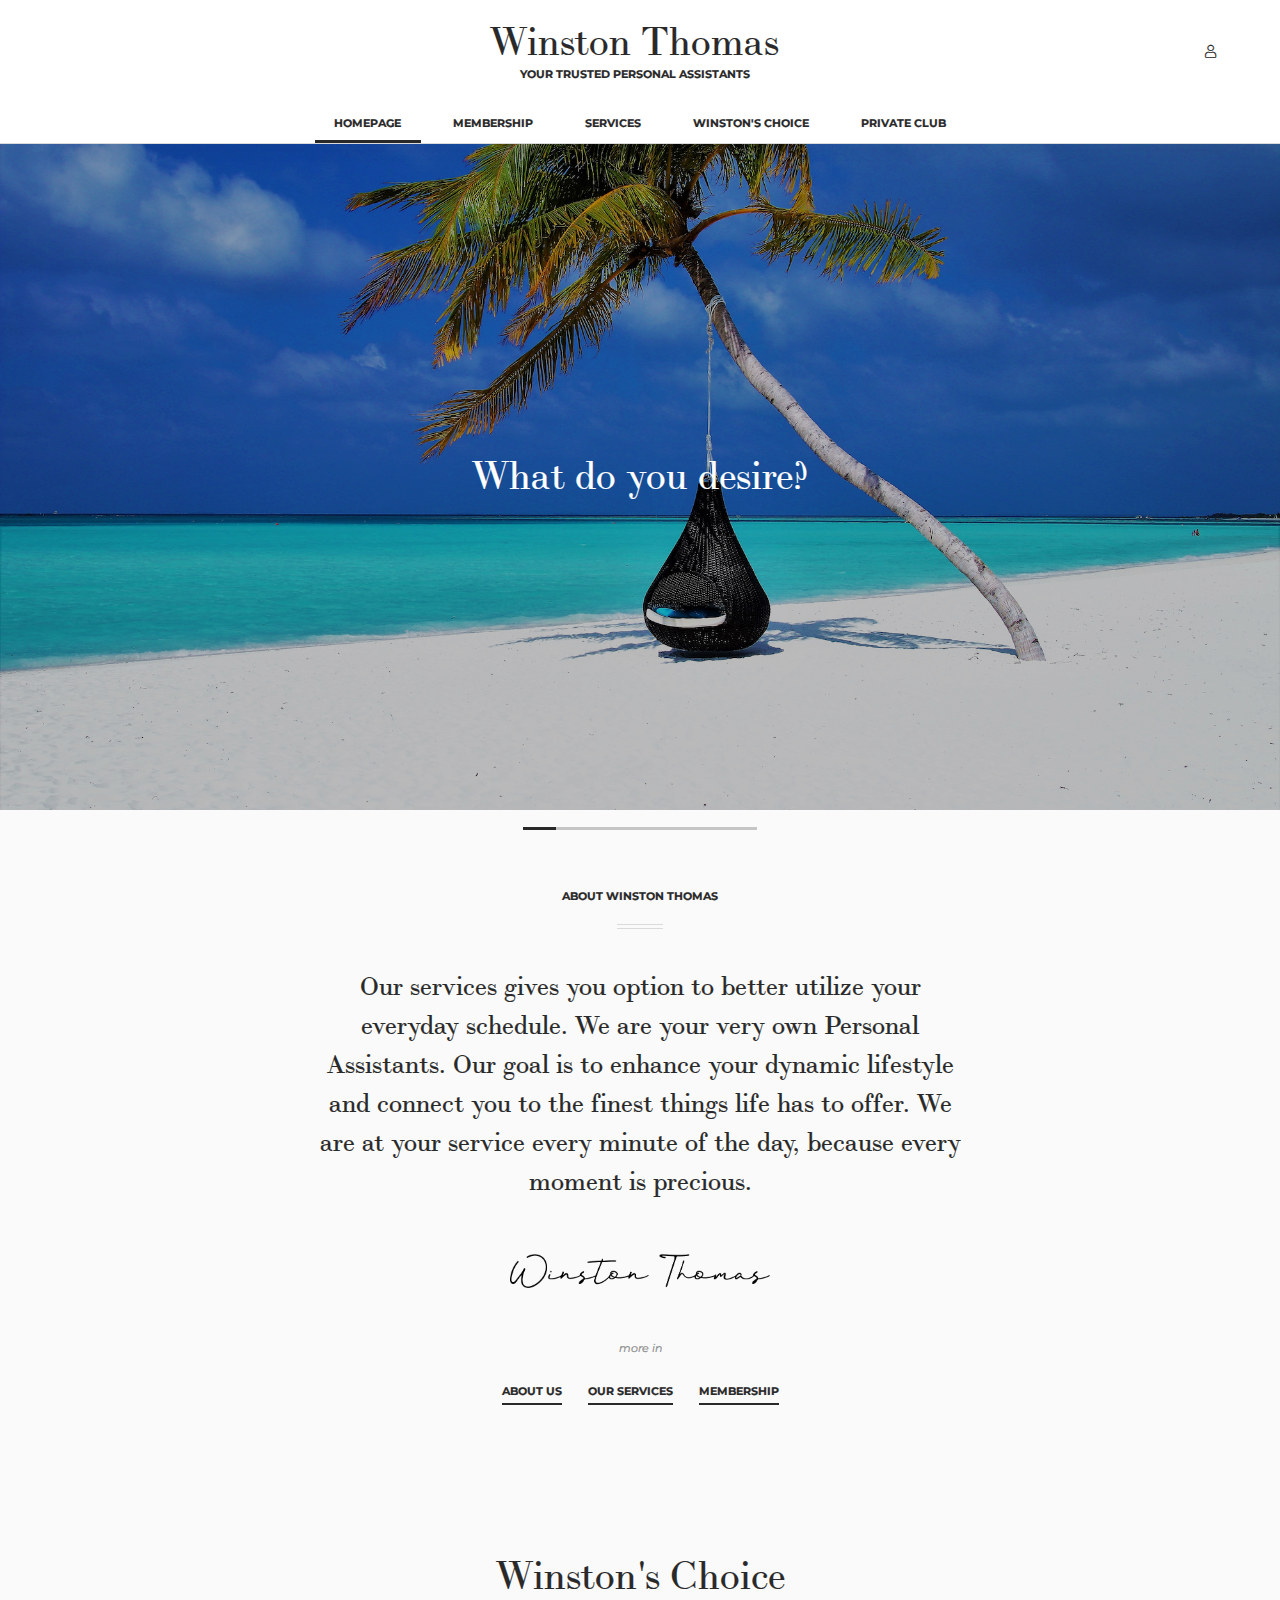
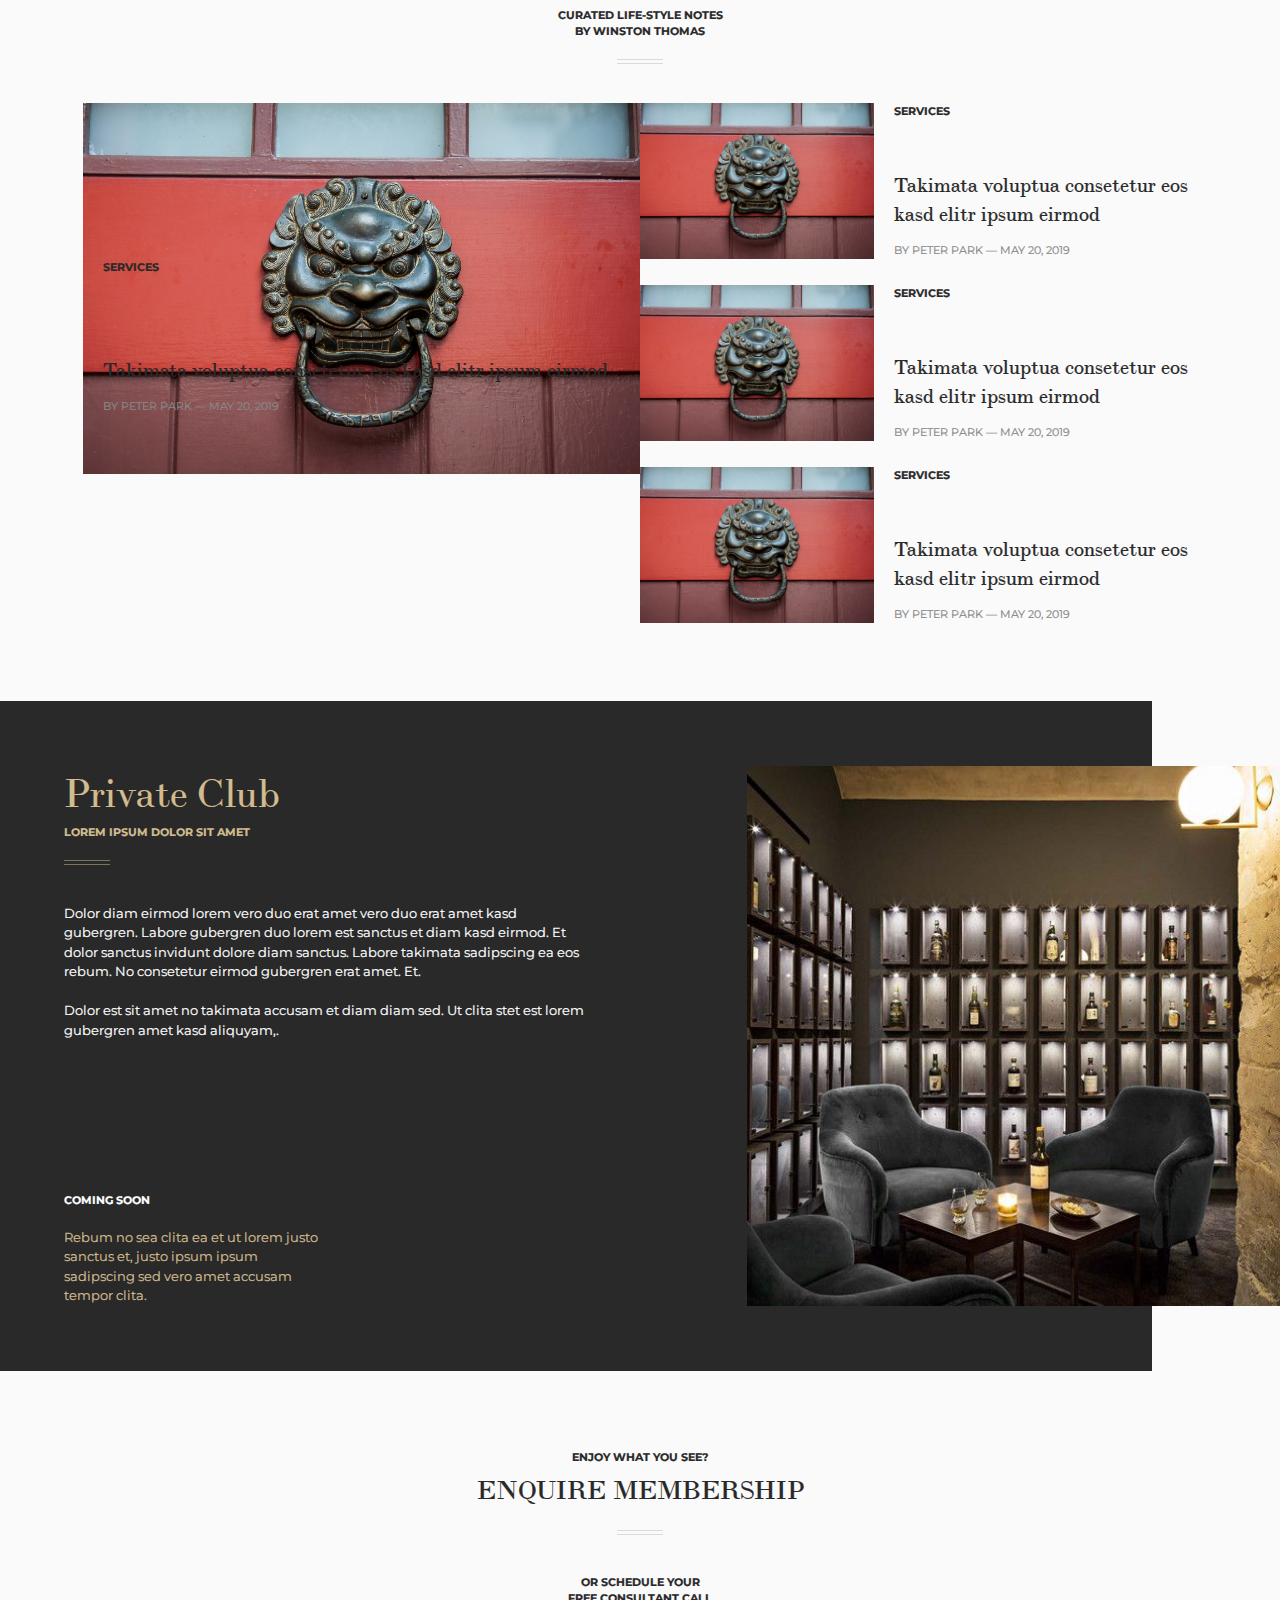
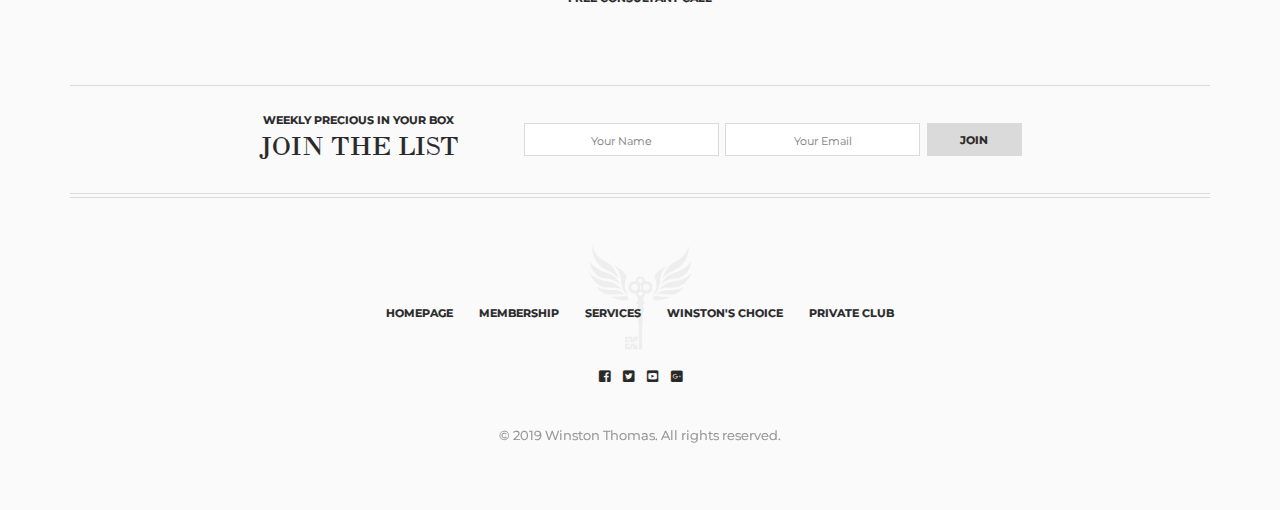
==== index.html @ da26fd66 "Winston's Choice" ====
<!DOCTYPE html>
<html lang="en">

<head>
    <meta charset="UTF-8">
    <meta name="viewport" content="width=device-width, initial-scale=1.0">
    <meta http-equiv="X-UA-Compatible" content="ie=edge">
    <title>Winston Thomas</title>
    <link rel="stylesheet" href="./style.css">
</head>

<body>
    <!-- <div class="header--sub container-fluid">
        <a href="#">Schedule your totally free consultant call!</a>
        <div class="header--sub-close">x</div>
    </div> -->
    <section id="header">
        <div class="header--outer">
            <div class="header--main container-fluid">
                <div class="header--left"></div>
                <div class="header--logo">
                    <h1>Winston Thomas</h1>
                    <h6>Your trusted personal assistants</h6>
                </div>
                <div class="header--right">
                    <i class="fal fa-user"></i>
                </div>
            </div>
            <div class="header--menu container-fluid">
                <div class="header--menu-logo"></div>
                <div class="header--menu-wrapper">
                    <ul class="header--menu-primary">
                        <li class="header--menu-item is-active"><a href="#">Homepage</a></li>
                        <li class="header--menu-item"><a href="#">Membership</a></li>
                        <li class="header--menu-item"><a href="#">Services</a></li>
                        <li class="header--menu-item"><a href="#">Winston's Choice</a></li>
                        <li class="header--menu-item"><a href="#">Private Club</a></li>
                    </ul>
                </div>
            </div>
        </div>
    </section>
    <div class="header--spacer"></div>

    <section id="hero">
        <div class="hero--carousel">
            <div class="hero--carousel-overlay">
                <h1>What do you desire?</h1>
            </div>
            <div class="hero--carousel-item">
                <img src="./img/at-your-service/at-your-service-01.jpg" alt="">
            </div>
            <div class="hero--carousel-item">
                <img src="./img/at-your-service/at-your-service-02.jpg" alt="">
            </div>
            <div class="hero--carousel-item">
                <img src="./img/at-your-service/at-your-service-03.jpg" alt="">
            </div>
            <div class="hero--carousel-item">
                <img src="./img/at-your-service/at-your-service-04.jpg" alt="">
            </div>
            <div class="hero--carousel-item">
                <img src="./img/at-your-service/at-your-service-05.jpg" alt="">
            </div>
            <div class="hero--carousel-item">
                <img src="./img/at-your-service/at-your-service-06.jpg" alt="">
            </div>
            <div class="hero--carousel-item">
                <img src="./img/at-your-service/at-your-service-07.jpg" alt="">
            </div>
        </div>
    </section>

    <section id="intro">
        <div class="container">
            <h5 class="title">About Winston Thomas</h5>
            <span class="divider small"></span>
            <h2>Our services gives you option to better utilize your everyday schedule. We are your very own Personal
                Assistants. Our goal is to enhance your dynamic lifestyle and connect you to the finest things life has
                to offer. We are at your service every minute of the day, because every moment is precious.</h2>
            <img src="./img/signature.png" alt="Winston Thomas" class="signature">
            <p>more in</p>
            <ul class="intro--menu">
                <li class="intro--menu-link"><a href="#">About Us</a></li>
                <li class="intro--menu-link"><a href="#">Our Services</a></li>
                <li class="intro--menu-link"><a href="#">Membership</a></li>
            </ul>
        </div>
    </section>


    <section id="winstons-choice">
        <div class="container">
            <div class="section-title">
                <h1>Winston's Choice</h1>
                <h5>Curated Life-style Notes<br>by Winston Thomas</h5>
                <span class="divider small"></span>
            </div>
            <div class="blog--wrapper">
                <div class="blog--featured">
                    <div class="blog--featured-item">
                        <div class="blog--featured-item-featured">
                            <img src="./img/homepage-lion.jpg" alt="">
                        </div>
                        <div class="blog--featured-item-info">
                            <div class="entry-category">Services</div>
                            <a href="#" class="entry-title">Takimata voluptua consetetur eos kasd elitr
                                ipsum eirmod</a>
                            <div class="entry-content">Et elitr ipsum eirmod amet clita, ea amet dolor elitr
                                et.</div>
                            <div class="entry-meta">by Peter Park &mdash; May 20, 2019</div>
                        </div>
                    </div>
                </div>
                <div class="blog--gallery">
                    <div class="blog--gallery-item">
                        <div class="blog--gallery-item-featured">
                            <img src="./img/homepage-lion.jpg" alt="">
                        </div>
                        <div class="blog--gallery-item-info">
                            <div class="entry-category">Services</div>
                            <a href="#" class="entry-title">Takimata voluptua consetetur eos kasd elitr
                                ipsum eirmod</a>
                            <div class="entry-content">Et elitr ipsum eirmod amet clita, ea amet dolor elitr
                                et.</div>
                            <div class="entry-meta">by Peter Park &mdash; May 20, 2019</div>
                        </div>
                    </div>
                    <div class="blog--gallery-item">
                        <div class="blog--gallery-item-featured">
                            <img src="./img/homepage-lion.jpg" alt="">
                        </div>
                        <div class="blog--gallery-item-info">
                            <div class="entry-category">Services</div>
                            <a href="#" class="entry-title">Takimata voluptua consetetur eos kasd elitr
                                ipsum eirmod</a>
                            <div class="entry-content">Et elitr ipsum eirmod amet clita, ea amet dolor elitr
                                et.</div>
                            <div class="entry-meta">by Peter Park &mdash; May 20, 2019</div>
                        </div>
                    </div>
                    <div class="blog--gallery-item">
                        <div class="blog--gallery-item-featured">
                            <img src="./img/homepage-lion.jpg" alt="">
                        </div>
                        <div class="blog--gallery-item-info">
                            <div class="entry-category">Services</div>
                            <a href="#" class="entry-title">Takimata voluptua consetetur eos kasd elitr
                                ipsum eirmod</a>
                            <div class="entry-content">Et elitr ipsum eirmod amet clita, ea amet dolor elitr
                                et.</div>
                            <div class="entry-meta">by Peter Park &mdash; May 20, 2019</div>
                        </div>
                    </div>
                </div>
            </div>
        </div>
    </section>

    <section id="private-club">
        <div class="row">
            <div class="col-md-7 private-club--left">
                <div class="content-top">
                    <div class="section-title gold left">
                        <h1>Private Club</h1>
                        <h5>Lorem Ipsum Dolor Sit Amet</h5>
                        <span class="divider small"></span>
                    </div>
                    <p>Dolor diam eirmod lorem vero duo erat amet vero duo erat amet kasd gubergren. Labore
                        gubergren
                        duo lorem est sanctus et diam kasd eirmod. Et dolor sanctus invidunt dolore diam sanctus.
                        Labore
                        takimata sadipscing ea eos rebum. No consetetur eirmod gubergren erat amet. Et.</p>
                    <p>Dolor est sit amet no takimata accusam et diam diam sed. Ut clita stet est lorem gubergren
                        amet
                        kasd aliquyam,.</p>
                </div>
                <div class="content-bottom">
                    <h5>Coming Soon</h5>
                    <p>Rebum no sea clita ea et ut lorem justo sanctus et, justo ipsum ipsum sadipscing sed vero amet
                        accusam tempor clita.</p>
                </div>
            </div>
            <div class="col-md-5 private-club--right">
                <img src="./img/private-club.jpg" alt="">
            </div>
        </div>
    </section>

    <section id="enquiry">
        <div class="container">
            <h5>Enjoy what you see?</h5>
            <a href="#" class="link underline">
                <h2>Enquire Membership</h2>
            </a>
            <span class="divider small"></span>
            <a href="#" class="link underline">
                <h5>Or schedule your<br>free consultant call</h5>
            </a>
        </div>
    </section>

    <section id="mailling-list" class="container">
        <div class="mailing-list-title">
            <h6>Weekly precious in your box</h6>
            <h2>JOIN THE LIST</h2>
        </div>
        <div class="mailing-list-form">
            <input type="text" placeholder="Your Name">
            <input type="text" placeholder="Your Email">
            <input type="submit" class="button" value="Join">
        </div>
    </section>

    <section id="footer">
        <div class="footer--outer">
            <div class="footer--sub"></div>
            <div class="footer--main">
                <ul class="footer--menu">
                    <li class="footer--menu-item is-active"><a href="#">Homepage</a></li>
                    <li class="footer--menu-item"><a href="#">Membership</a></li>
                    <li class="footer--menu-item"><a href="#">Services</a></li>
                    <li class="footer--menu-item"><a href="#">Winston's Choice</a></li>
                    <li class="footer--menu-item"><a href="#">Private Club</a></li>
                </ul>
            </div>
            <ul class="footer--social">
                <li class="footer--social-item">
                    <a href="#"><i class="fab fa-facebook-square"></i></a>
                </li>
                <li class="footer--social-item">
                    <a href="#"><i class="fab fa-twitter-square"></i></a>
                </li>
                <li class="footer--social-item">
                    <a href="#"><i class="fab fa-youtube-square"></i></a>
                </li>
                <li class="footer--social-item">
                    <a href="#"><i class="fab fa-google-plus-square"></i></a>
                </li>
            </ul>
            <div class="footer--copyright">
                &copy; 2019 Winston Thomas. All rights reserved.
            </div>
        </div>
    </section>

    <!-- Javascript -->

    <script src="/js/jquery.js"></script>
    <script src="/js/jquery.flickity.js"></script>
    <script src="/js/app.js"></script>

</body>

</html>
---- style.css ----
/* ==========================================================================
   Normalize.scss settings
   ========================================================================== */
/**
 * Includes legacy browser support IE6/7
 *
 * Set to false if you want to drop support for IE6 and IE7
 */
/* Base
    ========================================================================== */
/**
  * 1. Set default font family to sans-serif.
  * 2. Prevent iOS and IE text size adjust after device orientation change,
  *    without disabling user zoom.
  * 3. Corrects text resizing oddly in IE 6/7 when body `font-size` is set using
  *  `em` units.
  */
@import url("addons/jquery.modal.css");
@import url("addons/jquery.flickity.css");
@import url("addons/fontawesome/all.css");
@import url("addons/bootstrap-grid.css");
@import url("https://fonts.googleapis.com/css?family=Montserrat:400,600&display=swap&subset=vietnamese");
html {
  font-family: sans-serif;
  /* 1 */
  -ms-text-size-adjust: 100%;
  /* 2 */
  -webkit-text-size-adjust: 100%;
  /* 2 */
}

/**
  * Remove default margin.
  */
body {
  margin: 0;
}

/* HTML5 display definitions
    ========================================================================== */
/**
  * Correct `block` display not defined for any HTML5 element in IE 8/9.
  * Correct `block` display not defined for `details` or `summary` in IE 10/11
  * and Firefox.
  * Correct `block` display not defined for `main` in IE 11.
  */
article,
aside,
details,
figcaption,
figure,
footer,
header,
hgroup,
main,
menu,
nav,
section,
summary {
  display: block;
}

/**
  * 1. Correct `inline-block` display not defined in IE 6/7/8/9 and Firefox 3.
  * 2. Normalize vertical alignment of `progress` in Chrome, Firefox, and Opera.
  */
audio,
canvas,
progress,
video {
  display: inline-block;
  /* 1 */
  vertical-align: baseline;
  /* 2 */
}

/**
  * Prevents modern browsers from displaying `audio` without controls.
  * Remove excess height in iOS 5 devices.
  */
audio:not([controls]) {
  display: none;
  height: 0;
}

/**
  * Address `[hidden]` styling not present in IE 8/9/10.
  * Hide the `template` element in IE 8/9/10/11, Safari, and Firefox < 22.
  */
[hidden],
template {
  display: none;
}

/* Links
    ========================================================================== */
/**
  * Remove the gray background color from active links in IE 10.
  */
a {
  background-color: transparent;
}

/**
  * Improve readability of focused elements when they are also in an
  * active/hover state.
  */
a:active, a:hover {
  outline: 0;
}

/* Text-level semantics
    ========================================================================== */
/**
  * Address styling not present in IE 8/9/10/11, Safari, and Chrome.
  */
abbr[title] {
  border-bottom: 1px dotted;
}

/**
  * Address style set to `bolder` in Firefox 4+, Safari, and Chrome.
  */
b,
strong {
  font-weight: bold;
}

/**
  * Address styling not present in Safari and Chrome.
  */
dfn {
  font-style: italic;
}

/**
  * Address variable `h1` font-size and margin within `section` and `article`
  * contexts in Firefox 4+, Safari, and Chrome.
  */
h1 {
  font-size: 2em;
  margin: 0.67em 0;
}

/**
  * Addresses styling not present in IE 8/9.
  */
mark {
  background: #ff0;
  color: #000;
}

/**
  * Address inconsistent and variable font size in all browsers.
  */
small {
  font-size: 80%;
}

/**
  * Prevent `sub` and `sup` affecting `line-height` in all browsers.
  */
sub,
sup {
  font-size: 75%;
  line-height: 0;
  position: relative;
  vertical-align: baseline;
}

sup {
  top: -0.5em;
}

sub {
  bottom: -0.25em;
}

/* Embedded content
    ========================================================================== */
/**
  * 1. Remove border when inside `a` element in IE 8/9/10.
  * 2. Improves image quality when scaled in IE 7.
  */
img {
  border: 0;
}

/**
  * Correct overflow not hidden in IE 9/10/11.
  */
svg:not(:root) {
  overflow: hidden;
}

/* Grouping content
    ========================================================================== */
/**
  * Address margin not present in IE 8/9 and Safari.
  */
figure {
  margin: 1em 40px;
}

/**
  * Address differences between Firefox and other browsers.
  */
hr {
  -webkit-box-sizing: content-box;
          box-sizing: content-box;
  height: 0;
}

/**
  * Contain overflow in all browsers.
  */
pre {
  overflow: auto;
}

/**
  * Address odd `em`-unit font size rendering in all browsers.
  * Correct font family set oddly in IE 6, Safari 4/5, and Chrome.
  */
code,
kbd,
pre,
samp {
  font-family: monospace, monospace;
  font-size: 1em;
}

/* Forms
    ========================================================================== */
/**
  * Known limitation: by default, Chrome and Safari on OS X allow very limited
  * styling of `select`, unless a `border` property is set.
  */
/**
  * 1. Correct color not being inherited.
  *  Known issue: affects color of disabled elements.
  * 2. Correct font properties not being inherited.
  * 3. Address margins set differently in Firefox 4+, Safari, and Chrome.
  * 4. Improves appearance and consistency in all browsers.
  */
button,
input,
optgroup,
select,
textarea {
  color: inherit;
  /* 1 */
  font: inherit;
  /* 2 */
  margin: 0;
  /* 3 */
}

/**
  * Address `overflow` set to `hidden` in IE 8/9/10/11.
  */
button {
  overflow: visible;
}

/**
  * Address inconsistent `text-transform` inheritance for `button` and `select`.
  * All other form control elements do not inherit `text-transform` values.
  * Correct `button` style inheritance in Firefox, IE 8/9/10/11, and Opera.
  * Correct `select` style inheritance in Firefox.
  */
button,
select {
  text-transform: none;
}

/**
  * 1. Avoid the WebKit bug in Android 4.0.* where (2) destroys native `audio`
  *  and `video` controls.
  * 2. Correct inability to style clickable `input` types in iOS.
  * 3. Improve usability and consistency of cursor style between image-type
  *  `input` and others.
  * 4. Removes inner spacing in IE 7 without affecting normal text inputs.
  *  Known issue: inner spacing remains in IE 6.
  */
button,
html input[type="button"],
input[type="reset"],
input[type="submit"] {
  -webkit-appearance: button;
  /* 2 */
  cursor: pointer;
  /* 3 */
}

/**
  * Re-set default cursor for disabled elements.
  */
button[disabled],
html input[disabled] {
  cursor: default;
}

/**
  * Remove inner padding and border in Firefox 4+.
  */
button::-moz-focus-inner,
input::-moz-focus-inner {
  border: 0;
  padding: 0;
}

/**
  * Address Firefox 4+ setting `line-height` on `input` using `!important` in
  * the UA stylesheet.
  */
input {
  line-height: normal;
}

/**
  * 1. Address box sizing set to `content-box` in IE 8/9/10.
  * 2. Remove excess padding in IE 8/9/10.
  *  Known issue: excess padding remains in IE 6.
  */
input[type="checkbox"],
input[type="radio"] {
  -webkit-box-sizing: border-box;
          box-sizing: border-box;
  /* 1 */
  padding: 0;
  /* 2 */
}

/**
  * Fix the cursor style for Chrome's increment/decrement buttons. For certain
  * `font-size` values of the `input`, it causes the cursor style of the
  * decrement button to change from `default` to `text`.
  */
input[type="number"]::-webkit-inner-spin-button,
input[type="number"]::-webkit-outer-spin-button {
  height: auto;
}

/**
  * 1. Address `appearance` set to `searchfield` in Safari and Chrome.
  * 2. Address `box-sizing` set to `border-box` in Safari and Chrome.
  */
input[type="search"] {
  -webkit-appearance: textfield;
  /* 1 */
  -webkit-box-sizing: content-box;
          box-sizing: content-box;
  /* 2 */
}

/**
  * Remove inner padding and search cancel button in Safari and Chrome on OS X.
  * Safari (but not Chrome) clips the cancel button when the search input has
  * padding (and `textfield` appearance).
  */
input[type="search"]::-webkit-search-cancel-button,
input[type="search"]::-webkit-search-decoration {
  -webkit-appearance: none;
}

/**
  * Define consistent border, margin, and padding.
  */
fieldset {
  border: 1px solid #c0c0c0;
  margin: 0 2px;
  padding: 0.35em 0.625em 0.75em;
}

/**
  * 1. Correct `color` not being inherited in IE 8/9/10/11.
  * 2. Remove padding so people aren't caught out if they zero out fieldsets.
  * 3. Corrects text not wrapping in Firefox 3.
  * 4. Corrects alignment displayed oddly in IE 6/7.
  */
legend {
  border: 0;
  /* 1 */
  padding: 0;
  /* 2 */
}

/**
  * Remove default vertical scrollbar in IE 8/9/10/11.
  */
textarea {
  overflow: auto;
}

/**
  * Don't inherit the `font-weight` (applied by a rule above).
  * NOTE: the default cannot safely be changed in Chrome and Safari on OS X.
  */
optgroup {
  font-weight: bold;
}

/* Tables
    ========================================================================== */
/**
  * Remove most spacing between table cells.
  */
table {
  border-collapse: collapse;
  border-spacing: 0;
}

td,
th {
  padding: 0;
}

@font-face {
  font-family: 'Bodoni';
  src: url("./addons/bodoni/bodoni.eot?#iefix") format("embedded-opentype"), url("./addons/bodoni/bodoni.woff2") format("woff2"), url("./addons/bodoni/bodoni.woff") format("woff"), url("./addons/bodoni/bodoni.ttf") format("truetype"), url("./addons/bodoni/bodoni.svg#LTC Bodoni 175 W01 Regular") format("svg");
}

html {
  font-family: 'Montserrat', sans-serif;
  font-size: 13px;
  color: #292929;
  line-height: 1.5;
  -webkit-font-smoothing: antialiased;
  -moz-osx-font-smoothing: grayscale;
  -webkit-text-stroke-width: 0.2px;
}

body {
  background-color: #fafafa;
}

body.page-home {
  background-color: white;
}

body.logged-in .logged-in {
  display: initial;
}

body.logged-in .logged-out {
  display: none !important;
}

body.logged-out .logged-out {
  display: initial;
}

body.logged-out .logged-in {
  display: none !important;
}

* {
  -webkit-user-select: none;
     -moz-user-select: none;
      -ms-user-select: none;
          user-select: none;
}

a {
  color: inherit;
  text-decoration: none;
  -webkit-transition: all .25s;
  transition: all .25s;
}

section {
  position: relative;
}

section:not(#header) {
  padding-top: 5rem;
  padding-bottom: 5rem;
}

section + section {
  margin-top: 1rem;
}

.container {
  width: 100%;
  padding-right: 1rem;
  padding-left: 1rem;
  margin-right: auto;
  margin-left: auto;
}

@media (max-width: 767px) {
  .container {
    max-width: 540px;
  }
}

@media (min-width: 768px) {
  .container {
    max-width: 720px;
  }
}

@media (min-width: 992px) {
  .container {
    max-width: 960px;
  }
}

@media (min-width: 1200px) {
  .container {
    max-width: 1140px;
  }
}

.container-fluid {
  padding: 0 1rem;
}

@media (min-width: 992px) {
  .container-fluid {
    padding: 0 5vw;
  }
}

input {
  border: 1px solid #dadada;
  height: 2.5rem;
  padding: .5rem;
  border-radius: 0;
  -webkit-box-shadow: none;
          box-shadow: none;
  -webkit-appearance: none;
}

input::-webkit-input-placeholder {
  color: rgba(41, 41, 41, 0.5);
  font-size: .85rem;
}

input:-ms-input-placeholder {
  color: rgba(41, 41, 41, 0.5);
  font-size: .85rem;
}

input::-ms-input-placeholder {
  color: rgba(41, 41, 41, 0.5);
  font-size: .85rem;
}

input::placeholder {
  color: rgba(41, 41, 41, 0.5);
  font-size: .85rem;
}

.button {
  text-transform: uppercase;
  font-size: .85rem;
  font-weight: bold;
  padding: 0 2.5rem;
  background-color: #dadada;
}

.divider {
  display: -webkit-box;
  display: -ms-flexbox;
  display: flex;
  -webkit-box-align: center;
      -ms-flex-align: center;
          align-items: center;
  -webkit-box-pack: center;
      -ms-flex-pack: center;
          justify-content: center;
  width: 100%;
  height: .35rem;
  border: 1px solid #dadada;
  border-left: 0;
  border-right: 0;
  margin: 1.5rem auto 3rem;
}

.divider.small {
  width: 3.5rem;
}

.divider.gold {
  border-color: #d2bc8f;
  opacity: .25;
}

.section-title {
  display: -webkit-box;
  display: -ms-flexbox;
  display: flex;
  -webkit-box-orient: vertical;
  -webkit-box-direction: normal;
      -ms-flex-direction: column;
          flex-direction: column;
  -webkit-box-align: center;
      -ms-flex-align: center;
          align-items: center;
  -webkit-box-pack: center;
      -ms-flex-pack: center;
          justify-content: center;
  text-align: center;
}

.section-title h5 {
  margin: 0;
}

@media (min-width: 992px) {
  .section-title.left {
    -webkit-box-align: start;
        -ms-flex-align: start;
            align-items: flex-start;
    text-align: left;
  }
  .section-title.left .divider {
    margin-left: 0;
  }
}

.section-title.gold h1,
.section-title.gold h2,
.section-title.gold h3,
.section-title.gold h4,
.section-title.gold h5,
.section-title.gold h6 {
  color: #d2bc8f;
}

.section-title.gold .divider {
  border-color: #d2bc8f;
  opacity: .5;
}

* + h1,
* + h2,
* + h3,
* + h4,
* + h5,
* + h6,
* + p {
  margin-bottom: 1.5rem;
}

h1,
h2,
h3,
h4,
h5,
h6,
p,
.h1,
.h2,
.h3,
.h4,
.h5,
.h6 {
  margin: 0;
}

h1 + *,
h2 + *,
h3 + *,
h4 + *,
h5 + *,
h6 + *,
p + *,
.h1 + *,
.h2 + *,
.h3 + *,
.h4 + *,
.h5 + *,
.h6 + * {
  margin-top: 1.5rem;
}

h1 {
  font-size: 3rem;
  font-weight: normal;
  font-family: "Bodoni", serif;
  text-transform: none;
  line-height: 1.5;
}

h2 {
  font-size: 2rem;
  font-weight: normal;
  font-family: "Bodoni", serif;
  text-transform: none;
  line-height: 1.5;
  -webkit-text-stroke-width: 0.2px;
}

h3 {
  font-size: 1.5rem;
  font-weight: normal;
  font-family: "Bodoni", serif;
  text-transform: none;
  line-height: 1.5;
  -webkit-text-stroke-width: 0.2px;
}

h4 {
  font-size: 1.25rem;
  font-weight: normal;
  font-family: "Bodoni", serif;
  text-transform: none;
  line-height: 1.5;
  -webkit-text-stroke-width: 0.2px;
}

h5 {
  font-size: 0.85rem;
  font-weight: bold;
  font-family: "Montserrat", sans-serif;
  text-transform: uppercase;
  line-height: 1.5;
}

h6 {
  font-size: 0.85rem;
  font-weight: bold;
  font-family: "Montserrat", sans-serif;
  text-transform: uppercase;
  line-height: 1.5;
}

#header {
  position: fixed;
  width: 100%;
  -webkit-box-shadow: 0 5px 20px rgba(41, 41, 41, 0.04);
          box-shadow: 0 5px 20px rgba(41, 41, 41, 0.04);
  -webkit-transition: all .25s;
  transition: all .25s;
  z-index: 999;
}

.header--outer {
  background-color: white;
  border-bottom: 1px solid #dadada;
}

.header--main {
  display: -webkit-box;
  display: -ms-flexbox;
  display: flex;
  -webkit-box-align: center;
      -ms-flex-align: center;
          align-items: center;
  -webkit-box-pack: justify;
      -ms-flex-pack: justify;
          justify-content: space-between;
  -webkit-transition: all .25s;
  transition: all .25s;
}

.header--logo {
  display: -webkit-box;
  display: -ms-flexbox;
  display: flex;
  -webkit-box-orient: vertical;
  -webkit-box-direction: normal;
      -ms-flex-direction: column;
          flex-direction: column;
  -webkit-box-align: center;
      -ms-flex-align: center;
          align-items: center;
  -webkit-box-pack: center;
      -ms-flex-pack: center;
          justify-content: center;
  height: 4rem;
  -webkit-transform: scale(0.75);
          transform: scale(0.75);
  margin: 1rem 0;
  -webkit-transition: all .25s, max-height .5s;
  transition: all .25s, max-height .5s;
}

@media (min-width: 992px) {
  .header--logo {
    -webkit-transform: scale(1);
            transform: scale(1);
    margin: 2rem 0;
  }
}

.header--logo * {
  margin: 0;
  line-height: 1;
  white-space: nowrap;
}

.header--logo h6 {
  margin-top: .5rem;
  font-size: .85rem;
  -webkit-transition: all .25s;
  transition: all .25s;
}

.header--sub {
  position: absolute;
  top: 0;
  left: 0;
  right: 0;
  display: -webkit-box;
  display: -ms-flexbox;
  display: flex;
  -webkit-box-align: center;
      -ms-flex-align: center;
          align-items: center;
  -webkit-box-pack: center;
      -ms-flex-pack: center;
          justify-content: center;
  height: 2rem;
  font-size: .75rem;
  color: white;
  background-color: #292929;
  z-index: 99;
}

.header--sub-close {
  position: absolute;
  top: 0;
  right: 5vw;
  display: -webkit-box;
  display: -ms-flexbox;
  display: flex;
  -webkit-box-align: center;
      -ms-flex-align: center;
          align-items: center;
  -webkit-box-pack: center;
      -ms-flex-pack: center;
          justify-content: center;
  height: 2rem;
  width: 2rem;
  text-align: center;
  cursor: pointer;
}

.header--menu {
  display: none;
  -webkit-box-align: center;
      -ms-flex-align: center;
          align-items: center;
  -webkit-box-pack: center;
      -ms-flex-pack: center;
          justify-content: center;
}

@media (min-width: 992px) {
  .header--menu {
    display: -webkit-box;
    display: -ms-flexbox;
    display: flex;
  }
}

.header--menu-primary {
  list-style: none;
  display: -webkit-box;
  display: -ms-flexbox;
  display: flex;
  margin: 0;
  padding: 0;
}

.header--menu-primary .header--menu-item {
  position: relative;
  display: -webkit-box;
  display: -ms-flexbox;
  display: flex;
  -webkit-box-align: center;
      -ms-flex-align: center;
          align-items: center;
  -webkit-box-pack: center;
      -ms-flex-pack: center;
          justify-content: center;
  height: 3rem;
  text-transform: uppercase;
  font-size: .85rem;
  font-weight: bold;
  padding: 0 1.5rem;
  cursor: pointer;
}

.header--menu-primary .header--menu-item + .header--menu-item {
  margin-left: 1rem;
}

.header--menu-primary .header--menu-item:after {
  content: '';
  position: absolute;
  bottom: 0;
  left: 0;
  right: 0;
  display: block;
  height: 0;
  width: 100%;
  background-color: transparent;
  -webkit-transition: all .5s;
  transition: all .5s;
}

.header--menu-primary .header--menu-item:hover:after {
  height: 0.2rem;
  background-color: #dadada;
}

.header--menu-primary .header--menu-item.is-active:after {
  height: 0.2rem;
  background-color: #292929;
}

#header.is-scroll {
  margin-top: 0;
}

@media (min-width: 992px) {
  #header.is-scroll {
    margin-top: -3rem;
  }
}

#header.is-scroll .header--main {
  -webkit-transform: translateY(0);
          transform: translateY(0);
}

@media (min-width: 992px) {
  #header.is-scroll .header--main {
    -webkit-transform: translateY(3rem);
            transform: translateY(3rem);
  }
}

#header.is-scroll .header--logo {
  margin: 0;
  -webkit-transform: scale(0.75);
          transform: scale(0.75);
}

#header.is-scroll .header--logo h6 {
  display: none;
}

#header.is-scroll .header--menu {
  -webkit-transform: scale(0);
          transform: scale(0);
}

#header.is-scroll.is-scroll-up {
  margin-top: 0;
}

#header.is-scroll.is-scroll-up .header--main {
  -webkit-transform: translateY(0);
          transform: translateY(0);
}

#header.is-scroll.is-scroll-up .header--logo {
  -webkit-transform: scale(0.75);
          transform: scale(0.75);
}

#header.is-scroll.is-scroll-up .header--menu {
  -webkit-transform: scale(1);
          transform: scale(1);
}

#footer {
  padding: 5rem 0;
}

.footer--outer {
  position: relative;
  display: -webkit-box;
  display: -ms-flexbox;
  display: flex;
  -webkit-box-orient: vertical;
  -webkit-box-direction: normal;
      -ms-flex-direction: column;
          flex-direction: column;
  -webkit-box-align: center;
      -ms-flex-align: center;
          align-items: center;
  -webkit-box-pack: center;
      -ms-flex-pack: center;
          justify-content: center;
}

.footer--outer:after {
  content: '';
  position: absolute;
  top: -4rem;
  display: block;
  height: 8rem;
  width: 8rem;
  background-image: url("./img/winston-thomas-key-logo.svg");
  background-size: contain;
  background-repeat: no-repeat;
  background-position: center;
  -webkit-filter: grayscale(1);
          filter: grayscale(1);
  opacity: .125;
  z-index: -1;
}

.footer--menu {
  list-style: none;
  display: -webkit-box;
  display: -ms-flexbox;
  display: flex;
  -webkit-box-align: center;
      -ms-flex-align: center;
          align-items: center;
  -webkit-box-pack: center;
      -ms-flex-pack: center;
          justify-content: center;
  -ms-flex-wrap: wrap;
      flex-wrap: wrap;
  margin: 0;
  padding: 0;
}

.footer--menu-item {
  text-transform: uppercase;
  font-size: .85rem;
  font-weight: bold;
  margin: .5rem 1rem;
}

.footer--social {
  list-style: none;
  display: -webkit-box;
  display: -ms-flexbox;
  display: flex;
  -webkit-box-align: center;
      -ms-flex-align: center;
          align-items: center;
  -webkit-box-pack: center;
      -ms-flex-pack: center;
          justify-content: center;
  margin: 3rem 0;
  padding: 0;
}

.footer--social-item {
  margin: 0 .5rem;
}

.footer--copyright {
  opacity: .5;
  margin: 1rem 0 0;
}

@media (min-width: 992px) {
  .footer--copyright {
    margin: 0;
  }
}

#hero {
  display: block;
  width: 100%;
  height: 100vh;
  padding: 0 !important;
}

.hero--carousel .flickity-page-dots {
  max-width: 18rem;
  display: -webkit-box;
  display: -ms-flexbox;
  display: flex;
  -webkit-box-align: center;
      -ms-flex-align: center;
          align-items: center;
  -webkit-box-pack: center;
      -ms-flex-pack: center;
          justify-content: center;
  left: 0;
  right: 0;
  bottom: -1.5rem;
  margin: 0 auto;
}

.hero--carousel .flickity-button {
  z-index: 5;
}

.hero--carousel .dot {
  display: inline-block;
  width: 5rem;
  height: .2rem;
  margin: 0;
  background: #292929;
  border-radius: 0;
  opacity: 0.25;
  cursor: pointer;
}

.hero--carousel-overlay {
  position: absolute;
  top: 0;
  left: 0;
  z-index: 2;
  display: -webkit-box;
  display: -ms-flexbox;
  display: flex;
  -webkit-box-orient: vertical;
  -webkit-box-direction: normal;
      -ms-flex-direction: column;
          flex-direction: column;
  -webkit-box-align: center;
      -ms-flex-align: center;
          align-items: center;
  -webkit-box-pack: center;
      -ms-flex-pack: center;
          justify-content: center;
  width: 100%;
  height: 100%;
  color: white;
  background: rgba(0, 0, 0, 0.25);
  pointer-events: none;
}

.hero--carousel-item {
  display: -webkit-box;
  display: -ms-flexbox;
  display: flex;
  -webkit-box-align: center;
      -ms-flex-align: center;
          align-items: center;
  -webkit-box-pack: center;
      -ms-flex-pack: center;
          justify-content: center;
  width: 100%;
}

.hero--carousel-item img {
  width: 100%;
  -o-object-fit: cover;
     object-fit: cover;
}

#intro {
  padding: 7.5rem 0;
}

#intro .container {
  display: -webkit-box;
  display: -ms-flexbox;
  display: flex;
  -webkit-box-orient: vertical;
  -webkit-box-direction: normal;
      -ms-flex-direction: column;
          flex-direction: column;
  -webkit-box-align: center;
      -ms-flex-align: center;
          align-items: center;
  -webkit-box-pack: center;
      -ms-flex-pack: center;
          justify-content: center;
}

#intro h2 {
  text-align: center;
  max-width: 50rem;
}

#intro p {
  font-size: .85rem;
  text-transform: lowercase;
  font-style: italic;
  color: #888888;
  margin: 2rem 0;
}

#intro .signature {
  width: 20rem;
  margin: 4rem 1rem 2rem;
}

.intro--menu {
  list-style: none;
  display: -webkit-box;
  display: -ms-flexbox;
  display: flex;
  -webkit-box-align: center;
      -ms-flex-align: center;
          align-items: center;
  -webkit-box-pack: center;
      -ms-flex-pack: center;
          justify-content: center;
  margin: 0;
  padding: 0;
}

.intro--menu-link {
  text-transform: uppercase;
  font-weight: bold;
  font-size: .85rem;
  border-bottom: .2rem solid currentColor;
  padding-bottom: .3rem;
}

.intro--menu-link + .intro--menu-link {
  margin-left: 2rem;
}

.blog--wrapper {
  display: -webkit-box;
  display: -ms-flexbox;
  display: flex;
  -webkit-box-align: start;
      -ms-flex-align: start;
          align-items: flex-start;
  -webkit-box-pack: start;
      -ms-flex-pack: start;
          justify-content: flex-start;
}

.blog--featured {
  -webkit-box-flex: 0;
      -ms-flex: 0 50%;
          flex: 0 50%;
}

.blog--featured-item {
  display: -webkit-box;
  display: -ms-flexbox;
  display: flex;
  -webkit-box-orient: vertical;
  -webkit-box-direction: normal;
      -ms-flex-direction: column;
          flex-direction: column;
}

.blog--featured-item-featured {
  height: 12rem;
}

.blog--featured-item-featured img {
  width: 100%;
}

.blog--featured-item-info {
  display: -webkit-box;
  display: -ms-flexbox;
  display: flex;
  -webkit-box-orient: vertical;
  -webkit-box-direction: normal;
      -ms-flex-direction: column;
          flex-direction: column;
  -webkit-box-align: start;
      -ms-flex-align: start;
          align-items: flex-start;
  -webkit-box-pack: end;
      -ms-flex-pack: end;
          justify-content: flex-end;
  height: 12rem;
}

.blog--featured-item-info .entry-category {
  text-transform: uppercase;
  font-size: .85rem;
  font-weight: bold;
  margin-bottom: auto;
}

.blog--featured-item-info .entry-title {
  font-family: 'Bodoni', serif;
  font-size: 1.5rem;
}

.blog--featured-item-info .entry-content {
  display: none;
}

.blog--featured-item-info .entry-meta {
  text-transform: uppercase;
  font-size: .85rem;
  color: #888888;
  margin-top: 1rem;
}

@media (min-width: 992px) {
  .blog--featured-item-info {
    margin-left: 1.5rem;
  }
}

.blog--gallery {
  display: -webkit-box;
  display: -ms-flexbox;
  display: flex;
  -webkit-box-align: center;
      -ms-flex-align: center;
          align-items: center;
  -webkit-box-pack: center;
      -ms-flex-pack: center;
          justify-content: center;
  -ms-flex-wrap: wrap;
      flex-wrap: wrap;
  -webkit-box-flex: 0;
      -ms-flex: 0 50%;
          flex: 0 50%;
}

.blog--gallery-item {
  display: -webkit-box;
  display: -ms-flexbox;
  display: flex;
  -webkit-box-align: start;
      -ms-flex-align: start;
          align-items: flex-start;
  -webkit-box-pack: start;
      -ms-flex-pack: start;
          justify-content: flex-start;
}

.blog--gallery-item + .blog--gallery-item {
  margin-top: 2rem;
}

.blog--gallery-item-featured {
  height: 12rem;
}

.blog--gallery-item-featured img {
  height: 100%;
}

.blog--gallery-item-info {
  display: -webkit-box;
  display: -ms-flexbox;
  display: flex;
  -webkit-box-orient: vertical;
  -webkit-box-direction: normal;
      -ms-flex-direction: column;
          flex-direction: column;
  -webkit-box-align: start;
      -ms-flex-align: start;
          align-items: flex-start;
  -webkit-box-pack: end;
      -ms-flex-pack: end;
          justify-content: flex-end;
  height: 12rem;
}

.blog--gallery-item-info .entry-category {
  text-transform: uppercase;
  font-size: .85rem;
  font-weight: bold;
  margin-bottom: auto;
}

.blog--gallery-item-info .entry-title {
  font-family: 'Bodoni', serif;
  font-size: 1.5rem;
}

.blog--gallery-item-info .entry-content {
  display: none;
}

.blog--gallery-item-info .entry-meta {
  text-transform: uppercase;
  font-size: .85rem;
  color: #888888;
  margin-top: 1rem;
}

@media (min-width: 992px) {
  .blog--gallery-item-info {
    margin-left: 1.5rem;
  }
}

#private-club {
  width: 100%;
  color: white;
  background: #292929;
  padding-bottom: 0 !important;
}

@media (min-width: 992px) {
  #private-club {
    padding-bottom: 5rem !important;
    background: -webkit-gradient(linear, left top, right top, from(#292929), color-stop(90%, #292929), color-stop(90%, rgba(41, 41, 41, 0)), to(rgba(41, 41, 41, 0)));
    background: linear-gradient(to right, #292929 0%, #292929 90%, rgba(41, 41, 41, 0) 90%, rgba(41, 41, 41, 0) 100%);
  }
}

#private-club .row {
  margin: 0;
}

.private-club--left {
  display: -webkit-box;
  display: -ms-flexbox;
  display: flex;
  -webkit-box-orient: vertical;
  -webkit-box-direction: normal;
      -ms-flex-direction: column;
          flex-direction: column;
  -webkit-box-align: start;
      -ms-flex-align: start;
          align-items: flex-start;
  -webkit-box-pack: justify;
      -ms-flex-pack: justify;
          justify-content: space-between;
  padding: 1rem;
}

@media (min-width: 992px) {
  .private-club--left {
    padding: 0 5vw;
  }
}

.private-club--left .content-top h1 {
  color: #d2bc8f;
}

.private-club--left .content-top p {
  max-width: 40rem;
}

.private-club--left .content-bottom {
  margin-top: 3rem;
}

.private-club--left .content-bottom h5 {
  color: #d2bc8f;
}

@media (min-width: 992px) {
  .private-club--left .content-bottom h5 {
    color: white;
  }
}

.private-club--left .content-bottom p {
  max-width: 20rem;
  color: white;
}

@media (min-width: 992px) {
  .private-club--left .content-bottom p {
    color: #d2bc8f;
  }
}

.private-club--right {
  display: -webkit-box;
  display: -ms-flexbox;
  display: flex;
  -webkit-box-align: center;
      -ms-flex-align: center;
          align-items: center;
  padding: 1.5rem 0 0;
}

@media (min-width: 992px) {
  .private-club--right {
    padding: 0;
  }
}

.private-club--right img {
  display: block;
  height: 60vh;
  width: 100%;
  -o-object-fit: cover;
     object-fit: cover;
}

#enquiry {
  padding: 5rem 0;
}

#enquiry .container {
  text-align: center;
}

#enquiry .container h2 {
  text-transform: uppercase;
  margin-top: .5rem;
}

#enquiry .container a:hover {
  color: #d2bc8f;
}

#mailling-list {
  display: -webkit-box;
  display: -ms-flexbox;
  display: flex;
  -webkit-box-orient: vertical;
  -webkit-box-direction: normal;
      -ms-flex-direction: column;
          flex-direction: column;
  -webkit-box-align: center;
      -ms-flex-align: center;
          align-items: center;
  -webkit-box-pack: center;
      -ms-flex-pack: center;
          justify-content: center;
  border: 1px solid #dadada;
  border-right: 0;
  border-left: 0;
  margin-bottom: 3rem;
  padding: 2rem 0 !important;
}

@media (min-width: 992px) {
  #mailling-list {
    -webkit-box-orient: horizontal;
    -webkit-box-direction: normal;
        -ms-flex-direction: row;
            flex-direction: row;
  }
  #mailling-list > * + * {
    margin-left: 5rem;
  }
}

#mailling-list:after {
  position: absolute;
  bottom: -0.35rem;
  left: 0;
  right: 0;
  content: '';
  display: block;
  height: 1px;
  width: 100%;
  background-color: #dadada;
}

.mailing-list-title {
  text-align: center;
  margin-bottom: 1rem;
}

@media (min-width: 992px) {
  .mailing-list-title {
    margin-bottom: 0;
  }
}

.mailing-list-title h2 {
  margin-top: 0rem;
}

.mailing-list-form {
  display: -webkit-box;
  display: -ms-flexbox;
  display: flex;
  -webkit-box-orient: vertical;
  -webkit-box-direction: normal;
      -ms-flex-direction: column;
          flex-direction: column;
  -webkit-box-align: center;
      -ms-flex-align: center;
          align-items: center;
  -webkit-box-pack: center;
      -ms-flex-pack: center;
          justify-content: center;
}

@media (min-width: 992px) {
  .mailing-list-form {
    -webkit-box-orient: horizontal;
    -webkit-box-direction: normal;
        -ms-flex-direction: row;
            flex-direction: row;
  }
}

.mailing-list-form input {
  width: 80vw;
  text-align: center;
}

.mailing-list-form input + input {
  margin-top: .5rem;
}

.mailing-list-form input::-webkit-input-placeholder {
  text-align: center;
}

.mailing-list-form input:-ms-input-placeholder {
  text-align: center;
}

.mailing-list-form input::-ms-input-placeholder {
  text-align: center;
}

.mailing-list-form input::placeholder {
  text-align: center;
}

@media (min-width: 992px) {
  .mailing-list-form input {
    width: auto;
  }
  .mailing-list-form input + input {
    margin-top: 0;
    margin-left: .5rem;
  }
}
/*# sourceMappingURL=style.css.map */
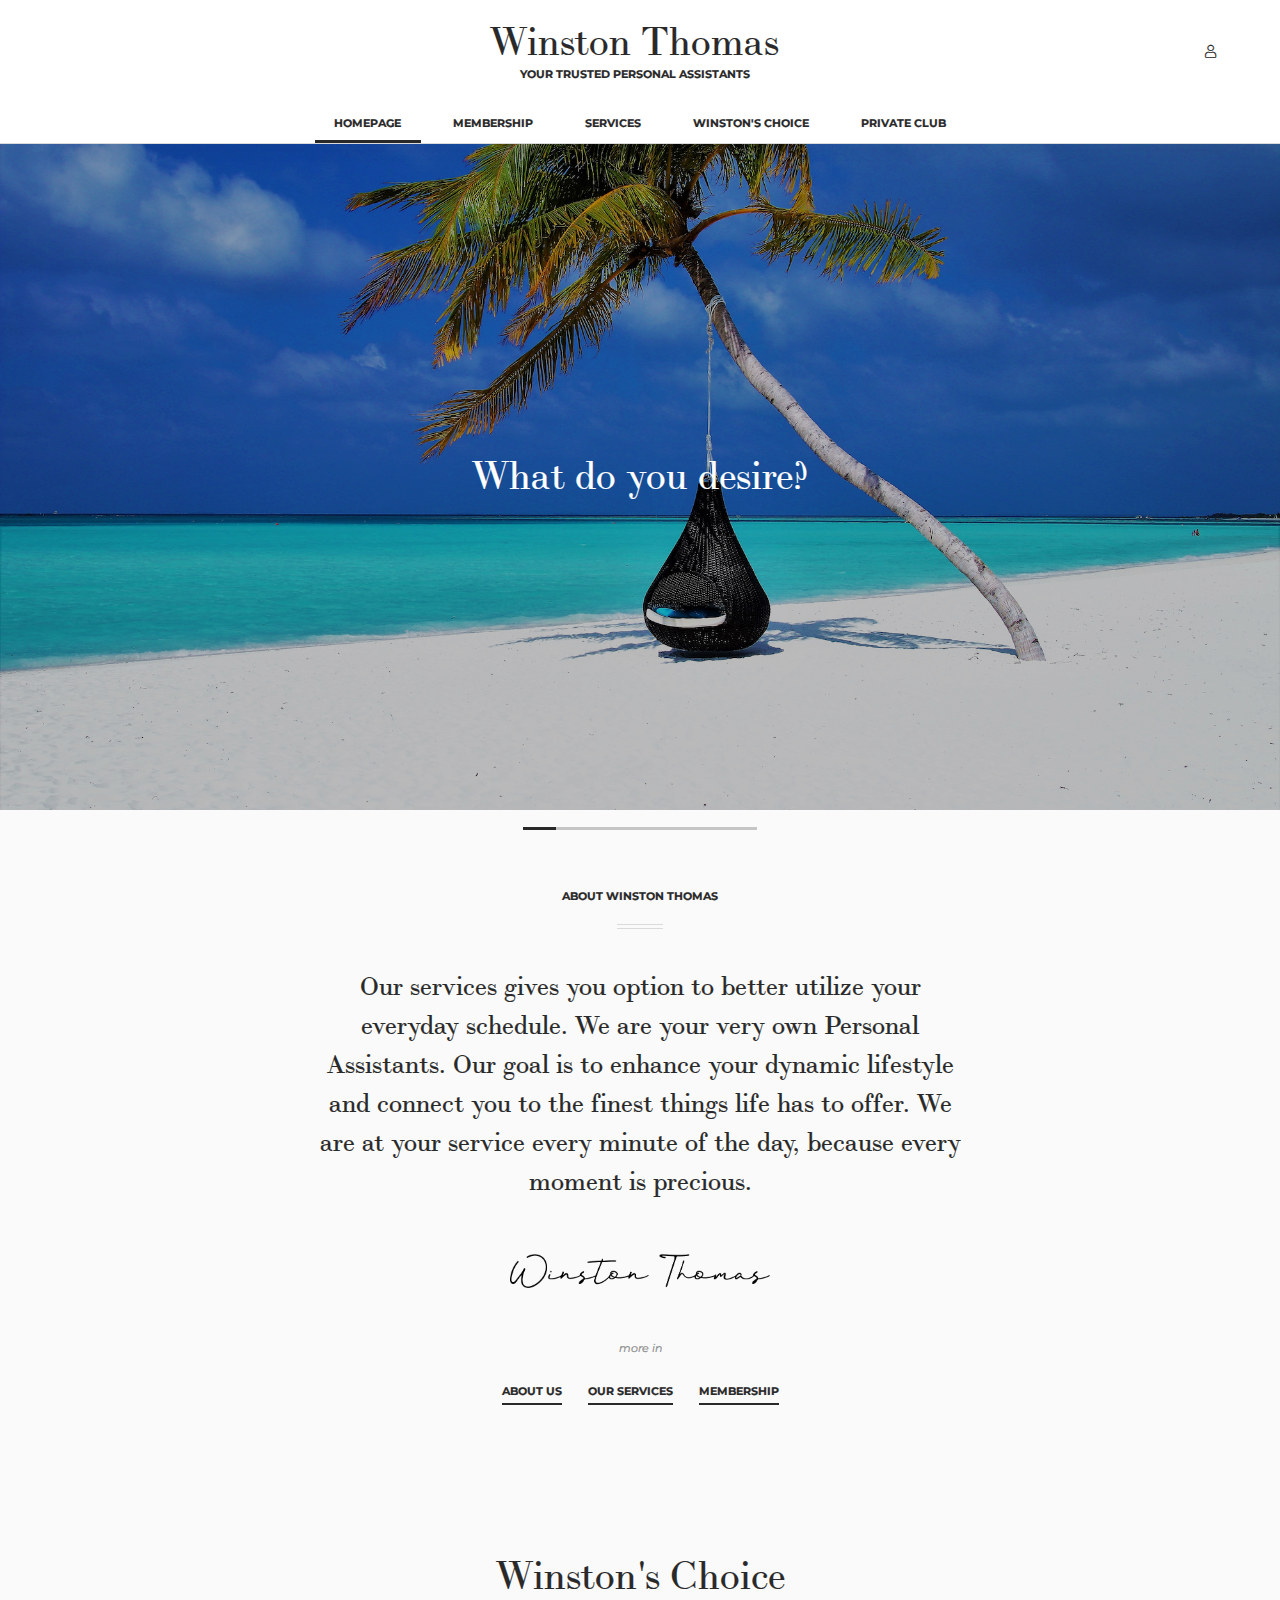
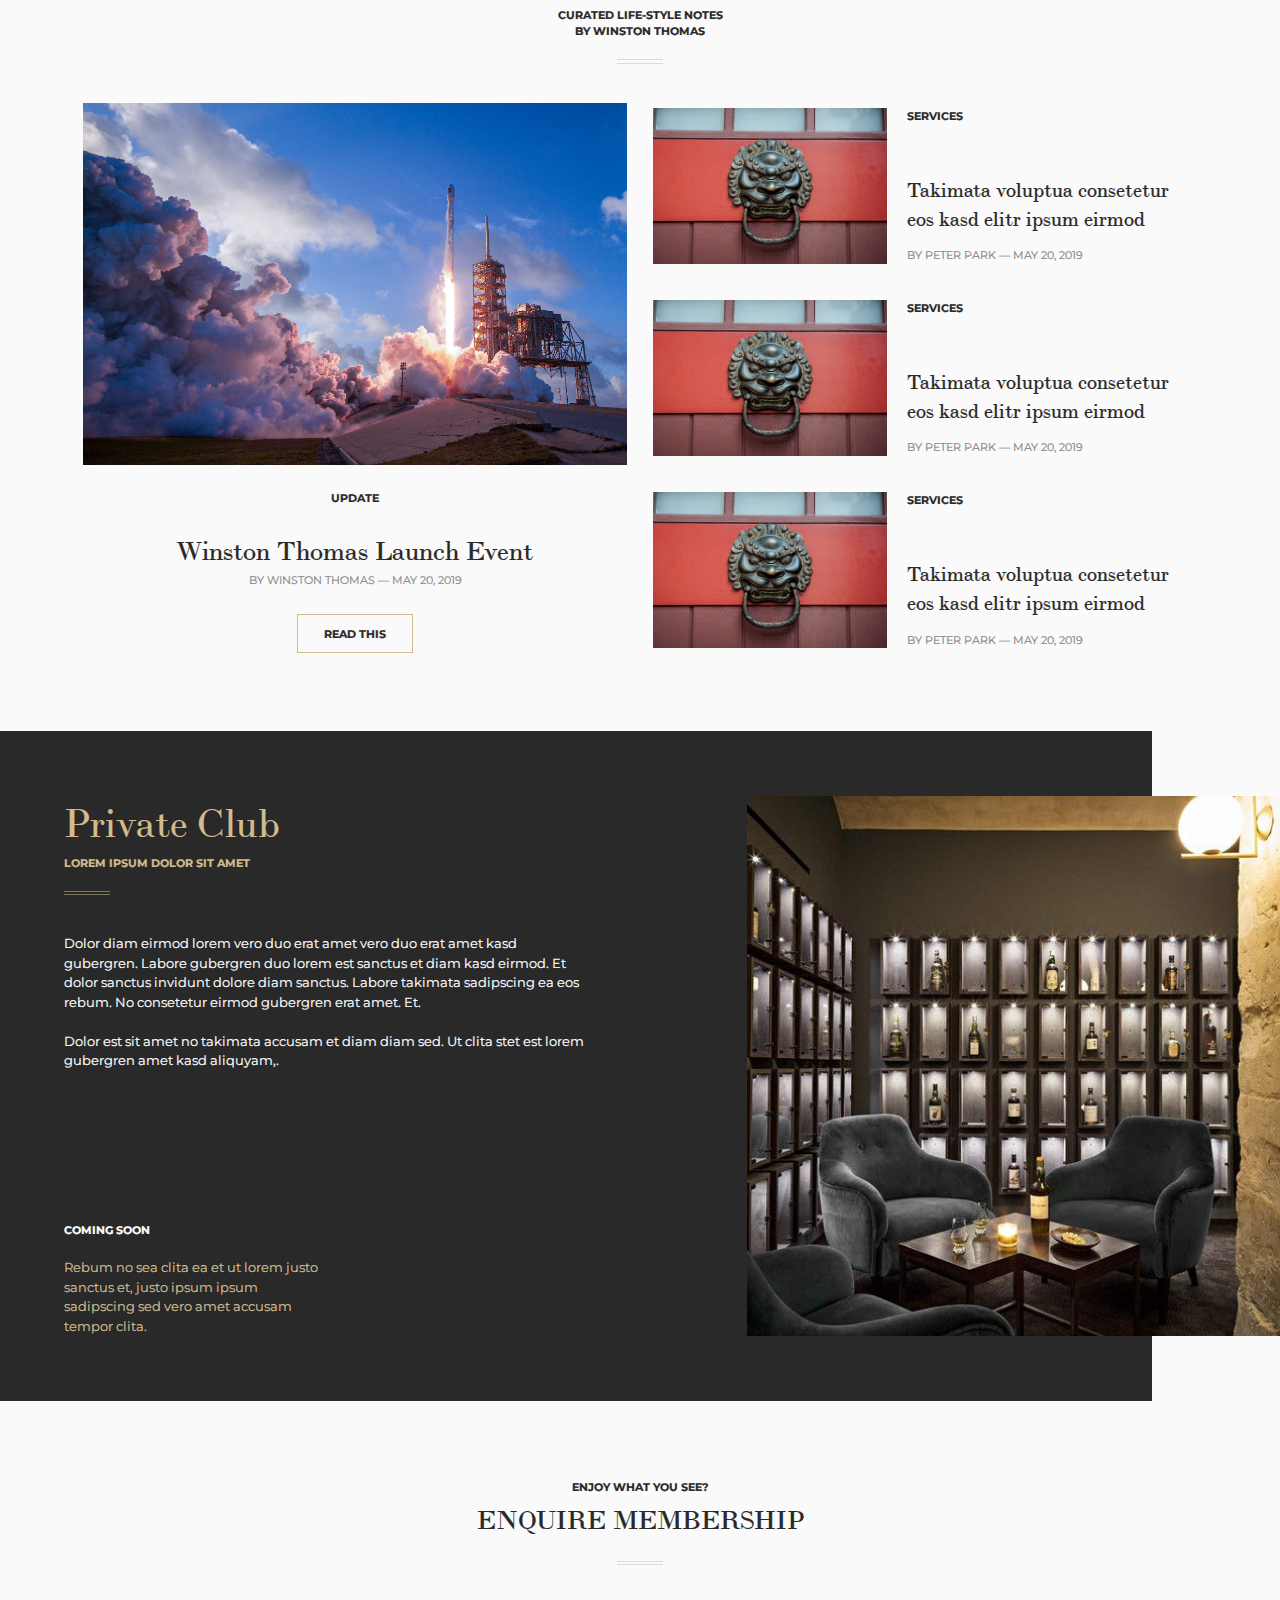
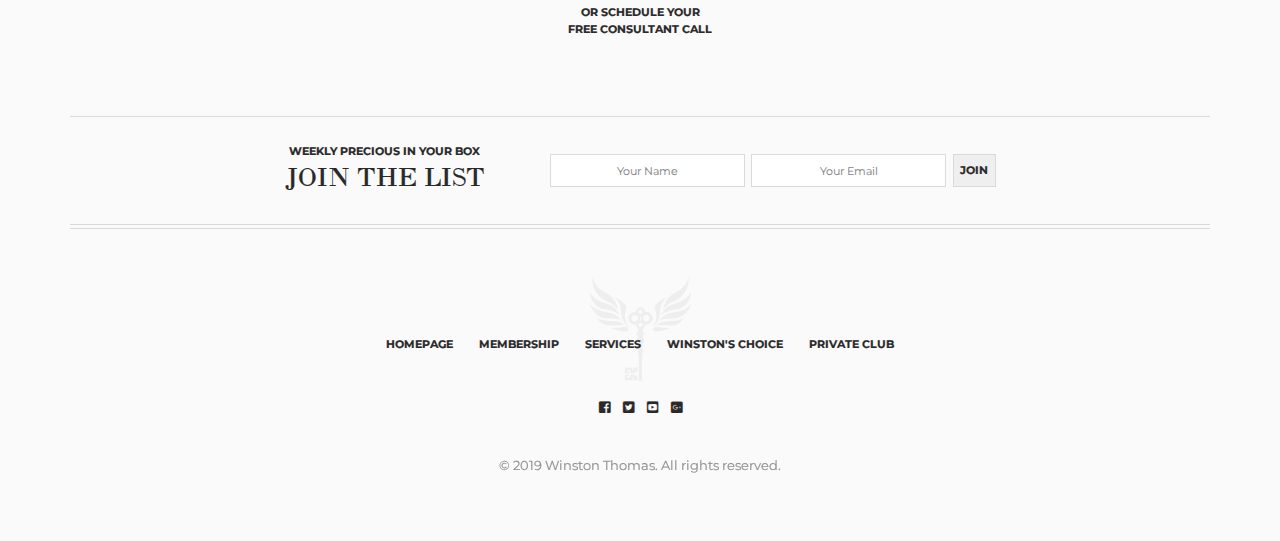
==== commit fce636f0: "Blog" ====
--- a/index.html
+++ b/index.html
@@ -100,16 +100,17 @@
                 <div class="blog--featured">
                     <div class="blog--featured-item">
                         <div class="blog--featured-item-featured">
-                            <img src="./img/homepage-lion.jpg" alt="">
+                            <img src="./img/post-spacex.jpg" alt="">
                         </div>
                         <div class="blog--featured-item-info">
-                            <div class="entry-category">Services</div>
-                            <a href="#" class="entry-title">Takimata voluptua consetetur eos kasd elitr
-                                ipsum eirmod</a>
-                            <div class="entry-content">Et elitr ipsum eirmod amet clita, ea amet dolor elitr
-                                et.</div>
-                            <div class="entry-meta">by Peter Park &mdash; May 20, 2019</div>
-                        </div>
+                            <div class="entry-category">Update</div>
+                            <a href="#" class="entry-title">Winston Thomas Launch Event</a>
+                            <div class="entry-content">Et elitr ipsum eirmod amet clita, ea amet dolor elitr
+                                et.</div>
+                            <div class="entry-meta">by Winston Thomas &mdash; May 20, 2019</div>
+                            <p><a href="#" class="button ghost medium gold">Read this</a></p>
+                        </div>
+
                     </div>
                 </div>
                 <div class="blog--gallery">
--- a/style.css
+++ b/style.css
@@ -555,11 +555,33 @@
 }
 
 .button {
+  display: -webkit-inline-box;
+  display: -ms-inline-flexbox;
+  display: inline-flex;
+  -webkit-box-align: center;
+      -ms-flex-align: center;
+          align-items: center;
+  -webkit-box-pack: center;
+      -ms-flex-pack: center;
+          justify-content: center;
   text-transform: uppercase;
   font-size: .85rem;
   font-weight: bold;
-  padding: 0 2.5rem;
-  background-color: #dadada;
+}
+
+.button.medium {
+  height: 3rem;
+  padding: 0 2rem;
+}
+
+.button.ghost {
+  background: transparent;
+  border: 1px solid #dadada;
+  border-width: .1rem;
+}
+
+.button.ghost.gold {
+  border-color: #d2bc8f;
 }
 
 .divider {
@@ -1212,6 +1234,98 @@
 }
 
 .blog--wrapper {
+  display: -ms-grid;
+  display: grid;
+  -ms-grid-columns: 1fr;
+      grid-template-columns: 1fr;
+  -ms-grid-rows: 1fr;
+      grid-template-rows: 1fr;
+}
+
+@media (min-width: 992px) {
+  .blog--wrapper {
+    grid-column-gap: 2rem;
+    -ms-grid-columns: 1fr 1fr;
+        grid-template-columns: 1fr 1fr;
+    -ms-grid-rows: 1fr;
+        grid-template-rows: 1fr;
+  }
+}
+
+.blog--featured {
+  grid-area: 'featured';
+}
+
+.blog--featured-item {
+  display: -webkit-box;
+  display: -ms-flexbox;
+  display: flex;
+  -webkit-box-orient: vertical;
+  -webkit-box-direction: normal;
+      -ms-flex-direction: column;
+          flex-direction: column;
+}
+
+.blog--featured-item-featured img {
+  width: 100%;
+}
+
+.blog--featured-item-info {
+  display: -webkit-box;
+  display: -ms-flexbox;
+  display: flex;
+  -webkit-box-orient: vertical;
+  -webkit-box-direction: normal;
+      -ms-flex-direction: column;
+          flex-direction: column;
+  -webkit-box-align: center;
+      -ms-flex-align: center;
+          align-items: center;
+  -webkit-box-pack: center;
+      -ms-flex-pack: center;
+          justify-content: center;
+  margin-top: 1.5rem;
+}
+
+.blog--featured-item-info .entry-category {
+  text-transform: uppercase;
+  font-size: .85rem;
+  font-weight: bold;
+}
+
+.blog--featured-item-info .entry-title {
+  font-family: 'Bodoni', serif;
+  font-size: 2rem;
+  margin-top: 2rem;
+}
+
+.blog--featured-item-info .entry-content {
+  display: none;
+}
+
+.blog--featured-item-info .entry-meta {
+  text-transform: uppercase;
+  font-size: .85rem;
+  color: #888888;
+  margin-bottom: 2rem;
+}
+
+.blog--gallery {
+  grid-area: 'blog';
+  display: -webkit-box;
+  display: -ms-flexbox;
+  display: flex;
+  -webkit-box-align: center;
+      -ms-flex-align: center;
+          align-items: center;
+  -webkit-box-pack: center;
+      -ms-flex-pack: center;
+          justify-content: center;
+  -ms-flex-wrap: wrap;
+      flex-wrap: wrap;
+}
+
+.blog--gallery-item {
   display: -webkit-box;
   display: -ms-flexbox;
   display: flex;
@@ -1223,31 +1337,19 @@
           justify-content: flex-start;
 }
 
-.blog--featured {
-  -webkit-box-flex: 0;
-      -ms-flex: 0 50%;
-          flex: 0 50%;
-}
-
-.blog--featured-item {
-  display: -webkit-box;
-  display: -ms-flexbox;
-  display: flex;
-  -webkit-box-orient: vertical;
-  -webkit-box-direction: normal;
-      -ms-flex-direction: column;
-          flex-direction: column;
-}
-
-.blog--featured-item-featured {
+.blog--gallery-item + .blog--gallery-item {
+  margin-top: 2rem;
+}
+
+.blog--gallery-item-featured {
   height: 12rem;
 }
 
-.blog--featured-item-featured img {
-  width: 100%;
-}
-
-.blog--featured-item-info {
+.blog--gallery-item-featured img {
+  height: 100%;
+}
+
+.blog--gallery-item-info {
   display: -webkit-box;
   display: -ms-flexbox;
   display: flex;
@@ -1264,93 +1366,6 @@
   height: 12rem;
 }
 
-.blog--featured-item-info .entry-category {
-  text-transform: uppercase;
-  font-size: .85rem;
-  font-weight: bold;
-  margin-bottom: auto;
-}
-
-.blog--featured-item-info .entry-title {
-  font-family: 'Bodoni', serif;
-  font-size: 1.5rem;
-}
-
-.blog--featured-item-info .entry-content {
-  display: none;
-}
-
-.blog--featured-item-info .entry-meta {
-  text-transform: uppercase;
-  font-size: .85rem;
-  color: #888888;
-  margin-top: 1rem;
-}
-
-@media (min-width: 992px) {
-  .blog--featured-item-info {
-    margin-left: 1.5rem;
-  }
-}
-
-.blog--gallery {
-  display: -webkit-box;
-  display: -ms-flexbox;
-  display: flex;
-  -webkit-box-align: center;
-      -ms-flex-align: center;
-          align-items: center;
-  -webkit-box-pack: center;
-      -ms-flex-pack: center;
-          justify-content: center;
-  -ms-flex-wrap: wrap;
-      flex-wrap: wrap;
-  -webkit-box-flex: 0;
-      -ms-flex: 0 50%;
-          flex: 0 50%;
-}
-
-.blog--gallery-item {
-  display: -webkit-box;
-  display: -ms-flexbox;
-  display: flex;
-  -webkit-box-align: start;
-      -ms-flex-align: start;
-          align-items: flex-start;
-  -webkit-box-pack: start;
-      -ms-flex-pack: start;
-          justify-content: flex-start;
-}
-
-.blog--gallery-item + .blog--gallery-item {
-  margin-top: 2rem;
-}
-
-.blog--gallery-item-featured {
-  height: 12rem;
-}
-
-.blog--gallery-item-featured img {
-  height: 100%;
-}
-
-.blog--gallery-item-info {
-  display: -webkit-box;
-  display: -ms-flexbox;
-  display: flex;
-  -webkit-box-orient: vertical;
-  -webkit-box-direction: normal;
-      -ms-flex-direction: column;
-          flex-direction: column;
-  -webkit-box-align: start;
-      -ms-flex-align: start;
-          align-items: flex-start;
-  -webkit-box-pack: end;
-      -ms-flex-pack: end;
-          justify-content: flex-end;
-  height: 12rem;
-}
-
 .blog--gallery-item-info .entry-category {
   text-transform: uppercase;
   font-size: .85rem;
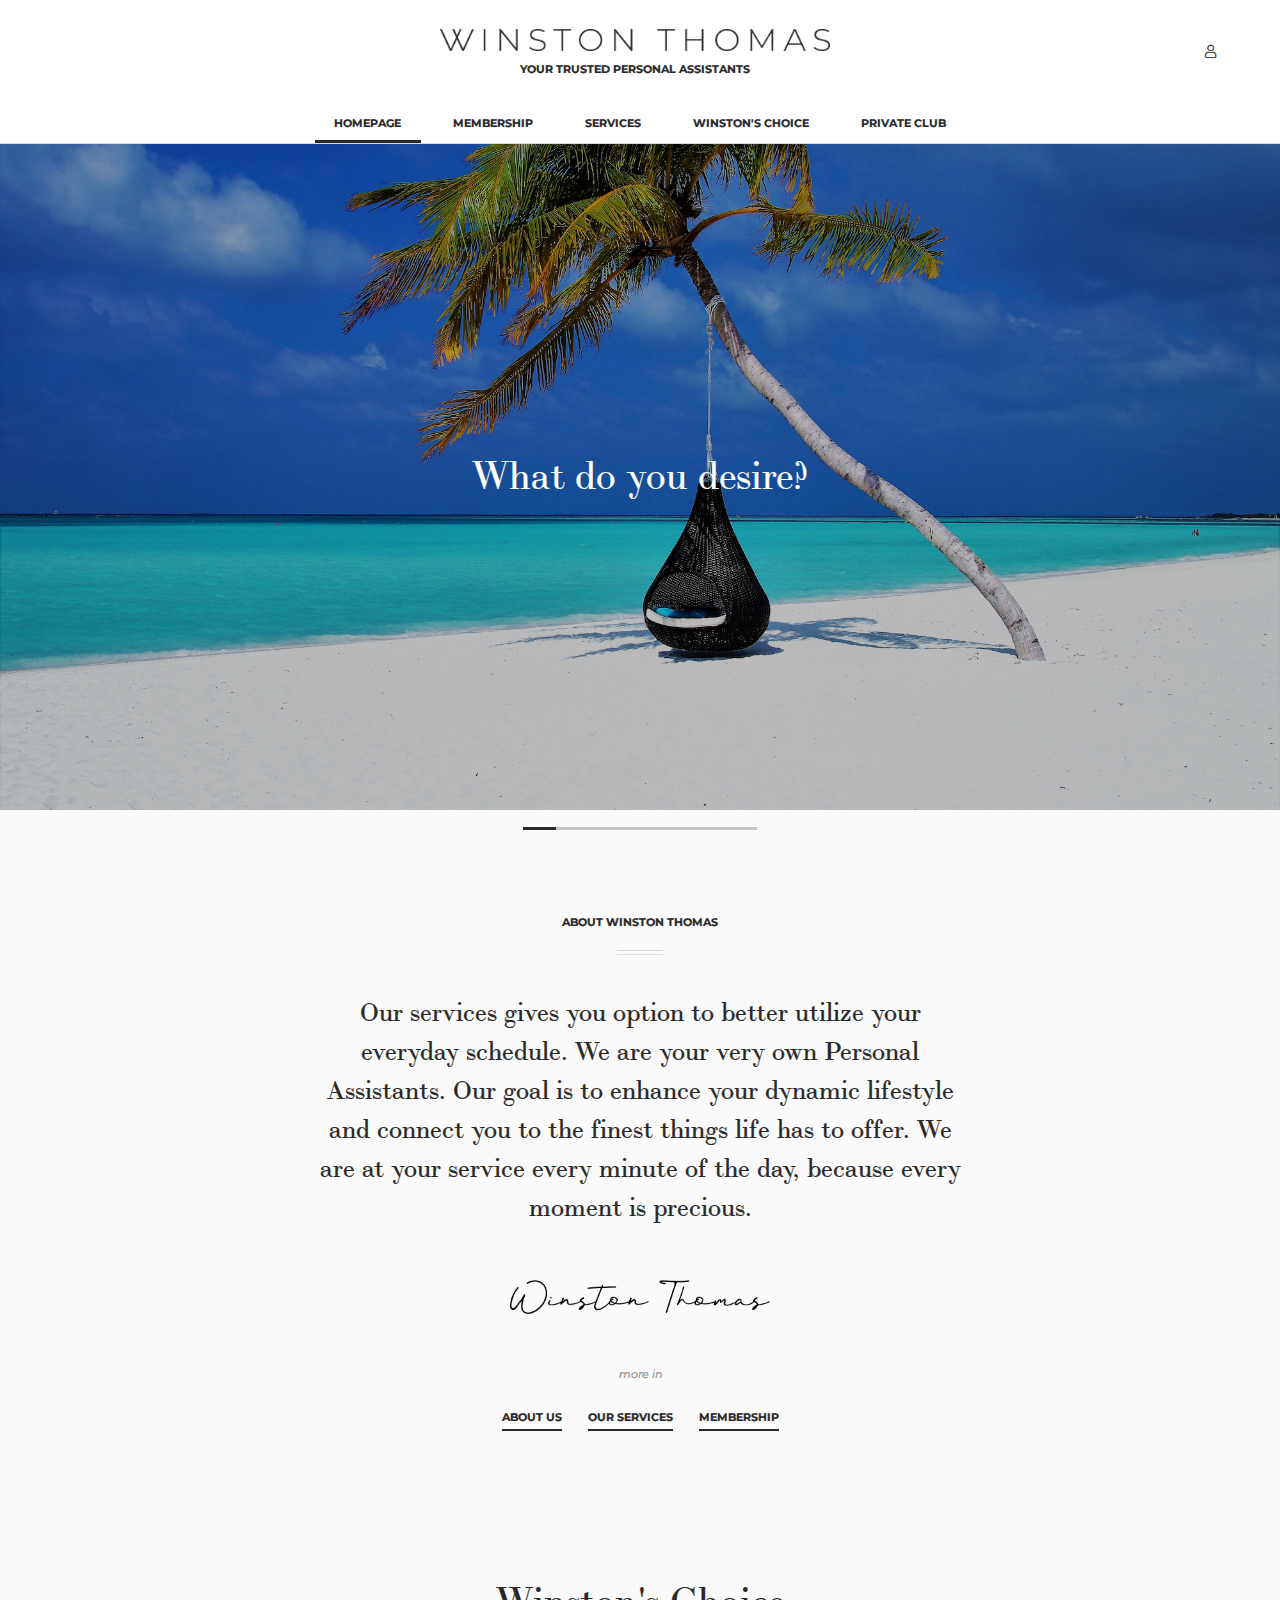
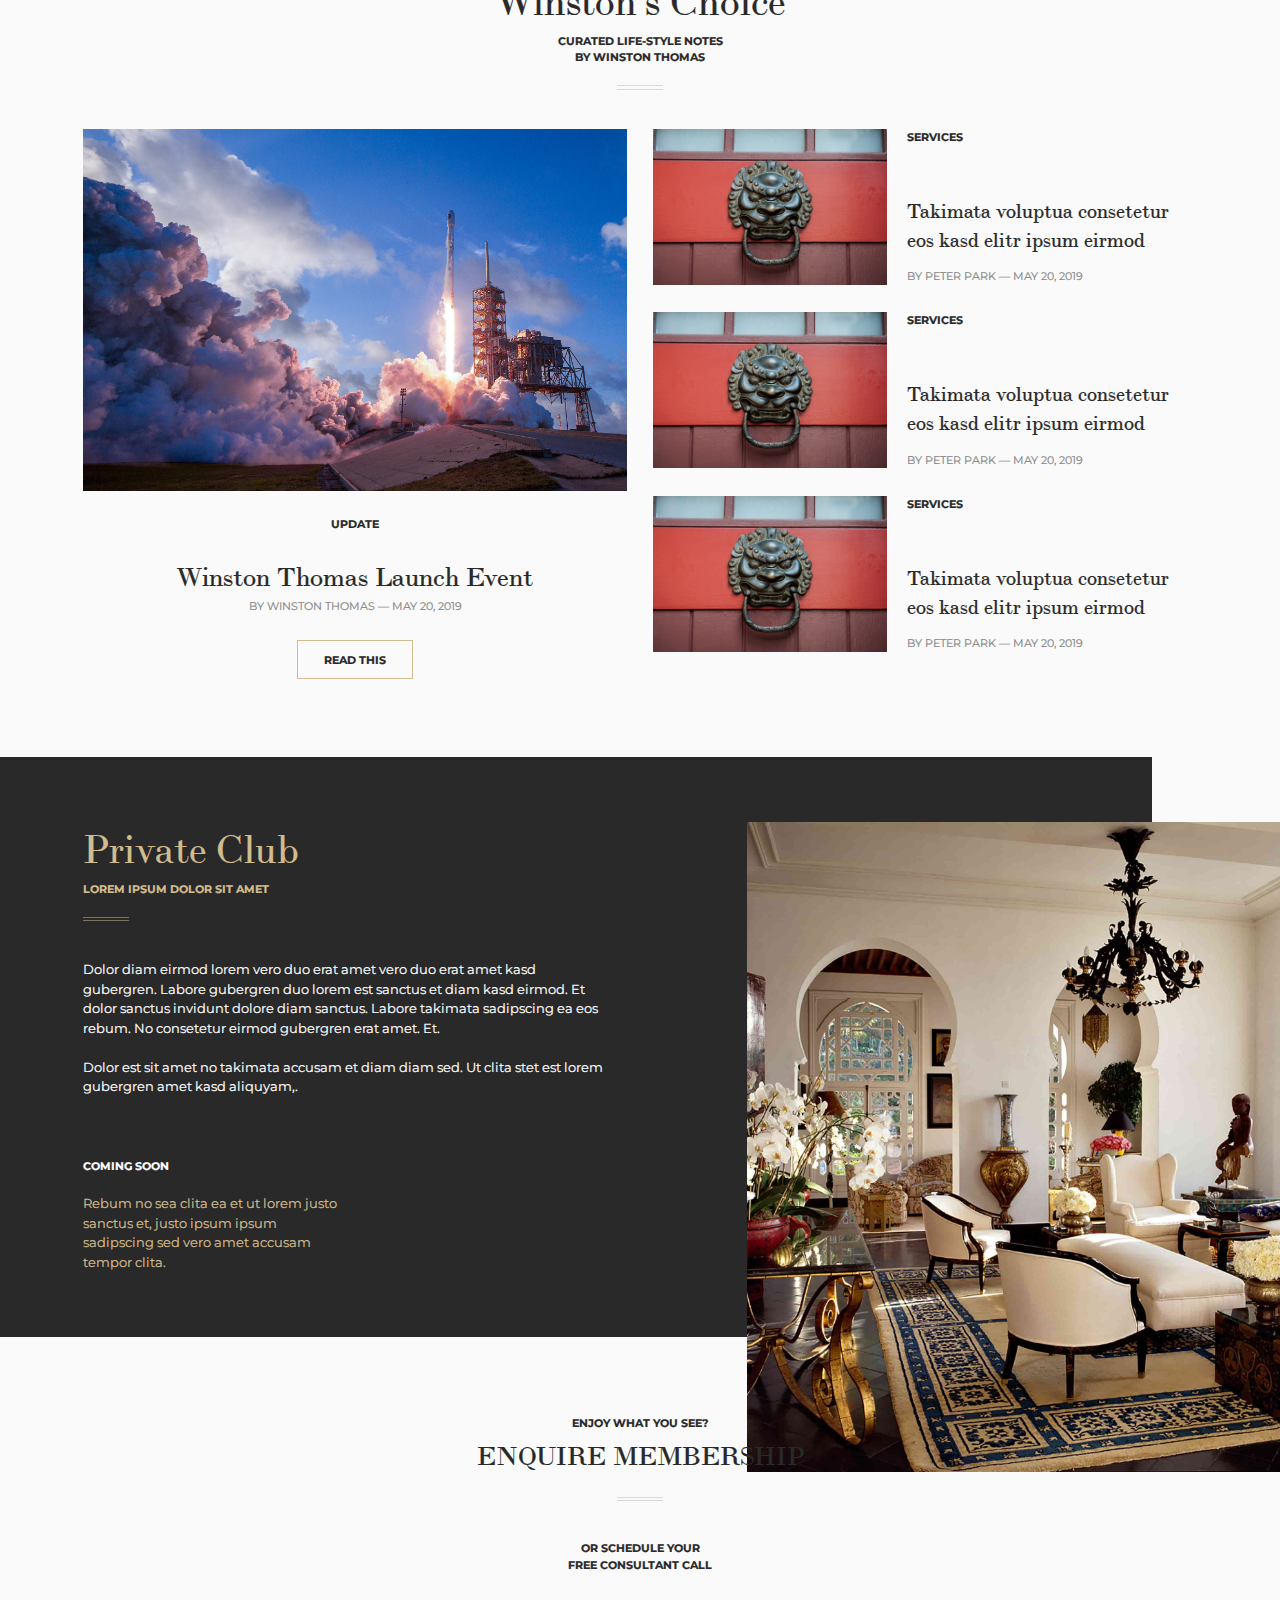
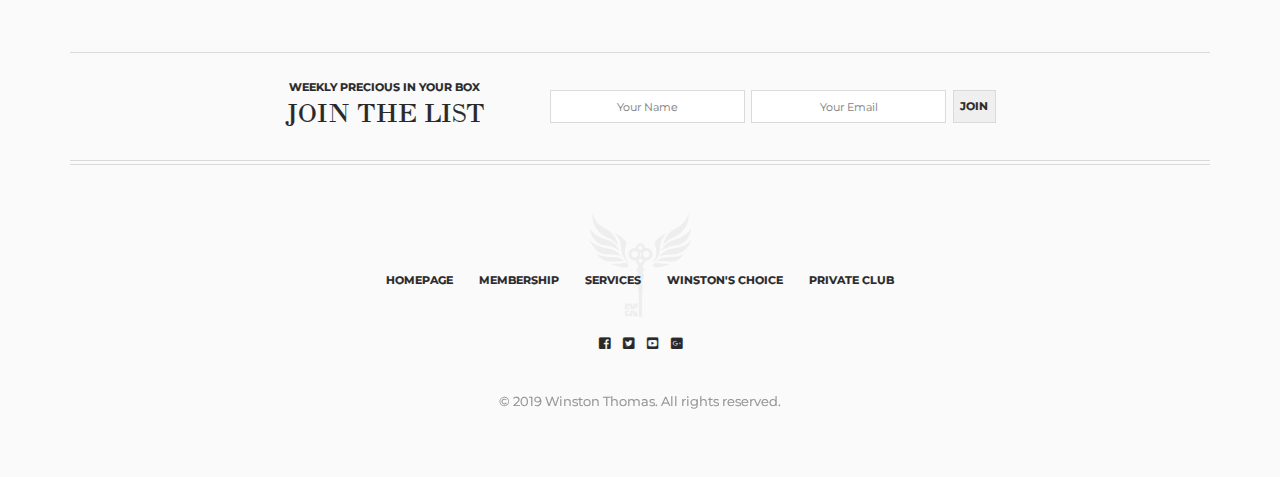
==== commit b2d67966: "22-5" ====
--- a/index.html
+++ b/index.html
@@ -17,9 +17,14 @@
     <section id="header">
         <div class="header--outer">
             <div class="header--main container-fluid">
-                <div class="header--left"></div>
+                <div class="header--left">
+                    <div class="header--menu-toggle">
+                        <i class="far fa-bars"></i>
+                    </div>
+                </div>
                 <div class="header--logo">
-                    <h1>Winston Thomas</h1>
+                    <!-- <h1>Winston Thomas</h1> -->
+                    <img src="./img/layout/logo-text-only.png" alt="">
                     <h6>Your trusted personal assistants</h6>
                 </div>
                 <div class="header--right">
@@ -29,6 +34,9 @@
             <div class="header--menu container-fluid">
                 <div class="header--menu-logo"></div>
                 <div class="header--menu-wrapper">
+                    <div class="header--menu-close">
+                        <i class="fal fa-times"></i>
+                    </div>
                     <ul class="header--menu-primary">
                         <li class="header--menu-item is-active"><a href="#">Homepage</a></li>
                         <li class="header--menu-item"><a href="#">Membership</a></li>
@@ -36,6 +44,25 @@
                         <li class="header--menu-item"><a href="#">Winston's Choice</a></li>
                         <li class="header--menu-item"><a href="#">Private Club</a></li>
                     </ul>
+                    <div class="header--menu-mobile-footer">
+                        <ul class="header--menu-mobile-footer-social">
+                            <li class="header--menu-mobile-footer-social-item">
+                                <a href="#"><i class="fab fa-facebook-square"></i></a>
+                            </li>
+                            <li class="header--menu-mobile-footer-social-item">
+                                <a href="#"><i class="fab fa-twitter-square"></i></a>
+                            </li>
+                            <li class="header--menu-mobile-footer-social-item">
+                                <a href="#"><i class="fab fa-youtube-square"></i></a>
+                            </li>
+                            <li class="header--menu-mobile-footer-social-item">
+                                <a href="#"><i class="fab fa-google-plus-square"></i></a>
+                            </li>
+                        </ul>
+                        <div class="header--menu-mobile-footer-copyright">
+                            &copy; 2019 Winston Thomas. All rights reserved.
+                        </div>
+                    </div>
                 </div>
             </div>
         </div>
@@ -159,7 +186,7 @@
     </section>
 
     <section id="private-club">
-        <div class="row">
+        <div class="container row">
             <div class="col-md-7 private-club--left">
                 <div class="content-top">
                     <div class="section-title gold left">
@@ -183,7 +210,7 @@
                 </div>
             </div>
             <div class="col-md-5 private-club--right">
-                <img src="./img/private-club.jpg" alt="">
+                <img src="./img/private-club-01.jpg" alt="">
             </div>
         </div>
     </section>
@@ -249,6 +276,7 @@
 
     <script src="/js/jquery.js"></script>
     <script src="/js/jquery.flickity.js"></script>
+    <script src="/js/jquery.flickity.fade.js"></script>
     <script src="/js/app.js"></script>
 
 </body>
--- a/style.css
+++ b/style.css
@@ -17,6 +17,7 @@
   */
 @import url("addons/jquery.modal.css");
 @import url("addons/jquery.flickity.css");
+@import url("addons/jquery.flickity.fade.css");
 @import url("addons/fontawesome/all.css");
 @import url("addons/bootstrap-grid.css");
 @import url("https://fonts.googleapis.com/css?family=Montserrat:400,600&display=swap&subset=vietnamese");
@@ -422,6 +423,7 @@
 }
 
 html {
+  position: relative;
   font-family: 'Montserrat', sans-serif;
   font-size: 13px;
   color: #292929;
@@ -432,6 +434,7 @@
 }
 
 body {
+  position: relative;
   background-color: #fafafa;
 }
 
@@ -532,6 +535,7 @@
   -webkit-box-shadow: none;
           box-shadow: none;
   -webkit-appearance: none;
+  -webkit-user-select: text;
 }
 
 input::-webkit-input-placeholder {
@@ -753,6 +757,7 @@
 
 #header {
   position: fixed;
+  top: 0;
   width: 100%;
   -webkit-box-shadow: 0 5px 20px rgba(41, 41, 41, 0.04);
           box-shadow: 0 5px 20px rgba(41, 41, 41, 0.04);
@@ -795,6 +800,7 @@
       -ms-flex-pack: center;
           justify-content: center;
   height: 4rem;
+  width: 30rem;
   -webkit-transform: scale(0.75);
           transform: scale(0.75);
   margin: 1rem 0;
@@ -816,8 +822,13 @@
   white-space: nowrap;
 }
 
+.header--logo img {
+  height: auto;
+  width: 100%;
+}
+
 .header--logo h6 {
-  margin-top: .5rem;
+  margin-top: 1rem;
   font-size: .85rem;
   -webkit-transition: all .25s;
   transition: all .25s;
@@ -864,7 +875,9 @@
 }
 
 .header--menu {
-  display: none;
+  display: -webkit-box;
+  display: -ms-flexbox;
+  display: flex;
   -webkit-box-align: center;
       -ms-flex-align: center;
           align-items: center;
@@ -881,17 +894,135 @@
   }
 }
 
-.header--menu-primary {
+.header--menu-toggle {
+  display: -webkit-box;
+  display: -ms-flexbox;
+  display: flex;
+  width: 1rem;
+  height: 2rem;
+  -webkit-box-align: center;
+      -ms-flex-align: center;
+          align-items: center;
+  -webkit-box-pack: start;
+      -ms-flex-pack: start;
+          justify-content: flex-start;
+}
+
+@media (min-width: 992px) {
+  .header--menu-toggle {
+    display: none;
+  }
+}
+
+.header--menu-close {
+  display: none;
+  position: fixed;
+  top: 1rem;
+  left: 0;
+  left: 0;
+  width: 100%;
+  height: 2rem;
+  -webkit-box-align: center;
+      -ms-flex-align: center;
+          align-items: center;
+  -webkit-box-pack: center;
+      -ms-flex-pack: center;
+          justify-content: center;
+}
+
+@media (min-width: 992px) {
+  .header--menu-close {
+    display: none;
+  }
+}
+
+.header--menu-wrapper {
+  position: fixed;
+  top: 0;
+  left: 0;
+  display: -webkit-box;
+  display: -ms-flexbox;
+  display: flex;
+  -webkit-box-align: center;
+      -ms-flex-align: center;
+          align-items: center;
+  -webkit-box-pack: center;
+      -ms-flex-pack: center;
+          justify-content: center;
+  -webkit-box-orient: vertical;
+  -webkit-box-direction: normal;
+      -ms-flex-direction: column;
+          flex-direction: column;
+  visibility: hidden;
+  opacity: 0;
+  width: 100%;
+  height: 100%;
+  background-color: white;
+  -webkit-transition: all .5s;
+  transition: all .5s;
+}
+
+@media (min-width: 992px) {
+  .header--menu-wrapper {
+    position: unset;
+    top: unset;
+    left: unset;
+    width: unset;
+    height: unset;
+    visibility: visible;
+    opacity: 1;
+  }
+}
+
+.header--menu-wrapper.is-active {
+  visibility: visible;
+  opacity: 1;
+  -webkit-transition: all .5s;
+  transition: all .5s;
+}
+
+.header--menu-wrapper.is-active .header--menu-close {
+  display: -webkit-box;
+  display: -ms-flexbox;
+  display: flex;
+}
+
+@media (min-width: 992px) {
+  .header--menu-wrapper.is-active .header--menu-close {
+    display: none;
+  }
+}
+
+.header--menu-wrapper > ul {
   list-style: none;
   display: -webkit-box;
   display: -ms-flexbox;
   display: flex;
+  -webkit-box-orient: vertical;
+  -webkit-box-direction: normal;
+      -ms-flex-direction: column;
+          flex-direction: column;
+  -webkit-box-align: center;
+      -ms-flex-align: center;
+          align-items: center;
   margin: 0;
   padding: 0;
-}
-
-.header--menu-primary .header--menu-item {
+  margin-top: -10rem;
+}
+
+@media (min-width: 992px) {
+  .header--menu-wrapper > ul {
+    -webkit-box-orient: horizontal;
+    -webkit-box-direction: normal;
+        -ms-flex-direction: row;
+            flex-direction: row;
+    margin-top: 0;
+  }
+}
+
+.header--menu-wrapper > ul .header--menu-item {
   position: relative;
+  opacity: .5;
   display: -webkit-box;
   display: -ms-flexbox;
   display: flex;
@@ -909,32 +1040,92 @@
   cursor: pointer;
 }
 
-.header--menu-primary .header--menu-item + .header--menu-item {
-  margin-left: 1rem;
-}
-
-.header--menu-primary .header--menu-item:after {
+@media (min-width: 992px) {
+  .header--menu-wrapper > ul .header--menu-item + .header--menu-item {
+    margin-left: 1rem;
+  }
+}
+
+@media (min-width: 992px) {
+  .header--menu-wrapper > ul .header--menu-item {
+    opacity: 1;
+  }
+}
+
+.header--menu-wrapper > ul .header--menu-item:after {
   content: '';
   position: absolute;
   bottom: 0;
   left: 0;
   right: 0;
   display: block;
-  height: 0;
+  height: 0.2rem;
   width: 100%;
   background-color: transparent;
   -webkit-transition: all .5s;
   transition: all .5s;
 }
 
-.header--menu-primary .header--menu-item:hover:after {
-  height: 0.2rem;
-  background-color: #dadada;
-}
-
-.header--menu-primary .header--menu-item.is-active:after {
-  height: 0.2rem;
-  background-color: #292929;
+.header--menu-wrapper > ul .header--menu-item:hover {
+  opacity: 1;
+}
+
+@media (min-width: 992px) {
+  .header--menu-wrapper > ul .header--menu-item:hover:after {
+    background-color: #dadada;
+  }
+}
+
+.header--menu-wrapper > ul .header--menu-item.is-active {
+  opacity: 1;
+}
+
+@media (min-width: 992px) {
+  .header--menu-wrapper > ul .header--menu-item.is-active:after {
+    background-color: #292929;
+  }
+}
+
+.header--menu-mobile-footer {
+  position: absolute;
+  bottom: 2rem;
+}
+
+@media (min-width: 992px) {
+  .header--menu-mobile-footer {
+    display: none;
+  }
+}
+
+.header--menu-mobile-footer-social {
+  list-style: none;
+  display: -webkit-box;
+  display: -ms-flexbox;
+  display: flex;
+  -webkit-box-align: center;
+      -ms-flex-align: center;
+          align-items: center;
+  -webkit-box-pack: center;
+      -ms-flex-pack: center;
+          justify-content: center;
+  margin: 1rem 0;
+  padding: 0;
+}
+
+.header--menu-mobile-footer-social-item {
+  margin: 0 .5rem;
+}
+
+.header--menu-mobile-footer-copyright {
+  opacity: .5;
+  margin: 1rem 0 0;
+  font-size: .85rem;
+}
+
+@media (min-width: 992px) {
+  .header--menu-mobile-footer-copyright {
+    margin: 0;
+  }
 }
 
 #header.is-scroll {
@@ -969,9 +1160,11 @@
   display: none;
 }
 
-#header.is-scroll .header--menu {
-  -webkit-transform: scale(0);
-          transform: scale(0);
+@media (min-width: 992px) {
+  #header.is-scroll .header--menu {
+    -webkit-transform: scale(0);
+            transform: scale(0);
+  }
 }
 
 #header.is-scroll.is-scroll-up {
@@ -988,9 +1181,11 @@
           transform: scale(0.75);
 }
 
-#header.is-scroll.is-scroll-up .header--menu {
-  -webkit-transform: scale(1);
-          transform: scale(1);
+@media (min-width: 992px) {
+  #header.is-scroll.is-scroll-up .header--menu {
+    -webkit-transform: scale(1);
+            transform: scale(1);
+  }
 }
 
 #footer {
@@ -1089,6 +1284,7 @@
   display: block;
   width: 100%;
   height: 100vh;
+  margin-bottom: 3rem;
   padding: 0 !important;
 }
 
@@ -1240,11 +1436,11 @@
       grid-template-columns: 1fr;
   -ms-grid-rows: 1fr;
       grid-template-rows: 1fr;
+  grid-gap: 2rem;
 }
 
 @media (min-width: 992px) {
   .blog--wrapper {
-    grid-column-gap: 2rem;
     -ms-grid-columns: 1fr 1fr;
         grid-template-columns: 1fr 1fr;
     -ms-grid-rows: 1fr;
@@ -1284,6 +1480,7 @@
   -webkit-box-pack: center;
       -ms-flex-pack: center;
           justify-content: center;
+  text-align: center;
   margin-top: 1.5rem;
 }
 
@@ -1312,20 +1509,6 @@
 
 .blog--gallery {
   grid-area: 'blog';
-  display: -webkit-box;
-  display: -ms-flexbox;
-  display: flex;
-  -webkit-box-align: center;
-      -ms-flex-align: center;
-          align-items: center;
-  -webkit-box-pack: center;
-      -ms-flex-pack: center;
-          justify-content: center;
-  -ms-flex-wrap: wrap;
-      flex-wrap: wrap;
-}
-
-.blog--gallery-item {
   display: -webkit-box;
   display: -ms-flexbox;
   display: flex;
@@ -1335,35 +1518,90 @@
   -webkit-box-pack: start;
       -ms-flex-pack: start;
           justify-content: flex-start;
-}
-
-.blog--gallery-item + .blog--gallery-item {
-  margin-top: 2rem;
-}
-
-.blog--gallery-item-featured {
-  height: 12rem;
-}
-
-.blog--gallery-item-featured img {
-  height: 100%;
-}
-
-.blog--gallery-item-info {
-  display: -webkit-box;
-  display: -ms-flexbox;
-  display: flex;
+  -ms-flex-wrap: wrap;
+      flex-wrap: wrap;
+}
+
+.blog--gallery-item {
+  display: -webkit-box;
+  display: -ms-flexbox;
+  display: flex;
+  -webkit-box-align: start;
+      -ms-flex-align: start;
+          align-items: flex-start;
+  -webkit-box-pack: start;
+      -ms-flex-pack: start;
+          justify-content: flex-start;
   -webkit-box-orient: vertical;
   -webkit-box-direction: normal;
       -ms-flex-direction: column;
           flex-direction: column;
-  -webkit-box-align: start;
-      -ms-flex-align: start;
-          align-items: flex-start;
-  -webkit-box-pack: end;
-      -ms-flex-pack: end;
-          justify-content: flex-end;
-  height: 12rem;
+}
+
+@media (min-width: 992px) {
+  .blog--gallery-item {
+    -webkit-box-orient: horizontal;
+    -webkit-box-direction: normal;
+        -ms-flex-direction: row;
+            flex-direction: row;
+  }
+}
+
+.blog--gallery-item + .blog--gallery-item {
+  margin-top: 2rem;
+}
+
+@media (min-width: 992px) {
+  .blog--gallery-item + .blog--gallery-item {
+    margin-top: 0;
+  }
+}
+
+.blog--gallery-item-featured img {
+  height: auto;
+  width: 100%;
+}
+
+@media (min-width: 992px) {
+  .blog--gallery-item-featured {
+    height: 12rem;
+  }
+  .blog--gallery-item-featured img {
+    height: 100%;
+    width: auto;
+  }
+}
+
+.blog--gallery-item-info {
+  display: -webkit-box;
+  display: -ms-flexbox;
+  display: flex;
+  -webkit-box-orient: vertical;
+  -webkit-box-direction: normal;
+      -ms-flex-direction: column;
+          flex-direction: column;
+  -webkit-box-align: center;
+      -ms-flex-align: center;
+          align-items: center;
+  -webkit-box-pack: center;
+      -ms-flex-pack: center;
+          justify-content: center;
+  text-align: center;
+  margin-top: 1rem;
+}
+
+@media (min-width: 992px) {
+  .blog--gallery-item-info {
+    -webkit-box-align: start;
+        -ms-flex-align: start;
+            align-items: flex-start;
+    -webkit-box-pack: end;
+        -ms-flex-pack: end;
+            justify-content: flex-end;
+    height: 12rem;
+    text-align: left;
+    margin-top: 0;
+  }
 }
 
 .blog--gallery-item-info .entry-category {
@@ -1396,6 +1634,7 @@
 }
 
 #private-club {
+  position: relative;
   width: 100%;
   color: white;
   background: #292929;
@@ -1408,10 +1647,6 @@
     background: -webkit-gradient(linear, left top, right top, from(#292929), color-stop(90%, #292929), color-stop(90%, rgba(41, 41, 41, 0)), to(rgba(41, 41, 41, 0)));
     background: linear-gradient(to right, #292929 0%, #292929 90%, rgba(41, 41, 41, 0) 90%, rgba(41, 41, 41, 0) 100%);
   }
-}
-
-#private-club .row {
-  margin: 0;
 }
 
 .private-club--left {
@@ -1428,12 +1663,14 @@
   -webkit-box-pack: justify;
       -ms-flex-pack: justify;
           justify-content: space-between;
-  padding: 1rem;
+  text-align: center;
+  padding: 0;
 }
 
 @media (min-width: 992px) {
   .private-club--left {
-    padding: 0 5vw;
+    height: 50vh;
+    text-align: left;
   }
 }
 
@@ -1446,7 +1683,7 @@
 }
 
 .private-club--left .content-bottom {
-  margin-top: 3rem;
+  margin-top: 2rem;
 }
 
 .private-club--left .content-bottom h5 {
@@ -1460,12 +1697,12 @@
 }
 
 .private-club--left .content-bottom p {
-  max-width: 20rem;
   color: white;
 }
 
 @media (min-width: 992px) {
   .private-club--left .content-bottom p {
+    max-width: 20rem;
     color: #d2bc8f;
   }
 }
@@ -1477,21 +1714,32 @@
   -webkit-box-align: center;
       -ms-flex-align: center;
           align-items: center;
-  padding: 1.5rem 0 0;
+  padding: 1.5rem 0 1rem;
 }
 
 @media (min-width: 992px) {
   .private-club--right {
     padding: 0;
+    height: 50rem;
+    position: absolute;
+    top: 5rem;
+    right: 0;
   }
 }
 
 .private-club--right img {
   display: block;
-  height: 60vh;
+  height: 30rem;
   width: 100%;
   -o-object-fit: cover;
      object-fit: cover;
+}
+
+@media (min-width: 992px) {
+  .private-club--right img {
+    height: 50rem;
+    position: absolute;
+  }
 }
 
 #enquiry {
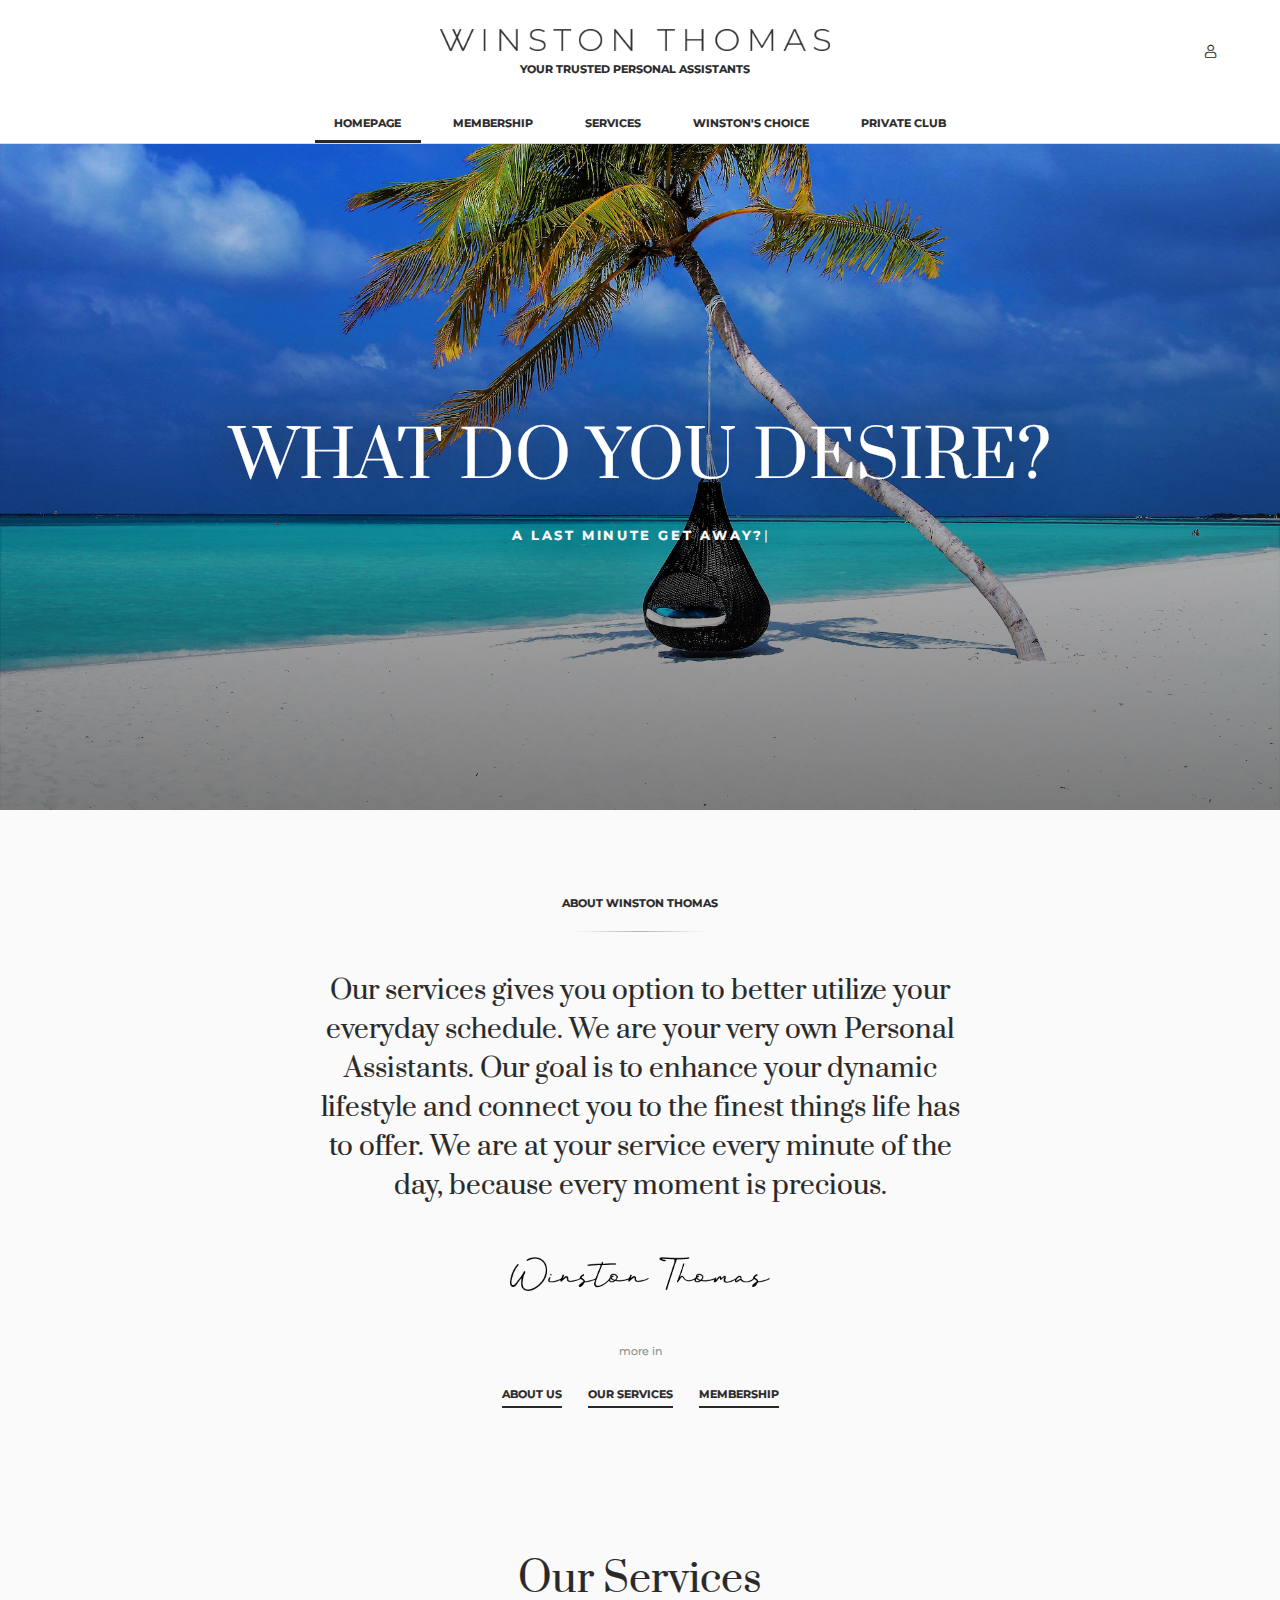
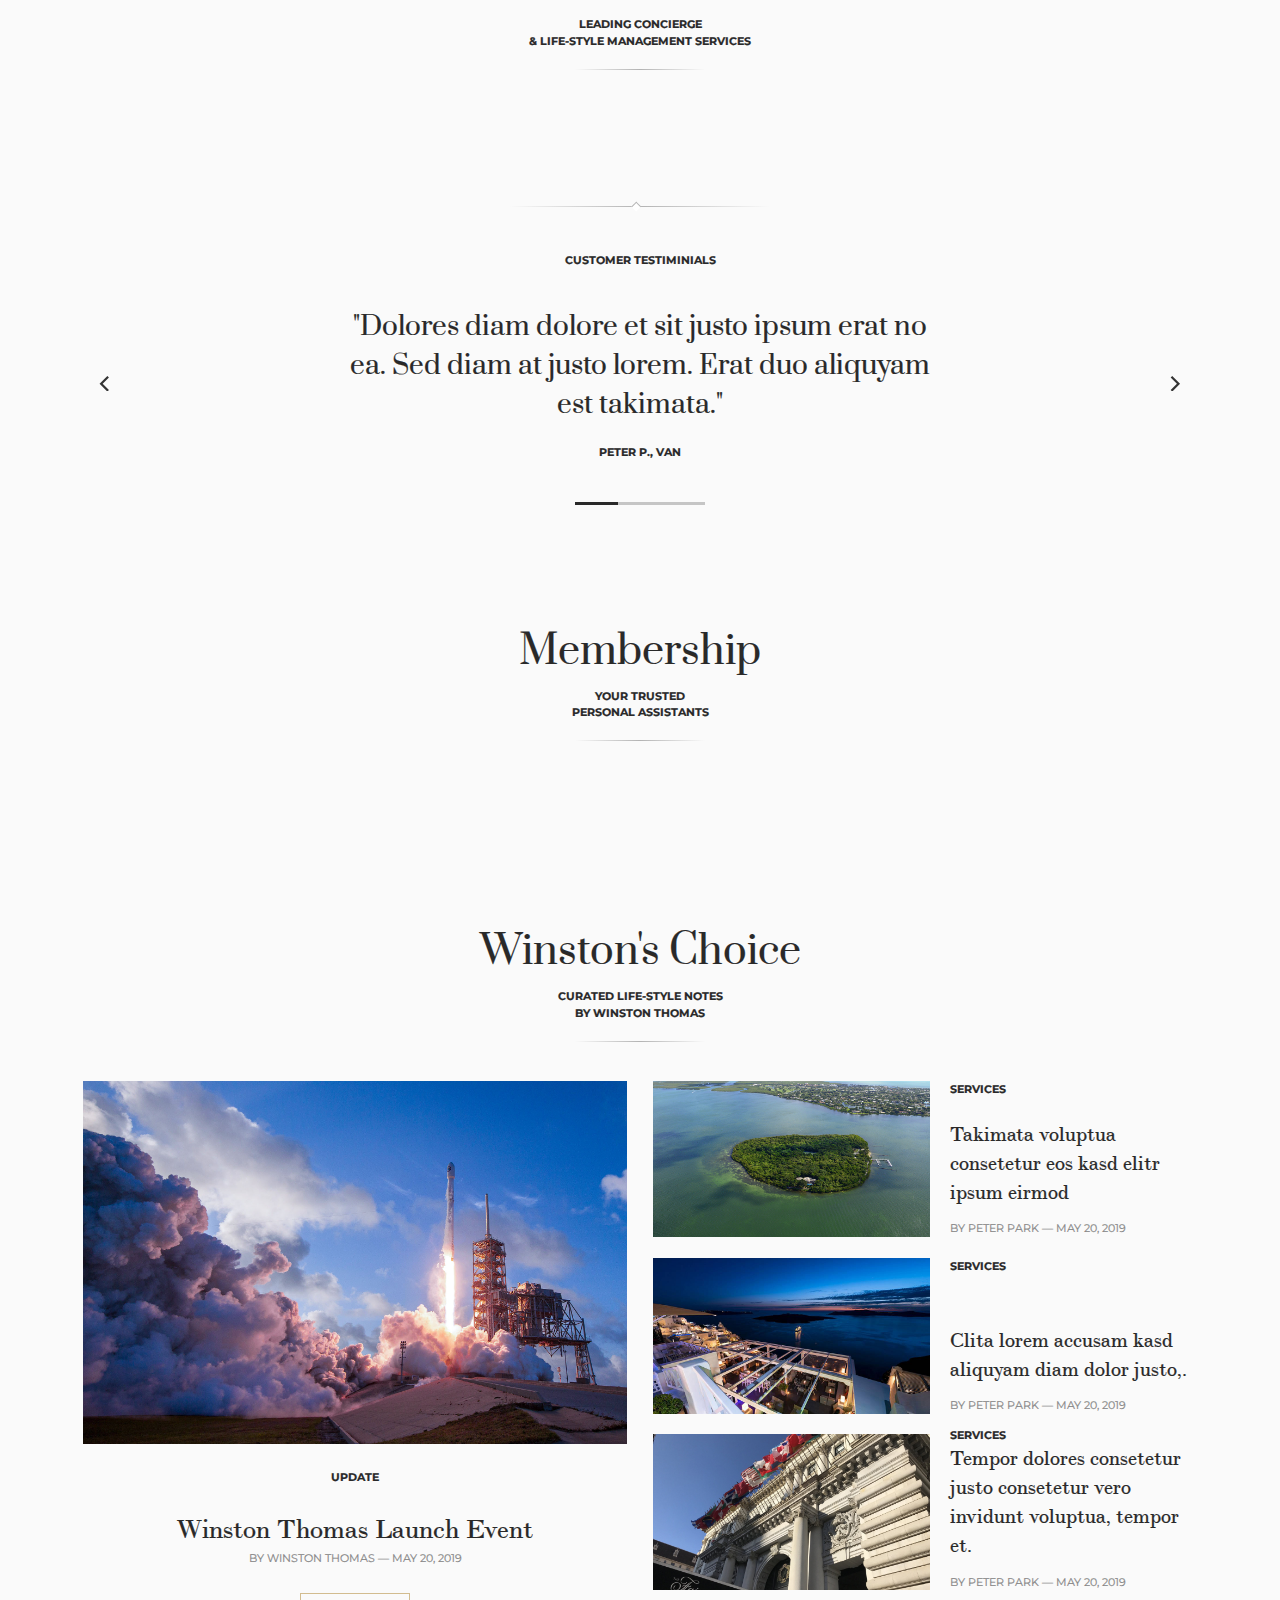
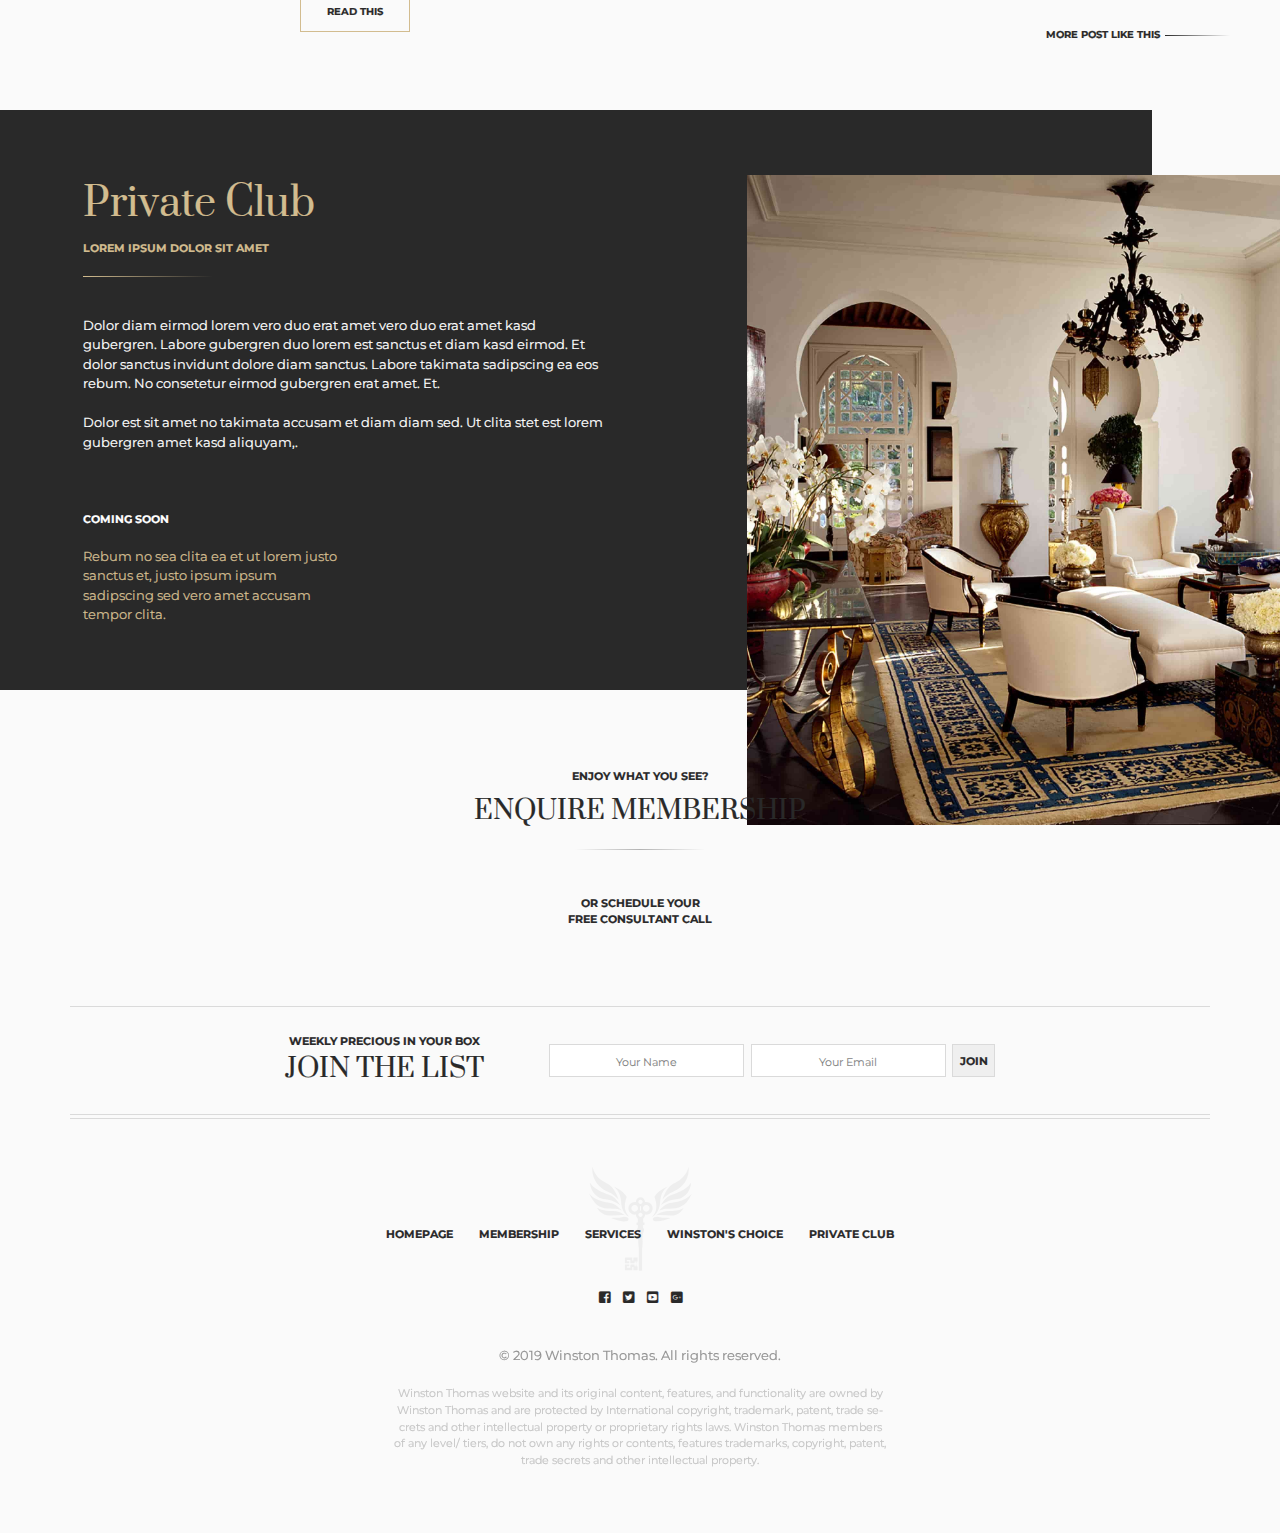
==== commit 89c3f4b1: "Thursday" ====
--- a/index.html
+++ b/index.html
@@ -73,13 +73,14 @@
         <div class="hero--carousel">
             <div class="hero--carousel-overlay">
                 <h1>What do you desire?</h1>
+                <p><span class="hero--carousel-typed">A last minute get away?</span></p>
             </div>
             <div class="hero--carousel-item">
                 <img src="./img/at-your-service/at-your-service-01.jpg" alt="">
             </div>
-            <div class="hero--carousel-item">
+            <!-- <div class="hero--carousel-item">
                 <img src="./img/at-your-service/at-your-service-02.jpg" alt="">
-            </div>
+            </div> -->
             <div class="hero--carousel-item">
                 <img src="./img/at-your-service/at-your-service-03.jpg" alt="">
             </div>
@@ -100,8 +101,10 @@
 
     <section id="intro">
         <div class="container">
-            <h5 class="title">About Winston Thomas</h5>
-            <span class="divider small"></span>
+            <div class="section-title">
+                <h5>About Winston Thomas</h5>
+                <span class="divider small"></span>
+            </div>
             <h2>Our services gives you option to better utilize your everyday schedule. We are your very own Personal
                 Assistants. Our goal is to enhance your dynamic lifestyle and connect you to the finest things life has
                 to offer. We are at your service every minute of the day, because every moment is precious.</h2>
@@ -115,6 +118,49 @@
         </div>
     </section>
 
+    <section id="services">
+        <div class="container">
+            <div class="section-title">
+                <h1>Our Services</h1>
+                <h5>Leading concierge<br>& Life-style management services</h5>
+                <span class="divider small"></span>
+            </div>
+        </div>
+    </section>
+
+    <section id="testimonial">
+        <div class="container">
+            <span class="divider arrow-up"></span>
+            <h5>Customer Testiminials</h5>
+            <br>
+            <div class="testimonial--carousel">
+                <div class="testimonial--carousel-item">
+                    <h2>Dolores diam dolore et sit justo ipsum erat no ea. Sed diam at justo lorem. Erat duo aliquyam
+                        est
+                        takimata.</h2>
+                    <h5>Peter P., VAN</h5>
+                </div>
+                <div class="testimonial--carousel-item">
+                    <h2>Accusam invidunt est invidunt diam consetetur dolores, sea labore magna dolore dolor dolore no.
+                        Clita nonumy sea magna et sit.</h2>
+                    <h5>Minh Ng., VIC</h5>
+                </div>
+                <div class="testimonial--carousel-item">
+                    <h2>Sit est sit elitr nonumy labore sed dolore voluptua amet voluptua. Tempor ipsum aliquyam ipsum
+                        vero accusam est duo ipsum.</h2>
+                    <h5>Monica Ng., SGN</h5>
+                </div>
+            </div>
+        </div>
+    </section>
+
+    <section id="membership">
+        <div class="section-title">
+            <h1>Membership</h1>
+            <h5>Your Trusted<br>Personal Assistants</h5>
+            <span class="divider small"></span>
+        </div>
+    </section>
 
     <section id="winstons-choice">
         <div class="container">
@@ -135,7 +181,7 @@
                             <div class="entry-content">Et elitr ipsum eirmod amet clita, ea amet dolor elitr
                                 et.</div>
                             <div class="entry-meta">by Winston Thomas &mdash; May 20, 2019</div>
-                            <p><a href="#" class="button ghost medium gold">Read this</a></p>
+                            <p><a href="#" class="small-text button ghost medium gold">Read this</a></p>
                         </div>
 
                     </div>
@@ -143,7 +189,7 @@
                 <div class="blog--gallery">
                     <div class="blog--gallery-item">
                         <div class="blog--gallery-item-featured">
-                            <img src="./img/homepage-lion.jpg" alt="">
+                            <img src="./img/contents/winstons-choice-01.jpg" alt="">
                         </div>
                         <div class="blog--gallery-item-info">
                             <div class="entry-category">Services</div>
@@ -156,12 +202,11 @@
                     </div>
                     <div class="blog--gallery-item">
                         <div class="blog--gallery-item-featured">
-                            <img src="./img/homepage-lion.jpg" alt="">
+                            <img src="./img/contents/winstons-choice-02.jpg" alt="">
                         </div>
                         <div class="blog--gallery-item-info">
                             <div class="entry-category">Services</div>
-                            <a href="#" class="entry-title">Takimata voluptua consetetur eos kasd elitr
-                                ipsum eirmod</a>
+                            <a href="#" class="entry-title">Clita lorem accusam kasd aliquyam diam dolor justo,.</a>
                             <div class="entry-content">Et elitr ipsum eirmod amet clita, ea amet dolor elitr
                                 et.</div>
                             <div class="entry-meta">by Peter Park &mdash; May 20, 2019</div>
@@ -169,16 +214,20 @@
                     </div>
                     <div class="blog--gallery-item">
                         <div class="blog--gallery-item-featured">
-                            <img src="./img/homepage-lion.jpg" alt="">
+                            <img src="./img/contents/winstons-choice-03.jpg" alt="">
                         </div>
                         <div class="blog--gallery-item-info">
                             <div class="entry-category">Services</div>
-                            <a href="#" class="entry-title">Takimata voluptua consetetur eos kasd elitr
-                                ipsum eirmod</a>
+                            <a href="#" class="entry-title">Tempor dolores consetetur justo consetetur vero invidunt
+                                voluptua, tempor et.</a>
                             <div class="entry-content">Et elitr ipsum eirmod amet clita, ea amet dolor elitr
                                 et.</div>
                             <div class="entry-meta">by Peter Park &mdash; May 20, 2019</div>
                         </div>
+                    </div>
+                    <div class="blog--page-link">
+                        <a href="#" class="d-none d-md-inline-block small-text link line-right">More post like this</a>
+                        <a href="#" class="d-md-none small-text button ghost medium gold">Read this</a>
                     </div>
                 </div>
             </div>
@@ -192,7 +241,7 @@
                     <div class="section-title gold left">
                         <h1>Private Club</h1>
                         <h5>Lorem Ipsum Dolor Sit Amet</h5>
-                        <span class="divider small"></span>
+                        <span class="divider gold double left small"></span>
                     </div>
                     <p>Dolor diam eirmod lorem vero duo erat amet vero duo erat amet kasd gubergren. Labore
                         gubergren
@@ -269,14 +318,20 @@
             <div class="footer--copyright">
                 &copy; 2019 Winston Thomas. All rights reserved.
             </div>
+            <div class="footer--extra">
+                Winston Thomas website and its original content, features, and functionality are owned by Winston Thomas
+                and are protected by International copyright, trademark, patent, trade secrets and other intellectual
+                property or proprietary rights laws. Winston Thomas members of any level/ tiers, do not own any rights
+                or contents, features trademarks, copyright, patent, trade secrets and other intellectual property.
+            </div>
         </div>
     </section>
 
     <!-- Javascript -->
 
     <script src="/js/jquery.js"></script>
+    <script src="/js/jquery.typed.js"></script>
     <script src="/js/jquery.flickity.js"></script>
-    <script src="/js/jquery.flickity.fade.js"></script>
     <script src="/js/app.js"></script>
 
 </body>
--- a/style.css
+++ b/style.css
@@ -17,10 +17,10 @@
   */
 @import url("addons/jquery.modal.css");
 @import url("addons/jquery.flickity.css");
-@import url("addons/jquery.flickity.fade.css");
 @import url("addons/fontawesome/all.css");
 @import url("addons/bootstrap-grid.css");
 @import url("https://fonts.googleapis.com/css?family=Montserrat:400,600&display=swap&subset=vietnamese");
+@import url("https://fonts.googleapis.com/css?family=Prata&display=swap&subset=vietnamese");
 html {
   font-family: sans-serif;
   /* 1 */
@@ -588,31 +588,75 @@
   border-color: #d2bc8f;
 }
 
+.small-text {
+  font-size: 0.75rem;
+  text-transform: uppercase;
+  font-weight: bold;
+}
+
+.link.line-right {
+  margin-right: -2.5rem;
+}
+
+.link.line-right:after {
+  content: '';
+  display: inline-block;
+  height: 1px;
+  width: 5rem;
+  margin-bottom: 0.25em;
+  margin-left: 0.5em;
+  background-image: -webkit-gradient(linear, left top, right top, from(currentColor), to(transparent));
+  background-image: linear-gradient(to right, currentColor, transparent);
+  -webkit-transition: all .5s;
+  transition: all .5s;
+}
+
+.link.line-right:hover:after {
+  width: 10rem;
+}
+
 .divider {
-  display: -webkit-box;
-  display: -ms-flexbox;
-  display: flex;
-  -webkit-box-align: center;
-      -ms-flex-align: center;
-          align-items: center;
-  -webkit-box-pack: center;
-      -ms-flex-pack: center;
-          justify-content: center;
-  width: 100%;
-  height: .35rem;
-  border: 1px solid #dadada;
-  border-left: 0;
-  border-right: 0;
-  margin: 1.5rem auto 3rem;
+  position: relative;
+  display: inline-block;
+  margin-top: 1.5rem;
+  margin-bottom: 3rem;
+  height: 1px;
+  width: 20rem;
+  --color-divider: #b3b3b3;
+  background-image: -webkit-gradient(linear, left top, right top, from(transparent), color-stop(var(--color-divider)), to(transparent));
+  background-image: linear-gradient(to right, transparent, var(--color-divider), transparent);
+  background-repeat: no-repeat;
 }
 
 .divider.small {
-  width: 3.5rem;
+  width: 10rem;
 }
 
 .divider.gold {
-  border-color: #d2bc8f;
-  opacity: .25;
+  --color-divider: #d2bc8f;
+}
+
+@media (min-width: 992px) {
+  .divider.left {
+    width: 10rem;
+    background-image: -webkit-gradient(linear, left top, right top, from(var(--color-divider)), to(transparent));
+    background-image: linear-gradient(to right, var(--color-divider), transparent);
+  }
+}
+
+.divider.arrow-up:after {
+  content: "";
+  position: absolute;
+  z-index: 1;
+  top: -3.25px;
+  left: calc(50% - 7px);
+  width: 6.5px;
+  height: 6.5px;
+  -webkit-transform: rotate(45deg);
+          transform: rotate(45deg);
+  background-color: white;
+  border-top: 1px solid var(--color-divider);
+  border-left: 1px solid var(--color-divider);
 }
 
 .section-title {
@@ -633,7 +677,7 @@
 }
 
 .section-title h5 {
-  margin: 0;
+  margin: .5rem 0 0;
 }
 
 @media (min-width: 992px) {
@@ -657,9 +701,51 @@
   color: #d2bc8f;
 }
 
-.section-title.gold .divider {
-  border-color: #d2bc8f;
-  opacity: .5;
+.flickity-page-dots {
+  max-width: 10rem;
+  display: -webkit-box;
+  display: -ms-flexbox;
+  display: flex;
+  -webkit-box-align: center;
+      -ms-flex-align: center;
+          align-items: center;
+  -webkit-box-pack: center;
+      -ms-flex-pack: center;
+          justify-content: center;
+  left: 0;
+  right: 0;
+  margin: 0 auto;
+}
+
+.flickity-page-dots .dot {
+  display: inline-block;
+  width: 5rem;
+  height: .2rem;
+  margin: 0;
+  background: #292929;
+  border-radius: 0;
+  opacity: 0.25;
+  cursor: pointer;
+}
+
+.flickity-button {
+  z-index: 5;
+}
+
+/* big buttons, no circle */
+.flickity-prev-next-button {
+  width: 2rem;
+  height: 2rem;
+  background: transparent;
+}
+
+/* arrow color */
+.flickity-prev-next-button.no-svg {
+  color: white;
+}
+
+.flickity-prev-next-button:hover {
+  background: transparent;
 }
 
 * + h1,
@@ -707,7 +793,7 @@
 h1 {
   font-size: 3rem;
   font-weight: normal;
-  font-family: "Bodoni", serif;
+  font-family: "Prata", serif;
   text-transform: none;
   line-height: 1.5;
 }
@@ -715,7 +801,7 @@
 h2 {
   font-size: 2rem;
   font-weight: normal;
-  font-family: "Bodoni", serif;
+  font-family: "Prata", serif;
   text-transform: none;
   line-height: 1.5;
   -webkit-text-stroke-width: 0.2px;
@@ -724,7 +810,7 @@
 h3 {
   font-size: 1.5rem;
   font-weight: normal;
-  font-family: "Bodoni", serif;
+  font-family: "Prata", serif;
   text-transform: none;
   line-height: 1.5;
   -webkit-text-stroke-width: 0.2px;
@@ -733,7 +819,7 @@
 h4 {
   font-size: 1.25rem;
   font-weight: normal;
-  font-family: "Bodoni", serif;
+  font-family: "Prata", serif;
   text-transform: none;
   line-height: 1.5;
   -webkit-text-stroke-width: 0.2px;
@@ -1280,11 +1366,28 @@
   }
 }
 
+.footer--extra {
+  opacity: .25;
+  max-width: 40rem;
+  font-size: .85rem;
+  text-align: center;
+  -webkit-hyphens: auto;
+      -ms-hyphens: auto;
+          hyphens: auto;
+  margin: 1.5rem 0 0;
+  padding: 0 1rem;
+  -webkit-transition: all .5s;
+  transition: all .5s;
+}
+
+.footer--extra:hover {
+  opacity: .75;
+}
+
 #hero {
   display: block;
   width: 100%;
   height: 100vh;
-  margin-bottom: 3rem;
   padding: 0 !important;
 }
 
@@ -1303,6 +1406,11 @@
   right: 0;
   bottom: -1.5rem;
   margin: 0 auto;
+}
+
+.hero--carousel .flickity-slider {
+  -webkit-transform: none !important;
+  transform: none !important;
 }
 
 .hero--carousel .flickity-button {
@@ -1341,8 +1449,29 @@
   width: 100%;
   height: 100%;
   color: white;
-  background: rgba(0, 0, 0, 0.25);
-  pointer-events: none;
+  text-align: center;
+  text-shadow: 0 0 50px #292929;
+  background-image: -webkit-gradient(linear, left top, left bottom, from(rgba(0, 0, 0, 0)), to(rgba(0, 0, 0, 0.5)));
+  background-image: linear-gradient(to bottom, rgba(0, 0, 0, 0) 0%, rgba(0, 0, 0, 0.5) 100%);
+}
+
+.hero--carousel-overlay h1 {
+  text-transform: uppercase;
+  font-size: 3rem;
+  width: 80%;
+  max-width: 75rem;
+}
+
+@media (min-width: 992px) {
+  .hero--carousel-overlay h1 {
+    font-size: 5rem;
+  }
+}
+
+.hero--carousel-overlay .hero--carousel-typed {
+  text-transform: uppercase;
+  letter-spacing: .2em;
+  font-weight: bold;
 }
 
 .hero--carousel-item {
@@ -1356,6 +1485,11 @@
       -ms-flex-pack: center;
           justify-content: center;
   width: 100%;
+  left: 0 !important;
+  opacity: 0;
+  -webkit-transition: opacity 1s ease-in-out;
+  transition: opacity 1s ease-in-out;
+  z-index: -1;
 }
 
 .hero--carousel-item img {
@@ -1364,6 +1498,17 @@
      object-fit: cover;
 }
 
+.hero--carousel-item.is-selected {
+  opacity: 1;
+  z-index: 0;
+}
+
+.typed-cursor {
+  opacity: 1;
+  -webkit-animation: typedjsBlink 0.7s infinite;
+          animation: typedjsBlink 0.7s infinite;
+}
+
 #intro {
   padding: 7.5rem 0;
 }
@@ -1392,7 +1537,6 @@
 #intro p {
   font-size: .85rem;
   text-transform: lowercase;
-  font-style: italic;
   color: #888888;
   margin: 2rem 0;
 }
@@ -1427,6 +1571,16 @@
 
 .intro--menu-link + .intro--menu-link {
   margin-left: 2rem;
+}
+
+#winstons-choice {
+  padding-bottom: 8rem !important;
+}
+
+@media (min-width: 992px) {
+  #winstons-choice {
+    padding-bottom: 5rem !important;
+  }
 }
 
 .blog--wrapper {
@@ -1630,6 +1784,26 @@
 @media (min-width: 992px) {
   .blog--gallery-item-info {
     margin-left: 1.5rem;
+  }
+}
+
+.blog--page-link {
+  width: 100%;
+  margin-bottom: -3rem;
+  padding-top: 1rem;
+  text-align: center;
+}
+
+.blog--page-link a {
+  margin-top: 1.5rem;
+}
+
+@media (min-width: 992px) {
+  .blog--page-link {
+    text-align: right;
+  }
+  .blog--page-link a {
+    margin-top: unset;
   }
 }
 
@@ -1742,10 +1916,6 @@
   }
 }
 
-#enquiry {
-  padding: 5rem 0;
-}
-
 #enquiry .container {
   text-align: center;
 }
@@ -1757,6 +1927,46 @@
 
 #enquiry .container a:hover {
   color: #d2bc8f;
+}
+
+#testimonial {
+  padding-top: 0 !important;
+  text-align: center;
+}
+
+.testimonial--carousel {
+  width: 100%;
+  margin: 0 auto;
+}
+
+.testimonial--carousel .flickity-slider {
+  display: -webkit-box;
+  display: -ms-flexbox;
+  display: flex;
+  -webkit-box-align: center;
+      -ms-flex-align: center;
+          align-items: center;
+  -webkit-box-pack: center;
+      -ms-flex-pack: center;
+          justify-content: center;
+}
+
+.testimonial--carousel-item {
+  width: 100%;
+  text-align: center;
+}
+
+.testimonial--carousel-item h2 {
+  width: 45rem;
+  margin: 0 auto;
+}
+
+.testimonial--carousel-item h2:before {
+  content: '"';
+}
+
+.testimonial--carousel-item h2:after {
+  content: '"';
 }
 
 #mailling-list {
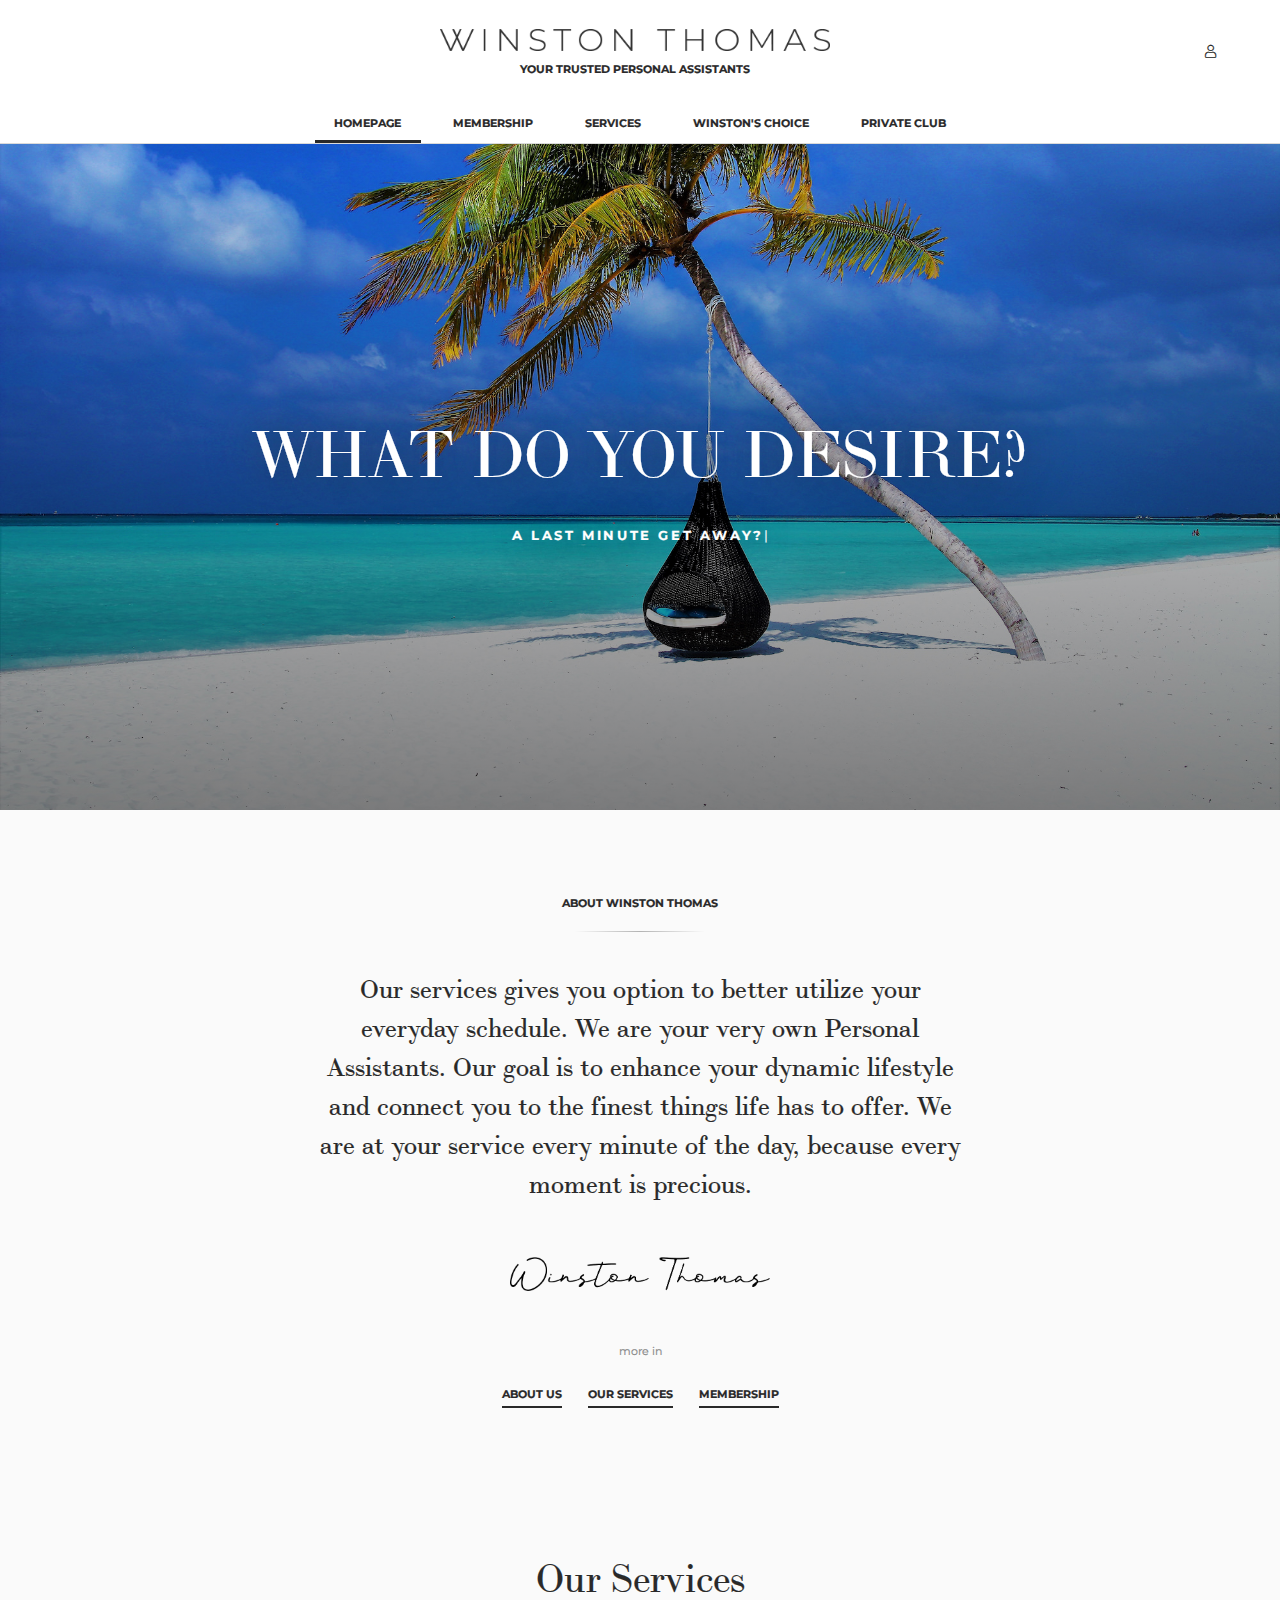
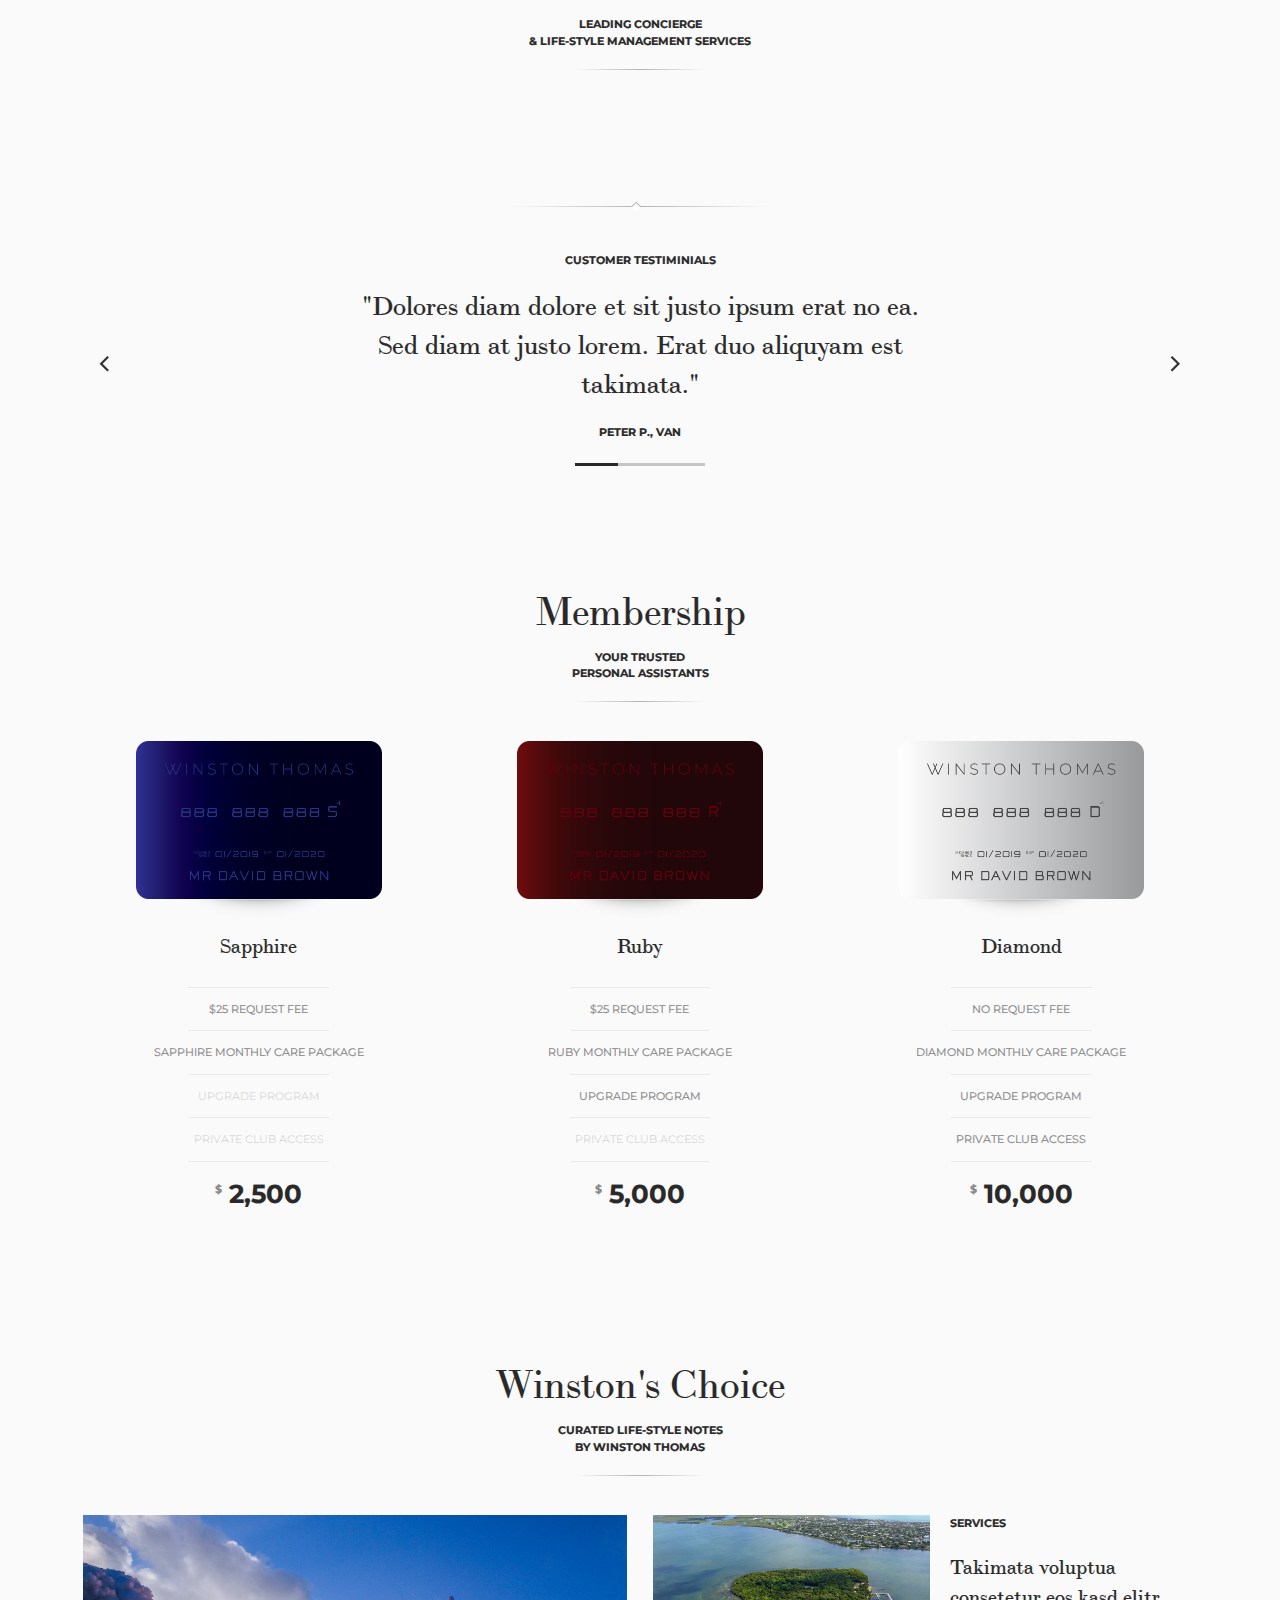
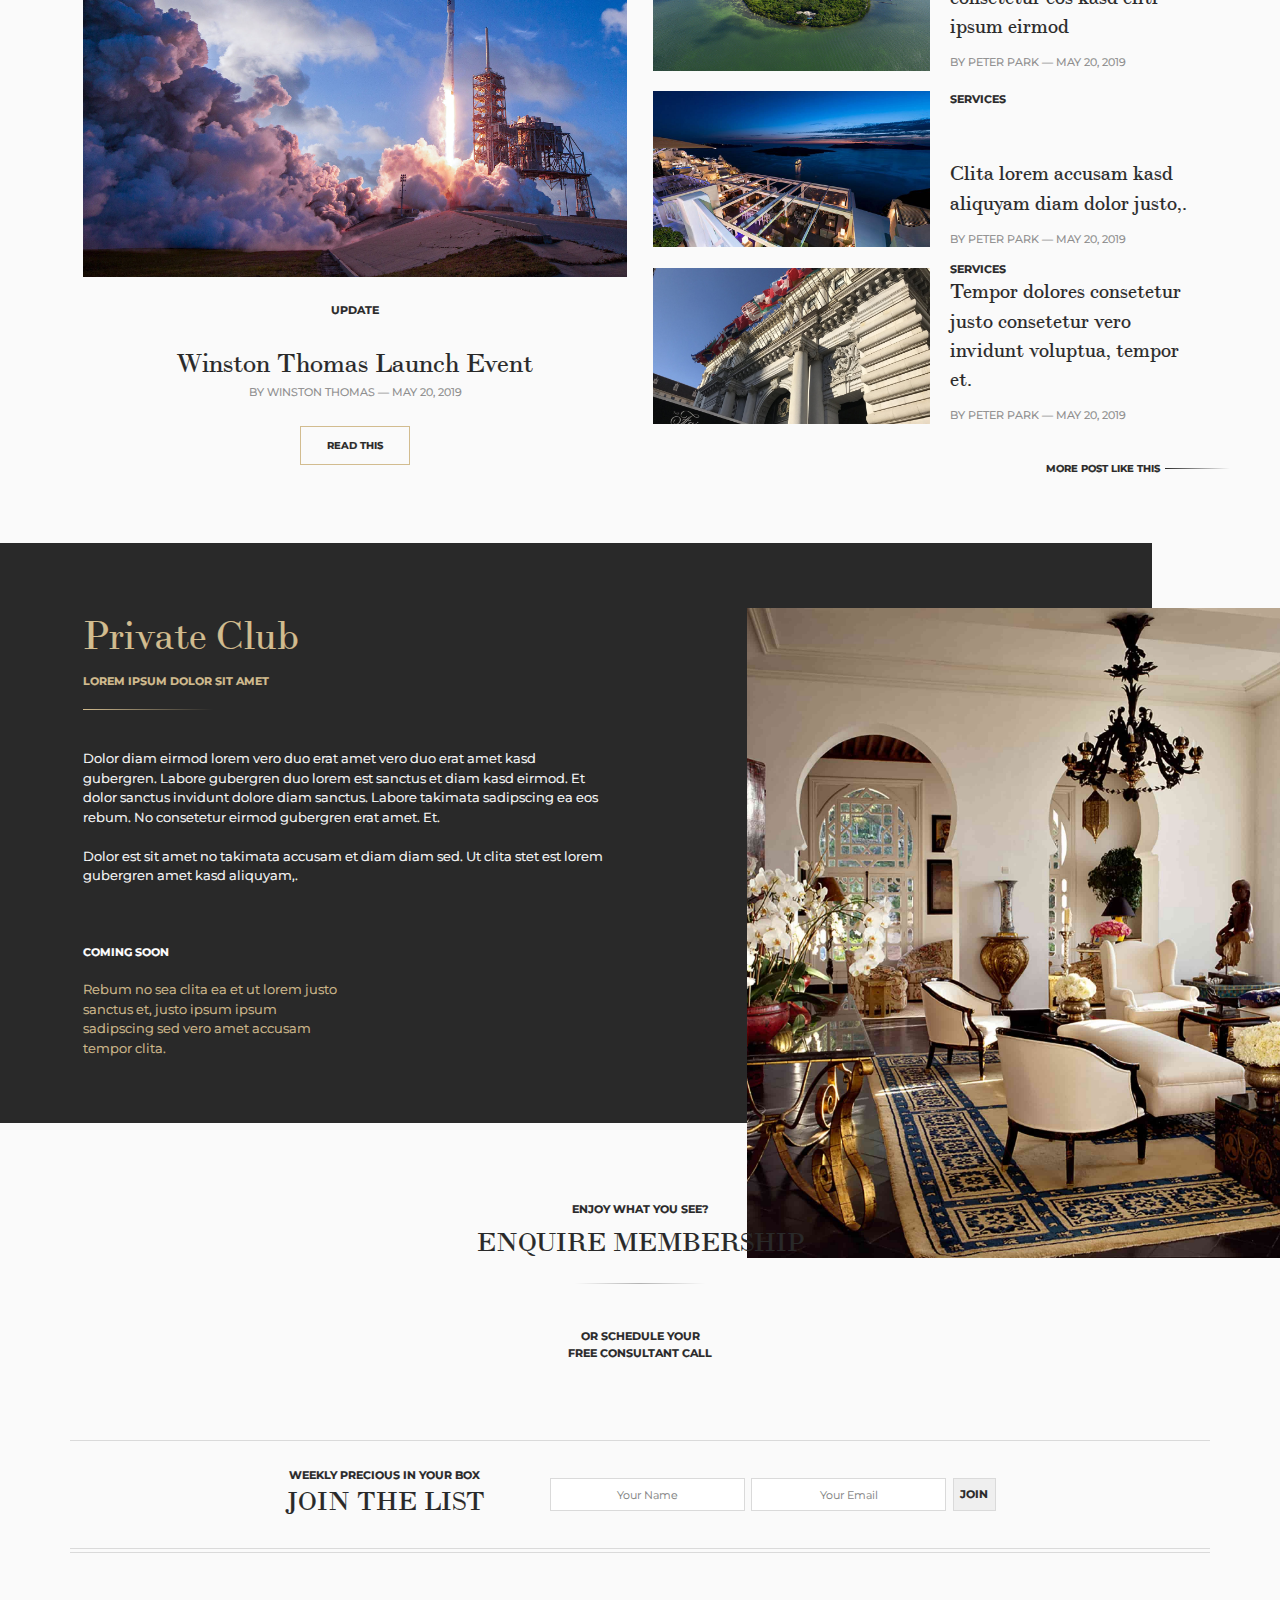
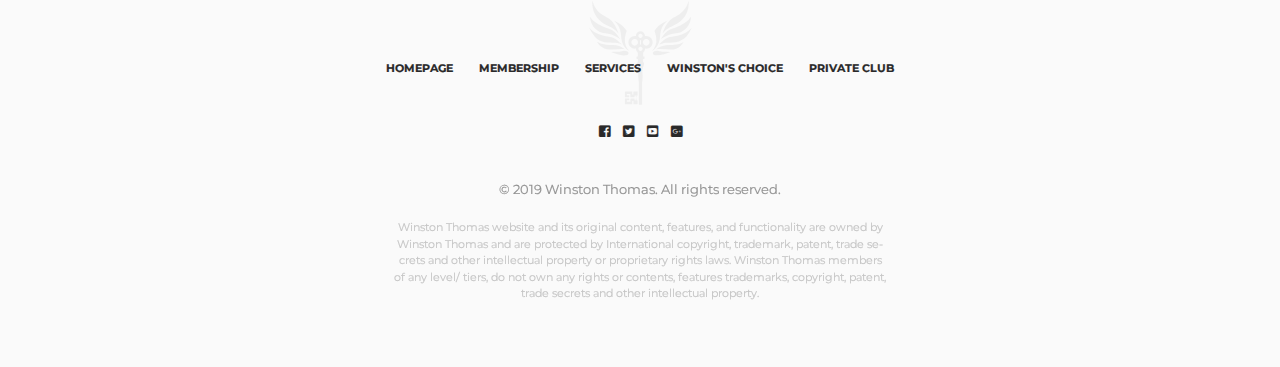
==== commit 7ee5bf57: "Bodoni" ====
--- a/index.html
+++ b/index.html
@@ -155,10 +155,71 @@
     </section>
 
     <section id="membership">
-        <div class="section-title">
-            <h1>Membership</h1>
-            <h5>Your Trusted<br>Personal Assistants</h5>
-            <span class="divider small"></span>
+        <div class="container">
+            <div class="section-title">
+                <h1>Membership</h1>
+                <h5>Your Trusted<br>Personal Assistants</h5>
+                <span class="divider small"></span>
+            </div>
+            <div class="row">
+                <div class="col-md-4">
+                    <div class="membership--item">
+                        <div class="membership--item-image">
+                            <img src="./img/membership/card-sapphire.png" alt="">
+                        </div>
+                        <div class="membership--item-info">
+                            <h3>Sapphire</h3>
+                            <ul>
+                                <li>$25 Request Fee</li>
+                                <li>Sapphire Monthly Care Package</li>
+                                <li class="is-disabled">Upgrade Program</li>
+                                <li class="is-disabled">Private Club Access</li>
+                            </ul>
+                        </div>
+                        <div class="membership--item-fee">
+                            <span>$</span>2,500
+                        </div>
+                    </div>
+                </div>
+                <div class="col-md-4">
+                    <div class="membership--item">
+                        <div class="membership--item-image">
+                            <img src="./img/membership/card-ruby.png" alt="">
+                        </div>
+                        <div class="membership--item-info">
+                            <h3>Ruby</h3>
+                            <ul>
+                                <li>$25 Request Fee</li>
+                                <li>Ruby Monthly Care Package</li>
+                                <li>Upgrade Program</li>
+                                <li class="is-disabled">Private Club Access</li>
+                            </ul>
+                        </div>
+                        <div class="membership--item-fee">
+                            <span>$</span>5,000
+                        </div>
+                    </div>
+                </div>
+                <div class="col-md-4">
+                    <div class="membership--item">
+                        <div class="membership--item-image">
+                            <img src="./img/membership/card-diamond.png" alt="">
+                        </div>
+                        <div class="membership--item-info">
+                            <h3>Diamond</h3>
+                            <ul>
+                                <li>No Request Fee</li>
+                                <li>Diamond Monthly Care Package</li>
+                                <li>Upgrade Program</li>
+                                <li>Private Club Access</li>
+                            </ul>
+                        </div>
+                        <div class="membership--item-fee">
+                            <span>$</span>10,000
+                        </div>
+                    </div>
+                </div>
+            </div>
         </div>
     </section>
 
--- a/style.css
+++ b/style.css
@@ -793,7 +793,7 @@
 h1 {
   font-size: 3rem;
   font-weight: normal;
-  font-family: "Prata", serif;
+  font-family: "Bodoni", serif;
   text-transform: none;
   line-height: 1.5;
 }
@@ -801,7 +801,7 @@
 h2 {
   font-size: 2rem;
   font-weight: normal;
-  font-family: "Prata", serif;
+  font-family: "Bodoni", serif;
   text-transform: none;
   line-height: 1.5;
   -webkit-text-stroke-width: 0.2px;
@@ -810,7 +810,7 @@
 h3 {
   font-size: 1.5rem;
   font-weight: normal;
-  font-family: "Prata", serif;
+  font-family: "Bodoni", serif;
   text-transform: none;
   line-height: 1.5;
   -webkit-text-stroke-width: 0.2px;
@@ -819,7 +819,7 @@
 h4 {
   font-size: 1.25rem;
   font-weight: normal;
-  font-family: "Prata", serif;
+  font-family: "Bodoni", serif;
   text-transform: none;
   line-height: 1.5;
   -webkit-text-stroke-width: 0.2px;
@@ -1957,7 +1957,7 @@
 }
 
 .testimonial--carousel-item h2 {
-  width: 45rem;
+  max-width: 45rem;
   margin: 0 auto;
 }
 
@@ -1967,6 +1967,81 @@
 
 .testimonial--carousel-item h2:after {
   content: '"';
+}
+
+.membership--item-image img {
+  display: block;
+  width: 70%;
+  margin: 0 auto;
+}
+
+.membership--item-image:after {
+  content: '';
+  display: block;
+  width: 100%;
+  height: 3rem;
+  margin: 0 auto;
+  margin-top: -1.5rem;
+  background-image: url("./img/layout/shadow.png");
+  background-size: contain;
+  background-position: center;
+  background-repeat: no-repeat;
+}
+
+.membership--item-info {
+  text-align: center;
+}
+
+.membership--item-info h3 {
+  margin: 1rem 0 2rem;
+}
+
+.membership--item-info ul {
+  list-style: none;
+  margin: 0;
+  padding: 0;
+}
+
+.membership--item-info ul:before, .membership--item-info ul:after {
+  content: '';
+  display: block;
+  width: 40%;
+  height: 1px;
+  margin: 1rem auto;
+  background-color: rgba(136, 136, 136, 0.125);
+}
+
+.membership--item-info ul li {
+  position: relative;
+  color: #888888;
+  text-transform: uppercase;
+  font-size: .85rem;
+}
+
+.membership--item-info ul li + li:before {
+  content: '';
+  display: block;
+  width: 40%;
+  height: 1px;
+  margin: 1rem auto;
+  background-color: rgba(136, 136, 136, 0.125);
+}
+
+.membership--item-info ul li.is-disabled {
+  color: rgba(136, 136, 136, 0.25);
+}
+
+.membership--item-fee {
+  text-align: center;
+  font-size: 2rem;
+  font-weight: bold;
+}
+
+.membership--item-fee span {
+  color: #888888;
+  font-size: .85rem;
+  margin-right: .5rem;
+  vertical-align: super;
 }
 
 #mailling-list {
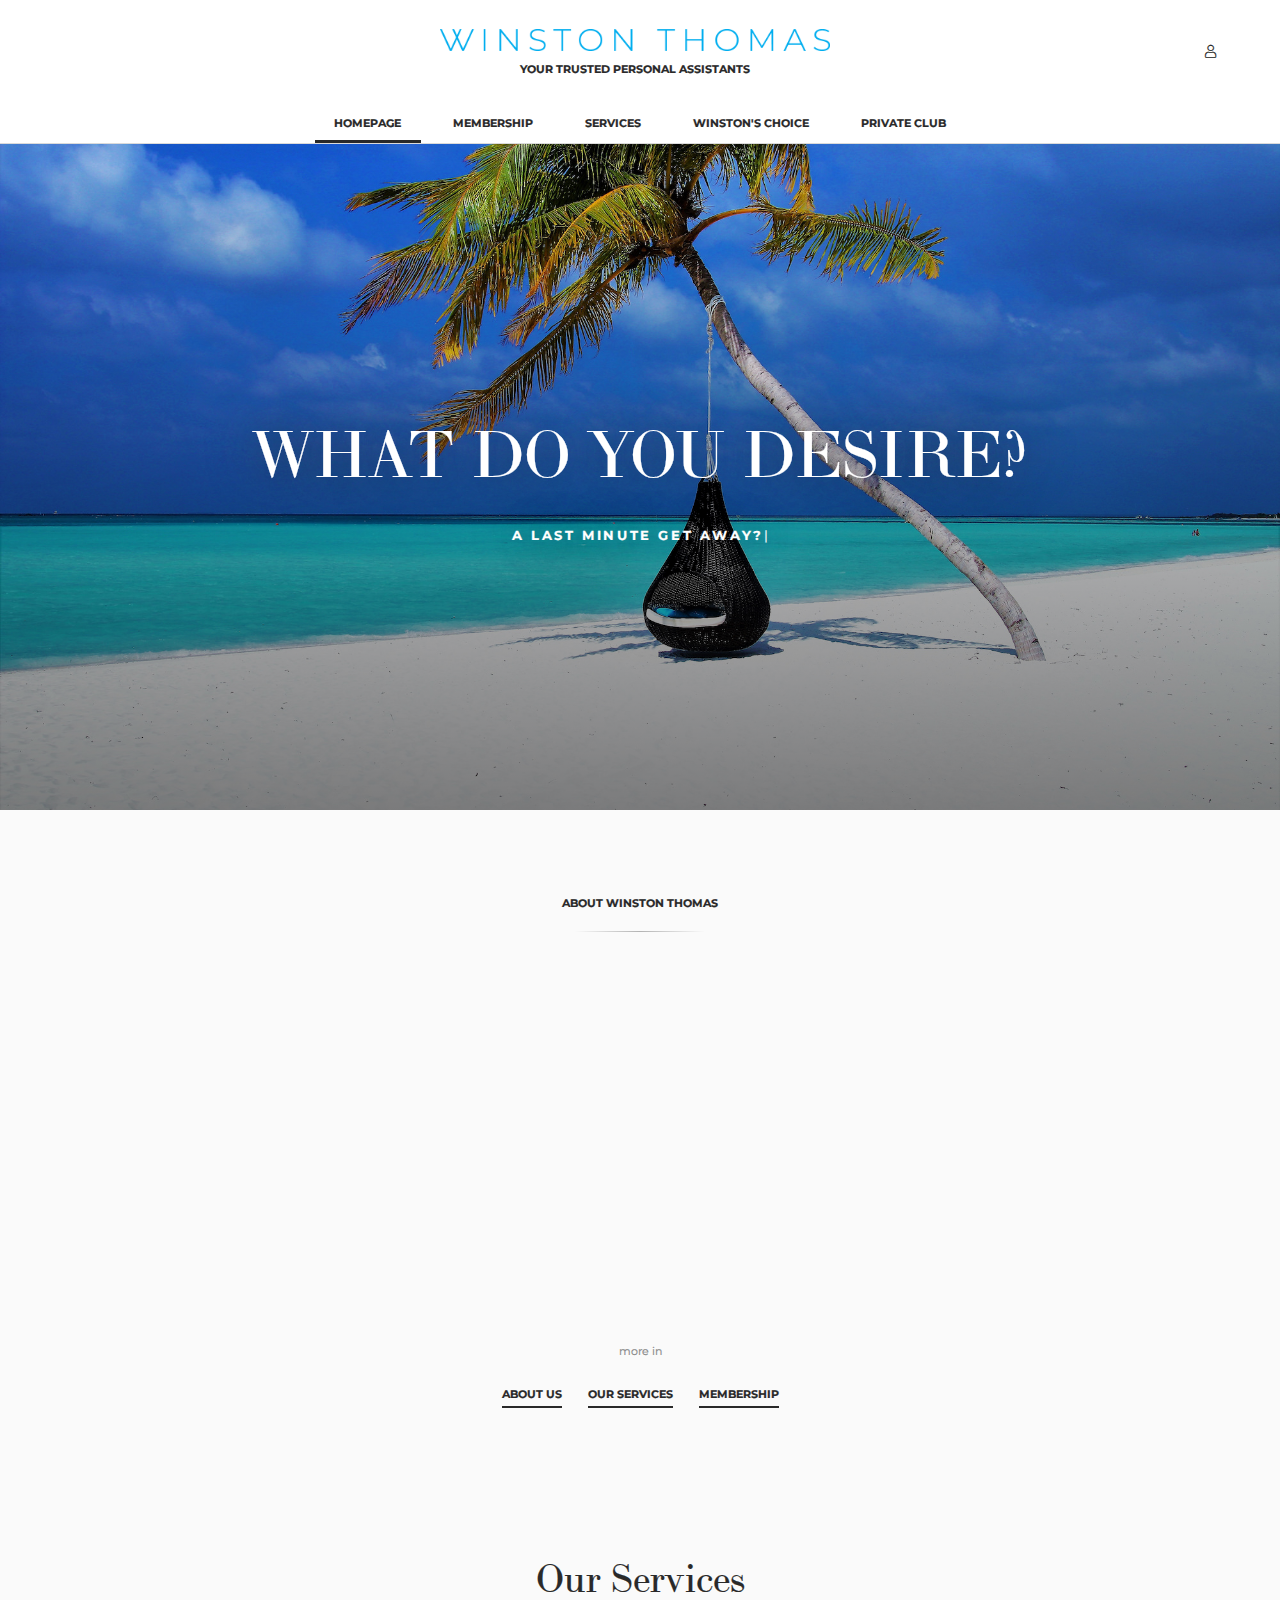
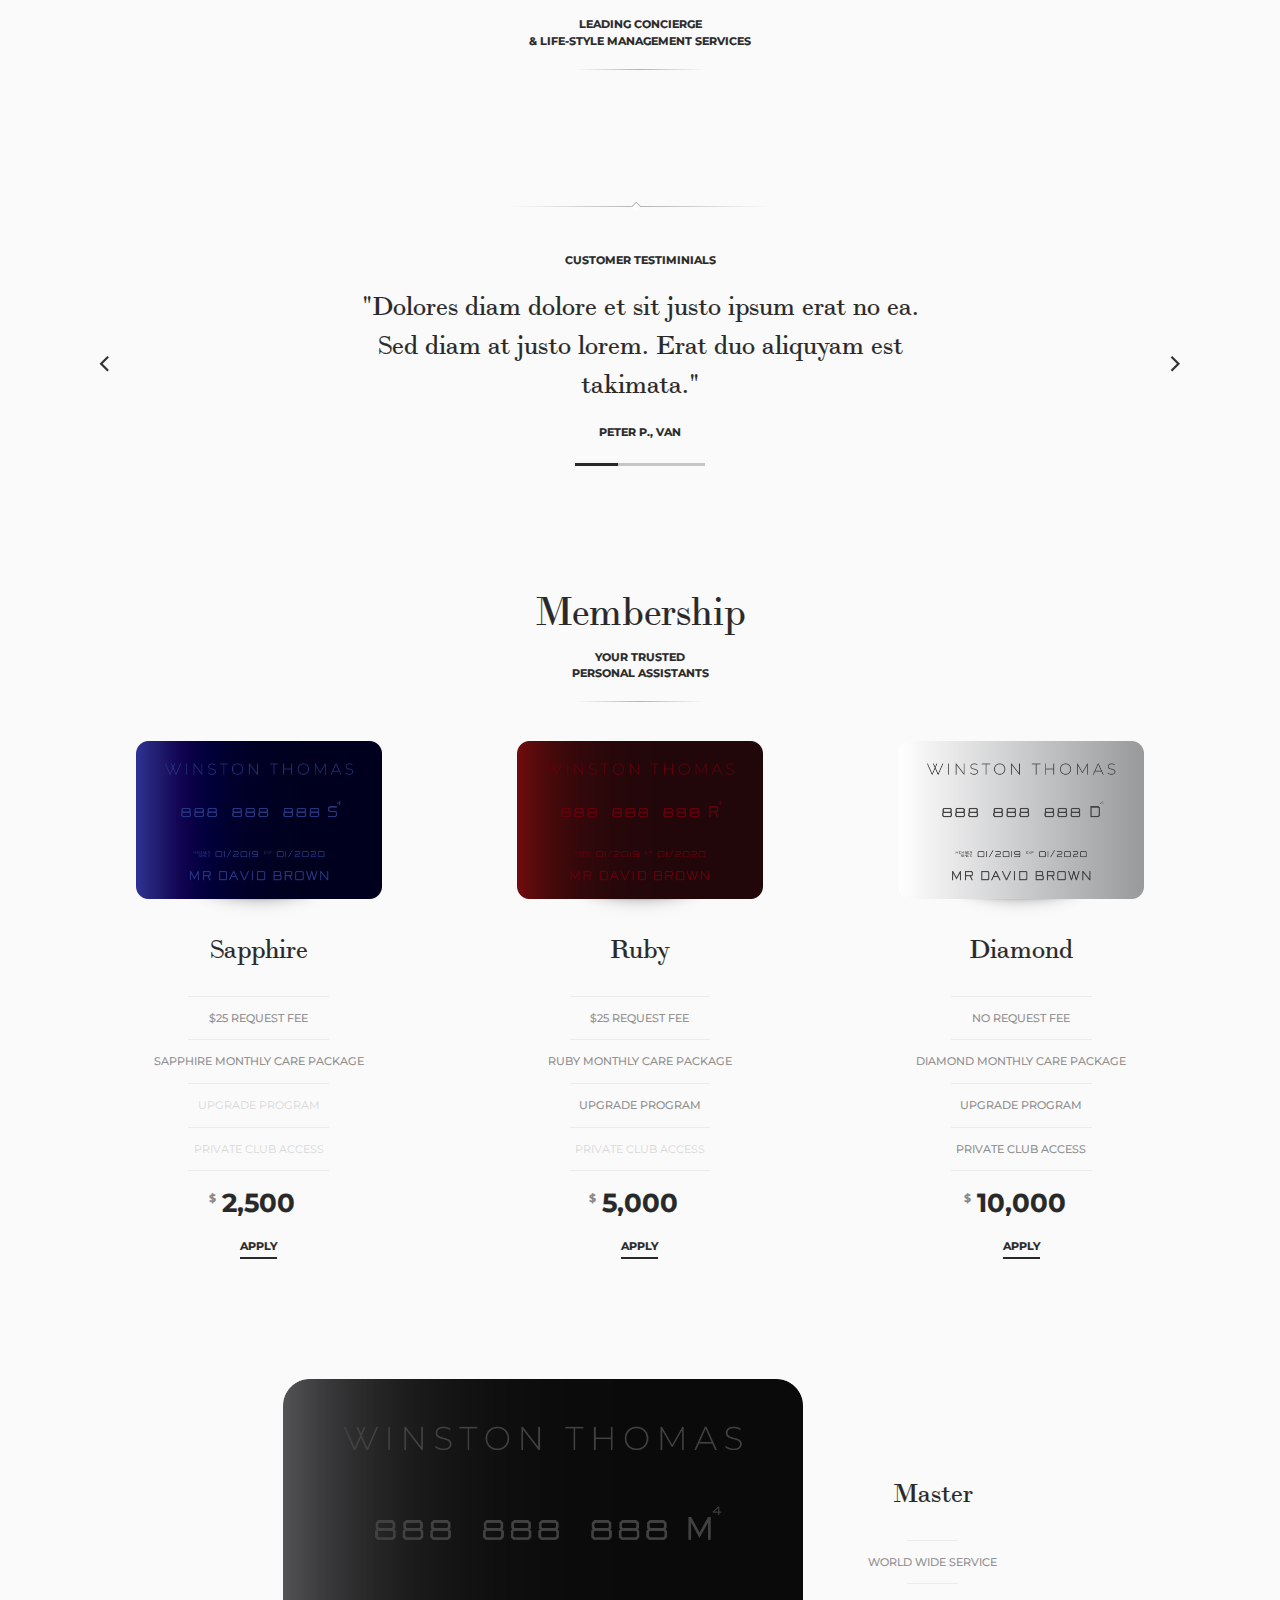
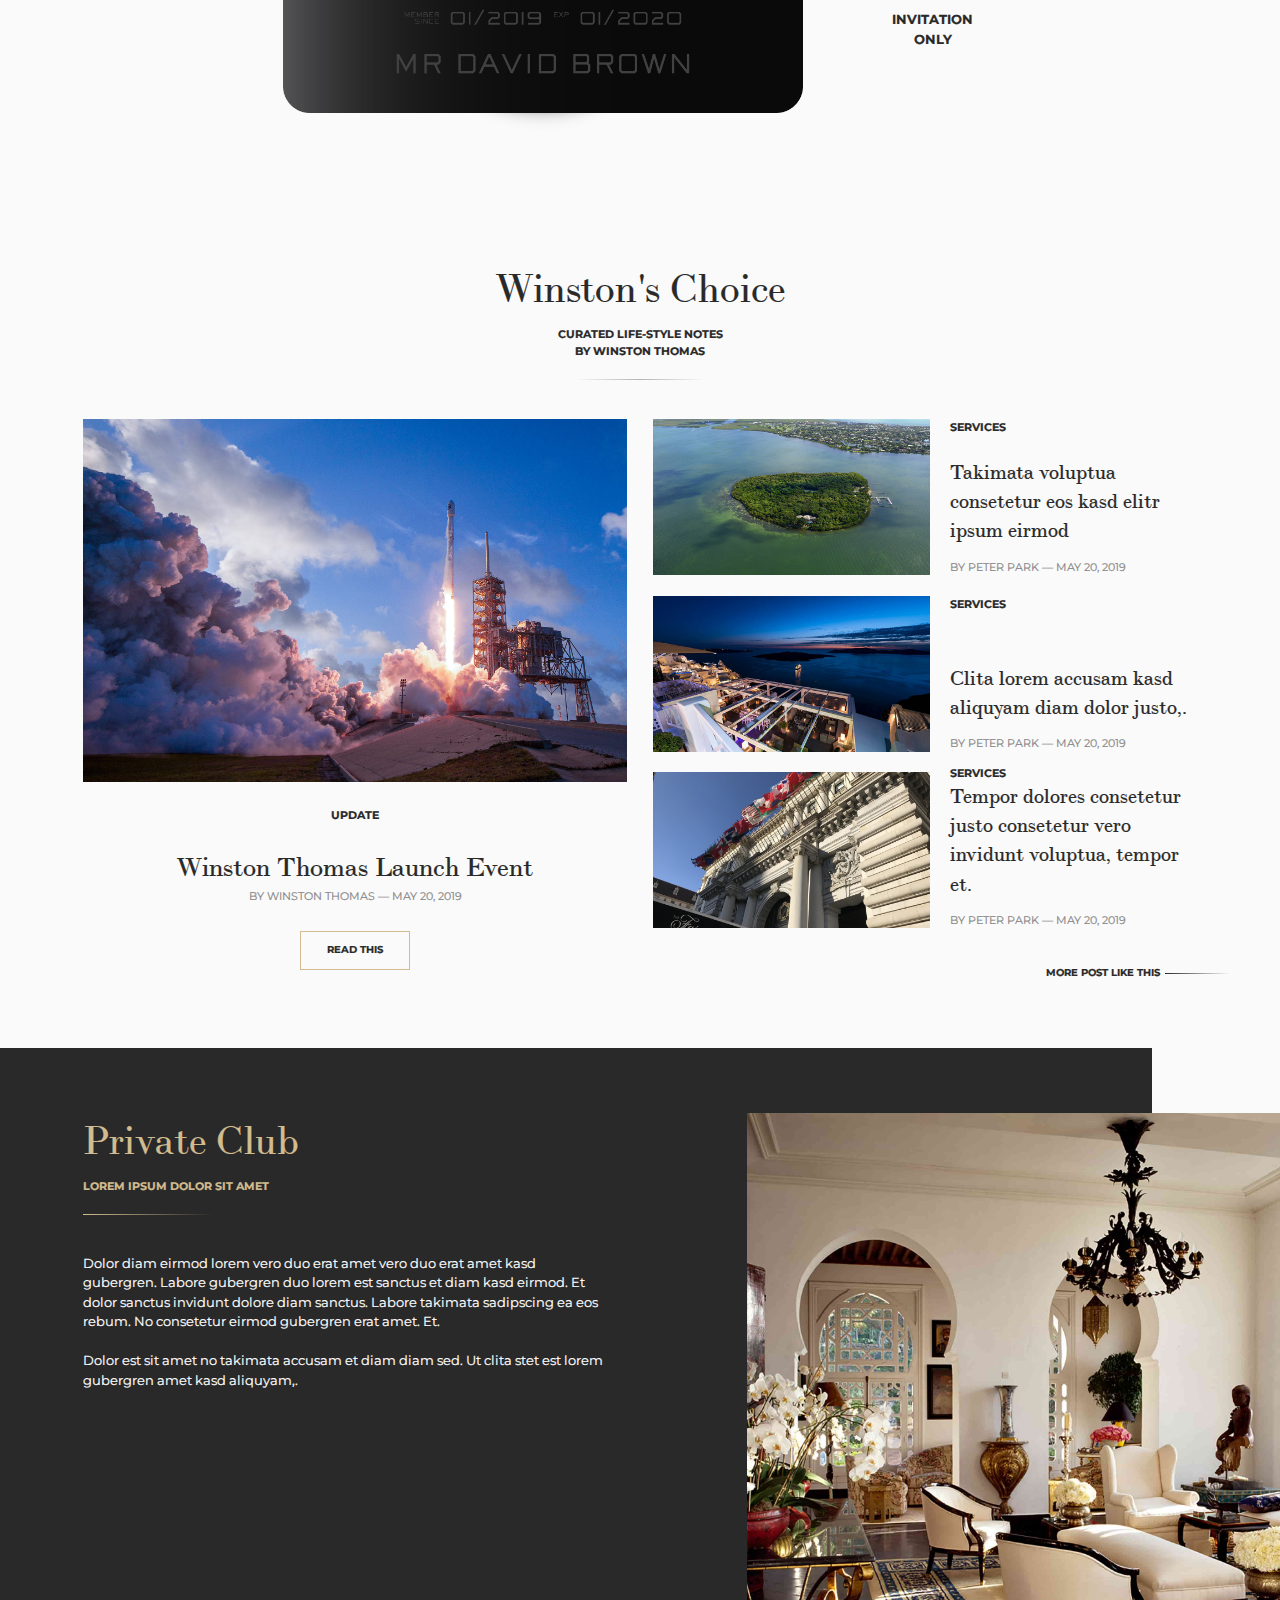
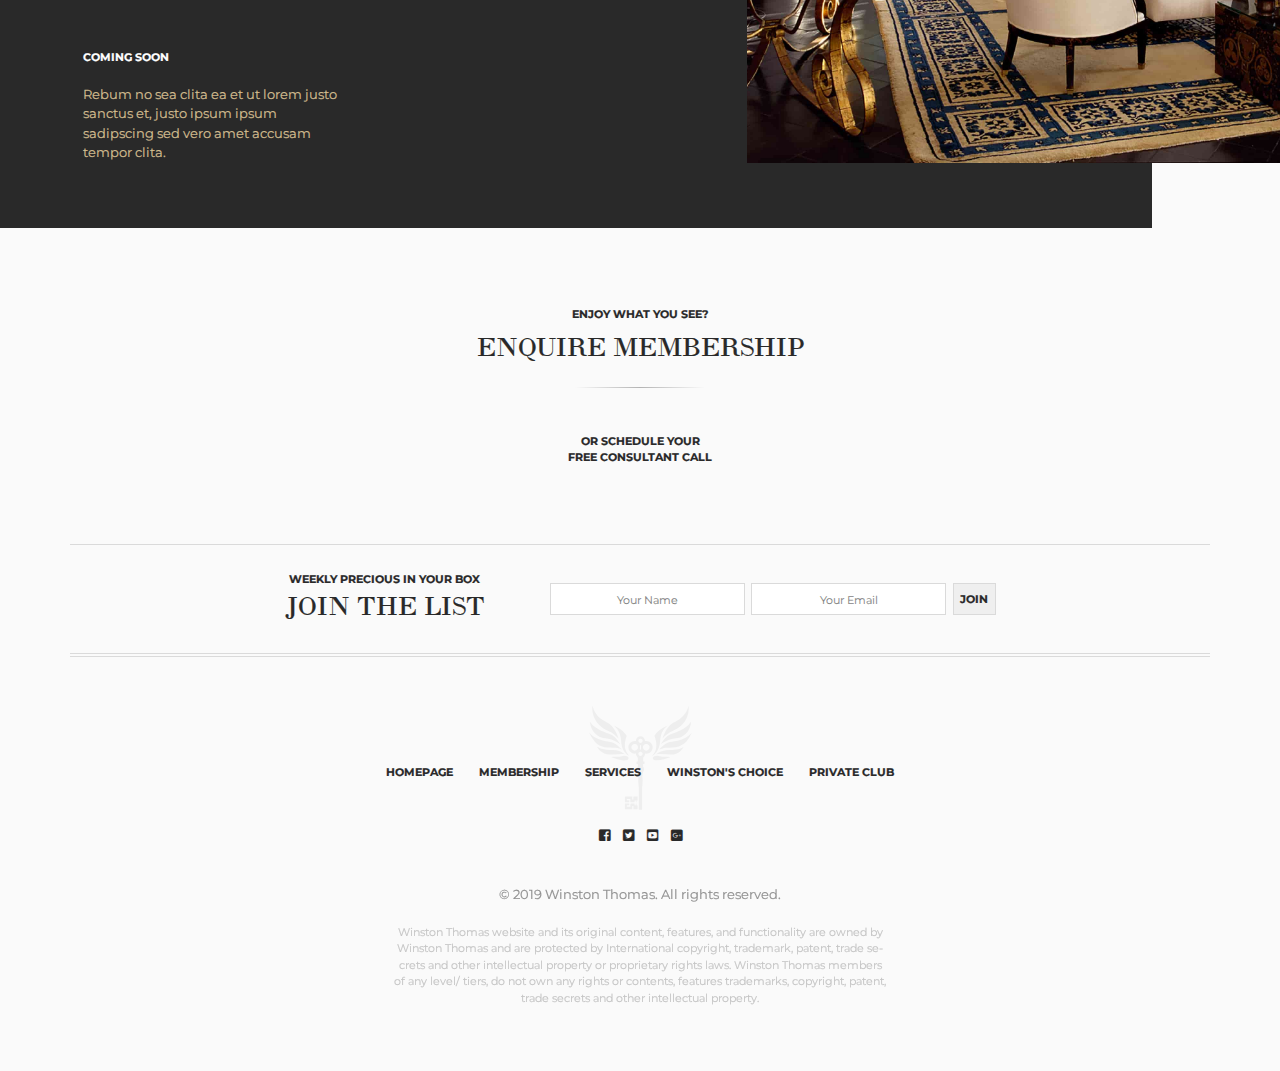
==== commit 93a18bee: "Master" ====
--- a/index.html
+++ b/index.html
@@ -101,14 +101,15 @@
 
     <section id="intro">
         <div class="container">
-            <div class="section-title">
+            <div class="section-title reveal">
                 <h5>About Winston Thomas</h5>
                 <span class="divider small"></span>
             </div>
-            <h2>Our services gives you option to better utilize your everyday schedule. We are your very own Personal
+            <h2 class="reveal">Our services gives you option to better utilize your everyday schedule. We are your very
+                own Personal
                 Assistants. Our goal is to enhance your dynamic lifestyle and connect you to the finest things life has
                 to offer. We are at your service every minute of the day, because every moment is precious.</h2>
-            <img src="./img/signature.png" alt="Winston Thomas" class="signature">
+            <img src="./img/signature.png" alt="Winston Thomas" class="signature reveal">
             <p>more in</p>
             <ul class="intro--menu">
                 <li class="intro--menu-link"><a href="#">About Us</a></li>
@@ -167,17 +168,22 @@
                         <div class="membership--item-image">
                             <img src="./img/membership/card-sapphire.png" alt="">
                         </div>
-                        <div class="membership--item-info">
-                            <h3>Sapphire</h3>
-                            <ul>
-                                <li>$25 Request Fee</li>
-                                <li>Sapphire Monthly Care Package</li>
-                                <li class="is-disabled">Upgrade Program</li>
-                                <li class="is-disabled">Private Club Access</li>
-                            </ul>
-                        </div>
-                        <div class="membership--item-fee">
-                            <span>$</span>2,500
+                        <div>
+                            <div class="membership--item-info">
+                                <h2>Sapphire</h2>
+                                <ul>
+                                    <li>$25 Request Fee</li>
+                                    <li>Sapphire Monthly Care Package</li>
+                                    <li class="is-disabled">Upgrade Program</li>
+                                    <li class="is-disabled">Private Club Access</li>
+                                </ul>
+                            </div>
+                            <div class="membership--item-fee">
+                                <span>$</span>2,500
+                            </div>
+                            <div class="membership--item-apply">
+                                <a href="#">Apply</a>
+                            </div>
                         </div>
                     </div>
                 </div>
@@ -186,17 +192,22 @@
                         <div class="membership--item-image">
                             <img src="./img/membership/card-ruby.png" alt="">
                         </div>
-                        <div class="membership--item-info">
-                            <h3>Ruby</h3>
-                            <ul>
-                                <li>$25 Request Fee</li>
-                                <li>Ruby Monthly Care Package</li>
-                                <li>Upgrade Program</li>
-                                <li class="is-disabled">Private Club Access</li>
-                            </ul>
-                        </div>
-                        <div class="membership--item-fee">
-                            <span>$</span>5,000
+                        <div>
+                            <div class="membership--item-info">
+                                <h2>Ruby</h2>
+                                <ul>
+                                    <li>$25 Request Fee</li>
+                                    <li>Ruby Monthly Care Package</li>
+                                    <li>Upgrade Program</li>
+                                    <li class="is-disabled">Private Club Access</li>
+                                </ul>
+                            </div>
+                            <div class="membership--item-fee">
+                                <span>$</span>5,000
+                            </div>
+                            <div class="membership--item-apply">
+                                <a href="#">Apply</a>
+                            </div>
                         </div>
                     </div>
                 </div>
@@ -205,18 +216,39 @@
                         <div class="membership--item-image">
                             <img src="./img/membership/card-diamond.png" alt="">
                         </div>
-                        <div class="membership--item-info">
-                            <h3>Diamond</h3>
-                            <ul>
-                                <li>No Request Fee</li>
-                                <li>Diamond Monthly Care Package</li>
-                                <li>Upgrade Program</li>
-                                <li>Private Club Access</li>
-                            </ul>
-                        </div>
-                        <div class="membership--item-fee">
-                            <span>$</span>10,000
-                        </div>
+                        <div>
+                            <div class="membership--item-info">
+                                <h2>Diamond</h2>
+                                <ul>
+                                    <li>No Request Fee</li>
+                                    <li>Diamond Monthly Care Package</li>
+                                    <li>Upgrade Program</li>
+                                    <li>Private Club Access</li>
+                                </ul>
+                            </div>
+                            <div class="membership--item-fee">
+                                <span>$</span>10,000
+                            </div>
+                            <div class="membership--item-apply">
+                                <a href="#">Apply</a>
+                            </div>
+                        </div>
+                    </div>
+                </div>
+            </div>
+            <div class="membership--item master">
+                <div class="membership--item-image">
+                    <img src="./img/membership/card-master.png" alt="">
+                </div>
+                <div>
+                    <div class="membership--item-info">
+                        <h2>Master</h2>
+                        <ul>
+                            <li>World Wide Service</li>
+                        </ul>
+                    </div>
+                    <div class="membership--item-fee">
+                        Invitation<br>Only
                     </div>
                 </div>
             </div>
@@ -393,6 +425,7 @@
     <script src="/js/jquery.js"></script>
     <script src="/js/jquery.typed.js"></script>
     <script src="/js/jquery.flickity.js"></script>
+    <script src="/js/scrollreveal.js"></script>
     <script src="/js/app.js"></script>
 
 </body>
--- a/style.css
+++ b/style.css
@@ -1843,7 +1843,7 @@
 
 @media (min-width: 992px) {
   .private-club--left {
-    height: 50vh;
+    height: 50rem;
     text-align: left;
   }
 }
@@ -1969,6 +1969,20 @@
   content: '"';
 }
 
+#membership {
+  padding-bottom: 0 !important;
+}
+
+.membership--item {
+  margin-bottom: 4rem;
+}
+
+@media (min-width: 992px) {
+  .membership--item {
+    margin-bottom: 2rem;
+  }
+}
+
 .membership--item-image img {
   display: block;
   width: 70%;
@@ -1981,7 +1995,7 @@
   width: 100%;
   height: 3rem;
   margin: 0 auto;
-  margin-top: -1.5rem;
+  margin-top: -1.55rem;
   background-image: url("./img/layout/shadow.png");
   background-size: contain;
   background-position: center;
@@ -1992,7 +2006,7 @@
   text-align: center;
 }
 
-.membership--item-info h3 {
+.membership--item-info h2 {
   margin: 1rem 0 2rem;
 }
 
@@ -2035,6 +2049,7 @@
   text-align: center;
   font-size: 2rem;
   font-weight: bold;
+  margin-left: -1rem;
 }
 
 .membership--item-fee span {
@@ -2042,6 +2057,49 @@
   font-size: .85rem;
   margin-right: .5rem;
   vertical-align: super;
+}
+
+@media (min-width: 992px) {
+  .membership--item.master {
+    display: -webkit-box;
+    display: -ms-flexbox;
+    display: flex;
+    -webkit-box-align: center;
+        -ms-flex-align: center;
+            align-items: center;
+    -webkit-box-pack: center;
+        -ms-flex-pack: center;
+            justify-content: center;
+    margin-top: 7.5rem;
+    margin-bottom: 5rem;
+  }
+  .membership--item.master .membership--item-image img {
+    max-width: 40rem;
+    width: 100%;
+  }
+  .membership--item.master > div:nth-child(2) {
+    margin-left: 5rem;
+  }
+}
+
+.membership--item.master .membership--item-fee {
+  text-transform: uppercase;
+  margin-left: 0;
+  margin-top: 2rem;
+  font-size: 1rem;
+}
+
+.membership--item-apply {
+  text-align: center;
+  margin: 1rem auto;
+}
+
+.membership--item-apply a {
+  text-transform: uppercase;
+  font-weight: bold;
+  font-size: .85rem;
+  border-bottom: .2rem solid currentColor;
+  padding-bottom: .3rem;
 }
 
 #mailling-list {
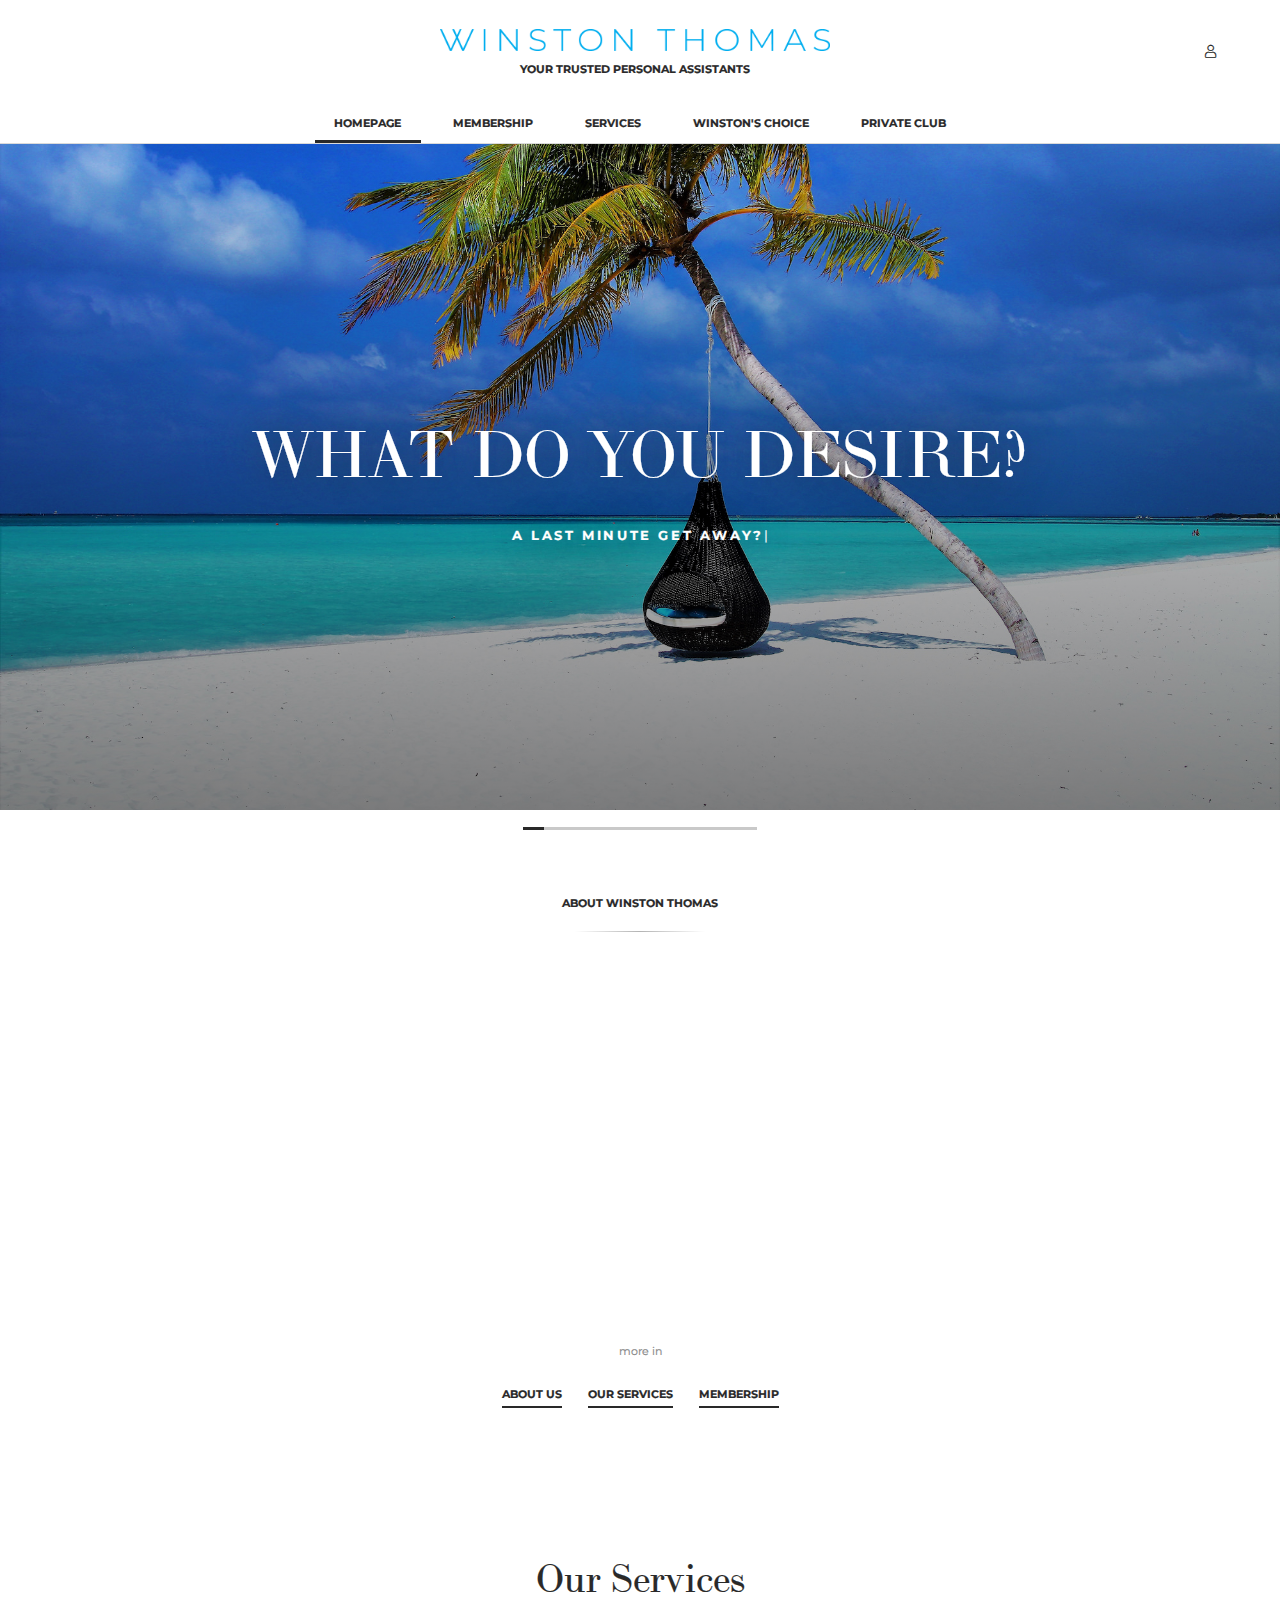
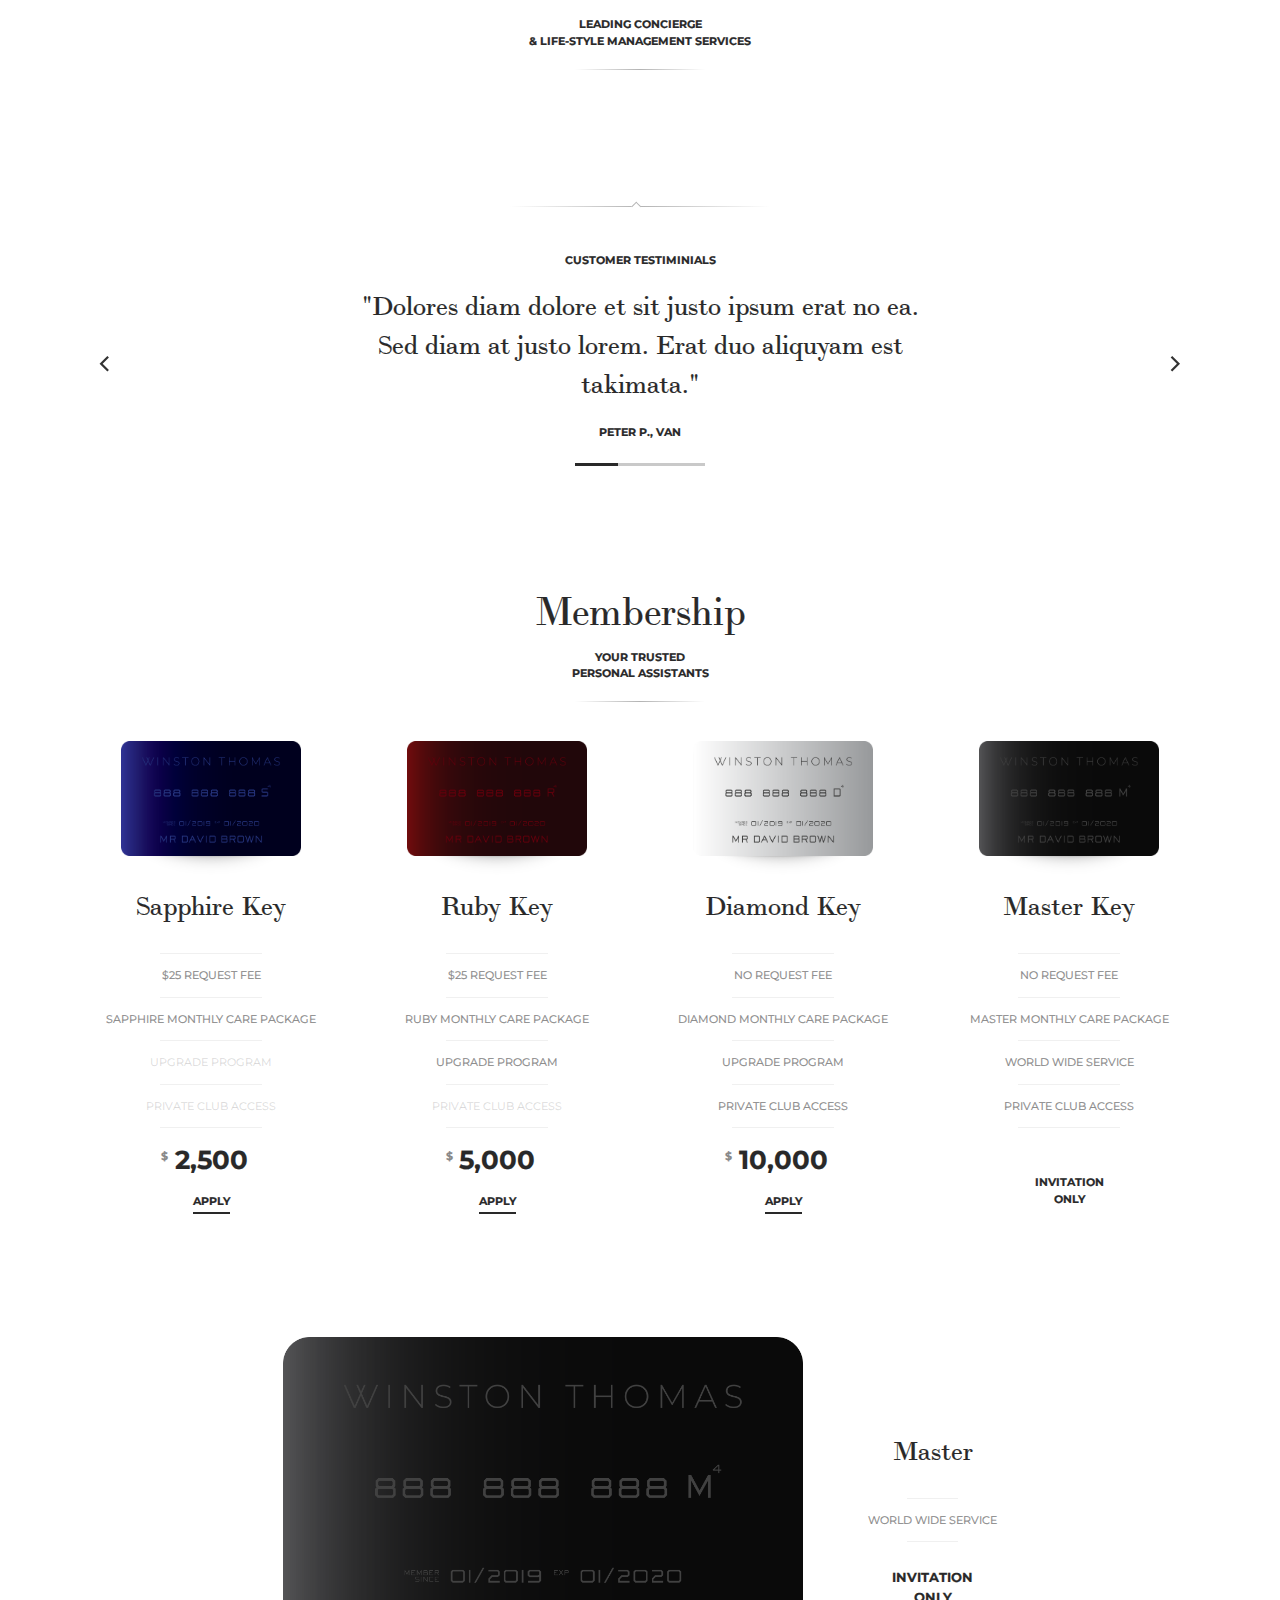
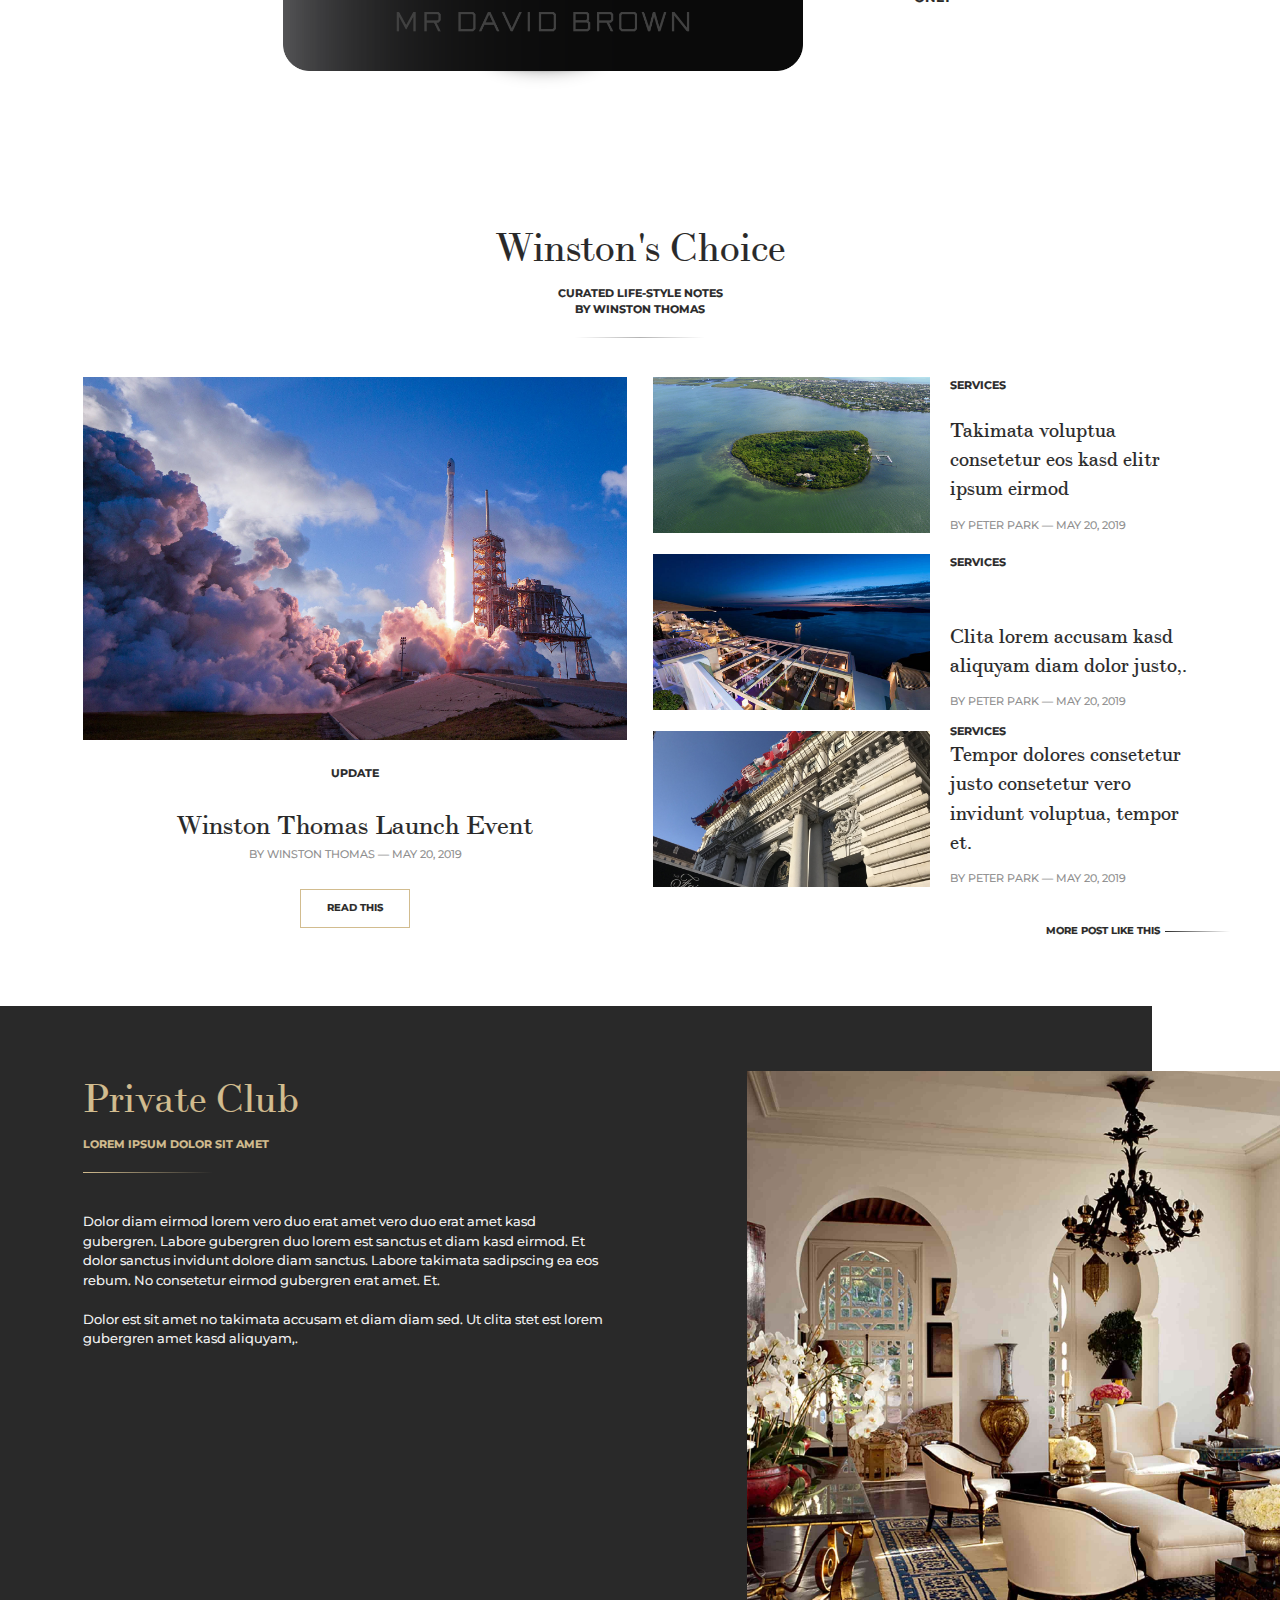
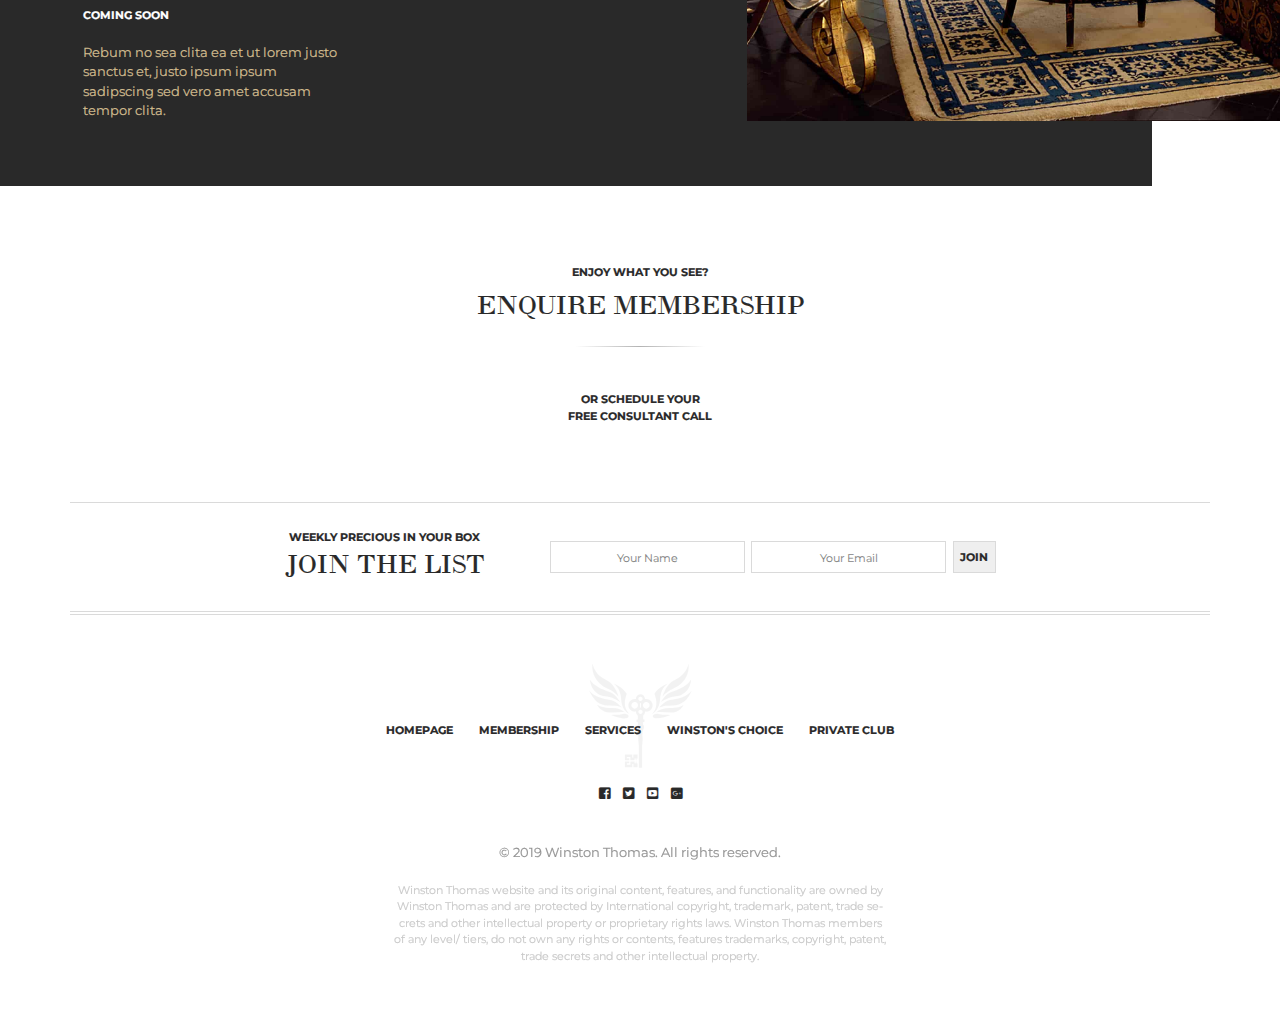
==== commit fcb9dc55: "Thursday" ====
--- a/index.html
+++ b/index.html
@@ -76,25 +76,40 @@
                 <p><span class="hero--carousel-typed">A last minute get away?</span></p>
             </div>
             <div class="hero--carousel-item">
-                <img src="./img/at-your-service/at-your-service-01.jpg" alt="">
+                <img src="./img/at-your-service/01.jpg" alt="">
             </div>
             <!-- <div class="hero--carousel-item">
-                <img src="./img/at-your-service/at-your-service-02.jpg" alt="">
+                <img src="./img/at-your-service/02.jpg" alt="">
             </div> -->
             <div class="hero--carousel-item">
-                <img src="./img/at-your-service/at-your-service-03.jpg" alt="">
-            </div>
-            <div class="hero--carousel-item">
-                <img src="./img/at-your-service/at-your-service-04.jpg" alt="">
-            </div>
-            <div class="hero--carousel-item">
-                <img src="./img/at-your-service/at-your-service-05.jpg" alt="">
-            </div>
-            <div class="hero--carousel-item">
-                <img src="./img/at-your-service/at-your-service-06.jpg" alt="">
-            </div>
-            <div class="hero--carousel-item">
-                <img src="./img/at-your-service/at-your-service-07.jpg" alt="">
+                <img src="./img/at-your-service/03.jpg" alt="">
+            </div>
+            <div class="hero--carousel-item">
+                <img src="./img/at-your-service/04.jpg" alt="">
+            </div>
+            <div class="hero--carousel-item">
+                <img src="./img/at-your-service/05.jpg" alt="">
+            </div>
+            <div class="hero--carousel-item">
+                <img src="./img/at-your-service/06.jpg" alt="">
+            </div>
+            <div class="hero--carousel-item">
+                <img src="./img/at-your-service/07.jpg" alt="">
+            </div>
+            <div class="hero--carousel-item">
+                <img src="./img/at-your-service/08.jpg" alt="">
+            </div>
+            <div class="hero--carousel-item">
+                <img src="./img/at-your-service/09.jpg" alt="">
+            </div>
+            <div class="hero--carousel-item">
+                <img src="./img/at-your-service/11.jpg" alt="">
+            </div>
+            <div class="hero--carousel-item">
+                <img src="./img/at-your-service/11.jpg" alt="">
+            </div>
+            <div class="hero--carousel-item">
+                <img src="./img/at-your-service/12.jpg" alt="">
             </div>
         </div>
     </section>
@@ -163,14 +178,14 @@
                 <span class="divider small"></span>
             </div>
             <div class="row">
-                <div class="col-md-4">
+                <div class="col-md-3">
                     <div class="membership--item">
                         <div class="membership--item-image">
                             <img src="./img/membership/card-sapphire.png" alt="">
                         </div>
                         <div>
                             <div class="membership--item-info">
-                                <h2>Sapphire</h2>
+                                <h2>Sapphire Key</h2>
                                 <ul>
                                     <li>$25 Request Fee</li>
                                     <li>Sapphire Monthly Care Package</li>
@@ -187,14 +202,14 @@
                         </div>
                     </div>
                 </div>
-                <div class="col-md-4">
+                <div class="col-md-3">
                     <div class="membership--item">
                         <div class="membership--item-image">
                             <img src="./img/membership/card-ruby.png" alt="">
                         </div>
                         <div>
                             <div class="membership--item-info">
-                                <h2>Ruby</h2>
+                                <h2>Ruby Key</h2>
                                 <ul>
                                     <li>$25 Request Fee</li>
                                     <li>Ruby Monthly Care Package</li>
@@ -211,14 +226,14 @@
                         </div>
                     </div>
                 </div>
-                <div class="col-md-4">
+                <div class="col-md-3">
                     <div class="membership--item">
                         <div class="membership--item-image">
                             <img src="./img/membership/card-diamond.png" alt="">
                         </div>
                         <div>
                             <div class="membership--item-info">
-                                <h2>Diamond</h2>
+                                <h2>Diamond Key</h2>
                                 <ul>
                                     <li>No Request Fee</li>
                                     <li>Diamond Monthly Care Package</li>
@@ -231,6 +246,30 @@
                             </div>
                             <div class="membership--item-apply">
                                 <a href="#">Apply</a>
+                            </div>
+                        </div>
+                    </div>
+                </div>
+                <div class="col-md-3">
+                    <div class="membership--item">
+                        <div class="membership--item-image">
+                            <img src="./img/membership/card-master.png" alt="">
+                        </div>
+                        <div>
+                            <div class="membership--item-info">
+                                <h2>Master Key</h2>
+                                <ul>
+                                    <li>No Request Fee</li>
+                                    <li>Master Monthly Care Package</li>
+                                    <li>World Wide Service</li>
+                                    <li>Private Club Access</li>
+                                </ul>
+                            </div>
+                            <!-- <div class="membership--item-fee">
+                                <span>$</span>10,000
+                            </div> -->
+                            <div class="membership--item-apply">
+                                <br><br>Invitation<br>Only
                             </div>
                         </div>
                     </div>
--- a/style.css
+++ b/style.css
@@ -435,7 +435,7 @@
 
 body {
   position: relative;
-  background-color: #fafafa;
+  background-color: #ffffff;
 }
 
 body.page-home {
@@ -2091,13 +2091,14 @@
 
 .membership--item-apply {
   text-align: center;
-  margin: 1rem auto;
-}
-
-.membership--item-apply a {
   text-transform: uppercase;
   font-weight: bold;
   font-size: .85rem;
+  margin: 1rem auto;
+  padding-bottom: .3rem;
+}
+
+.membership--item-apply a {
   border-bottom: .2rem solid currentColor;
   padding-bottom: .3rem;
 }
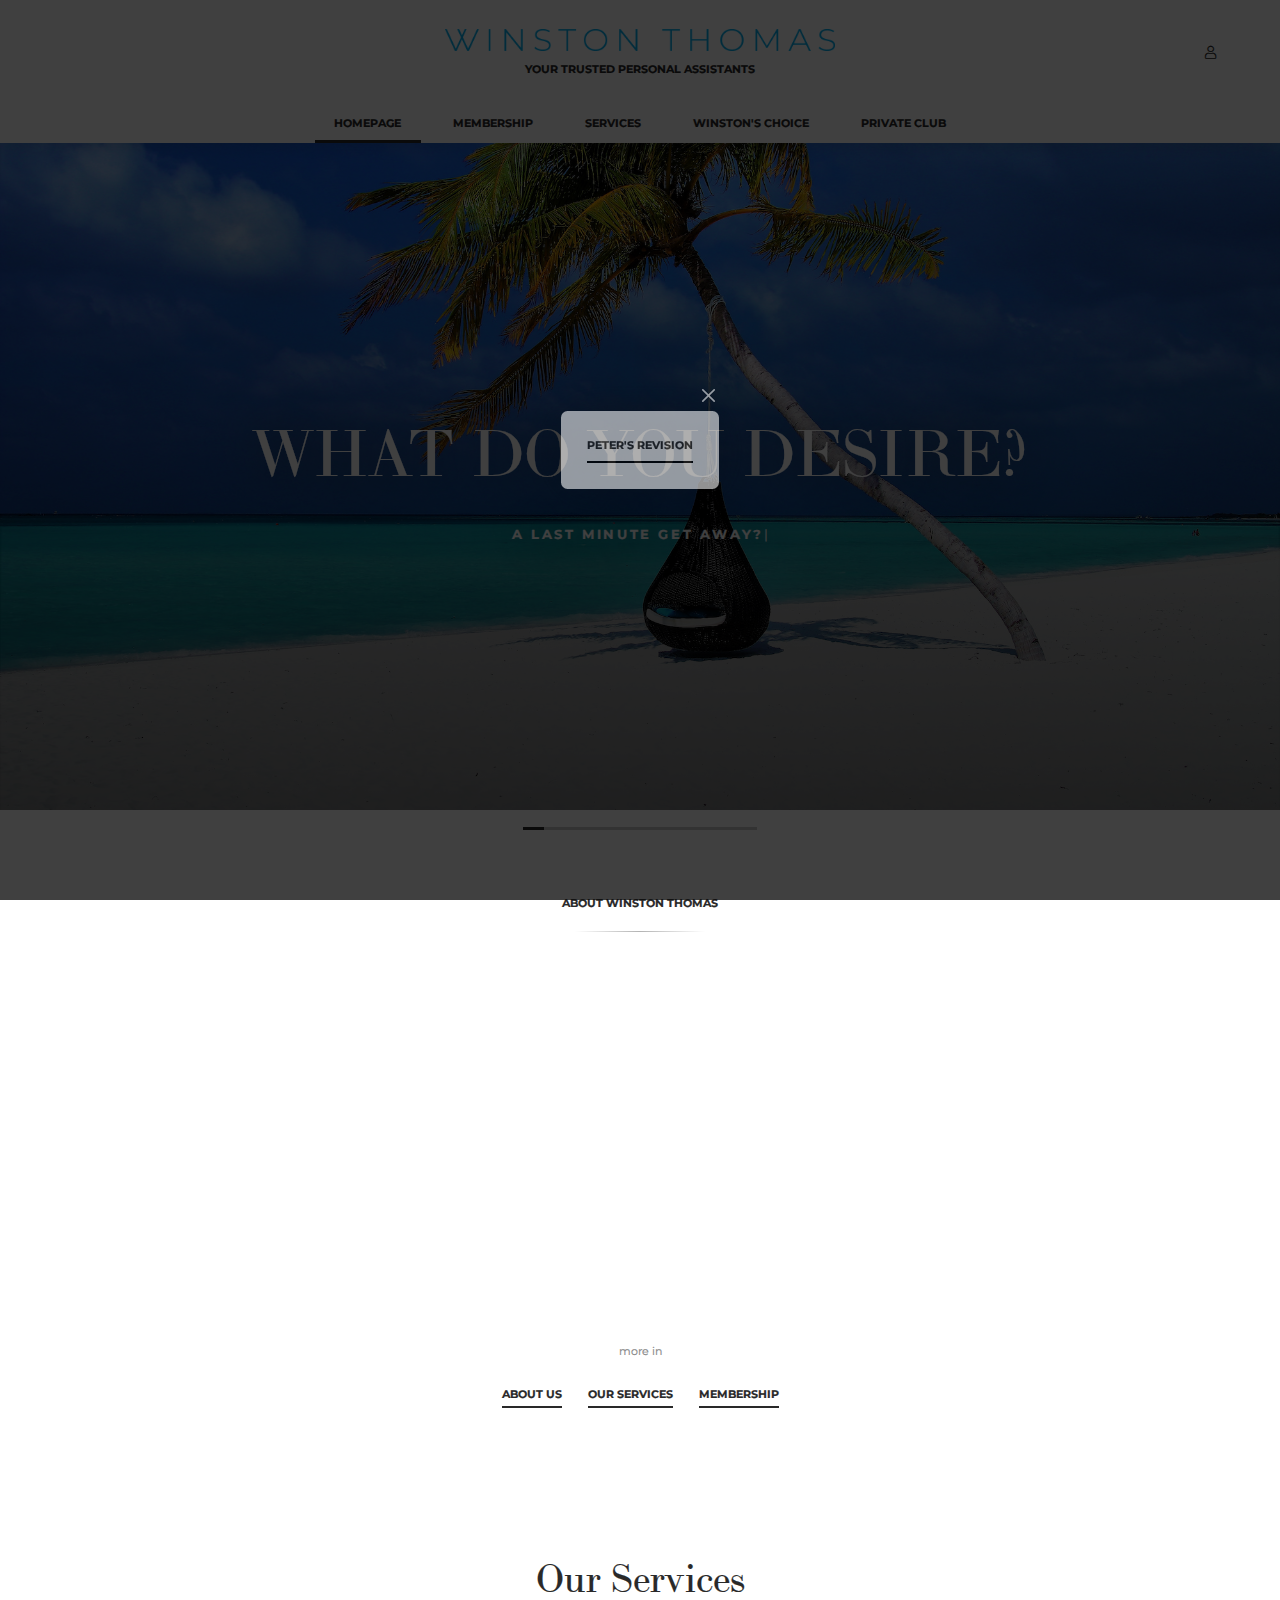
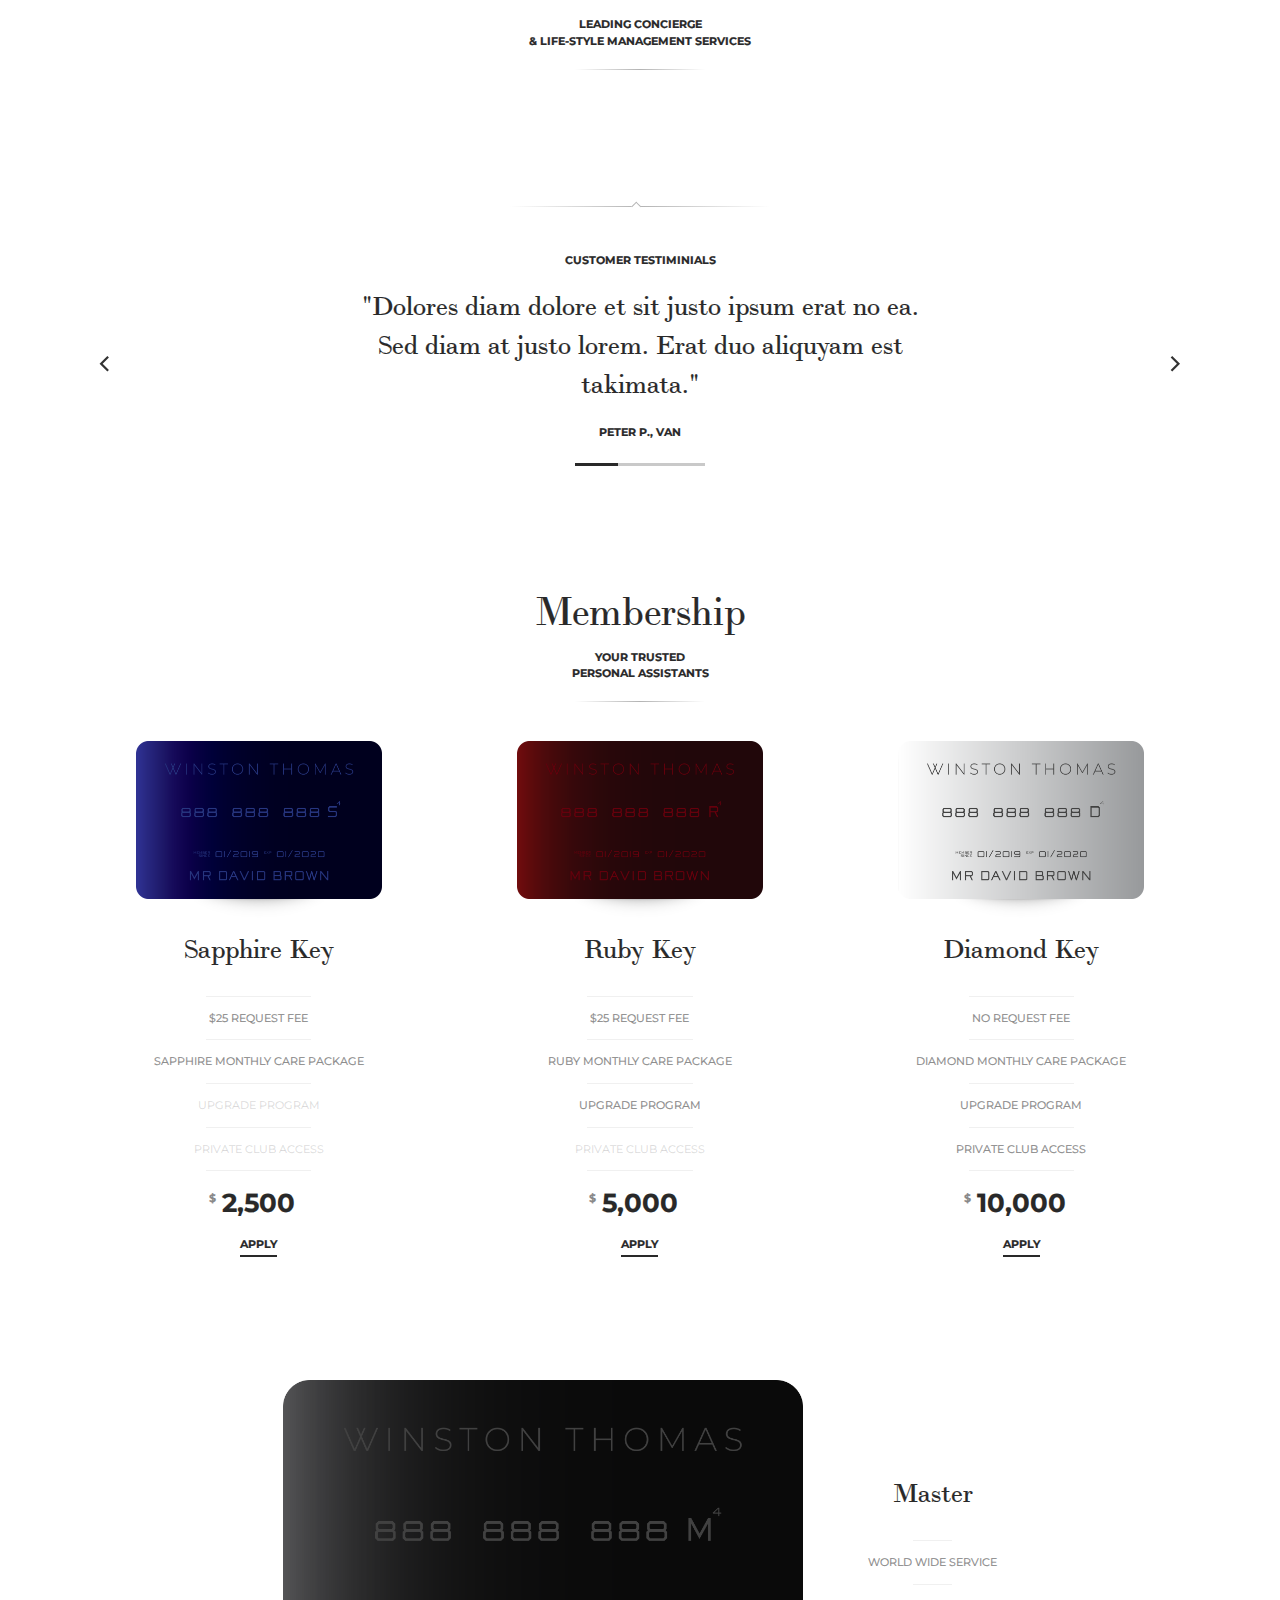
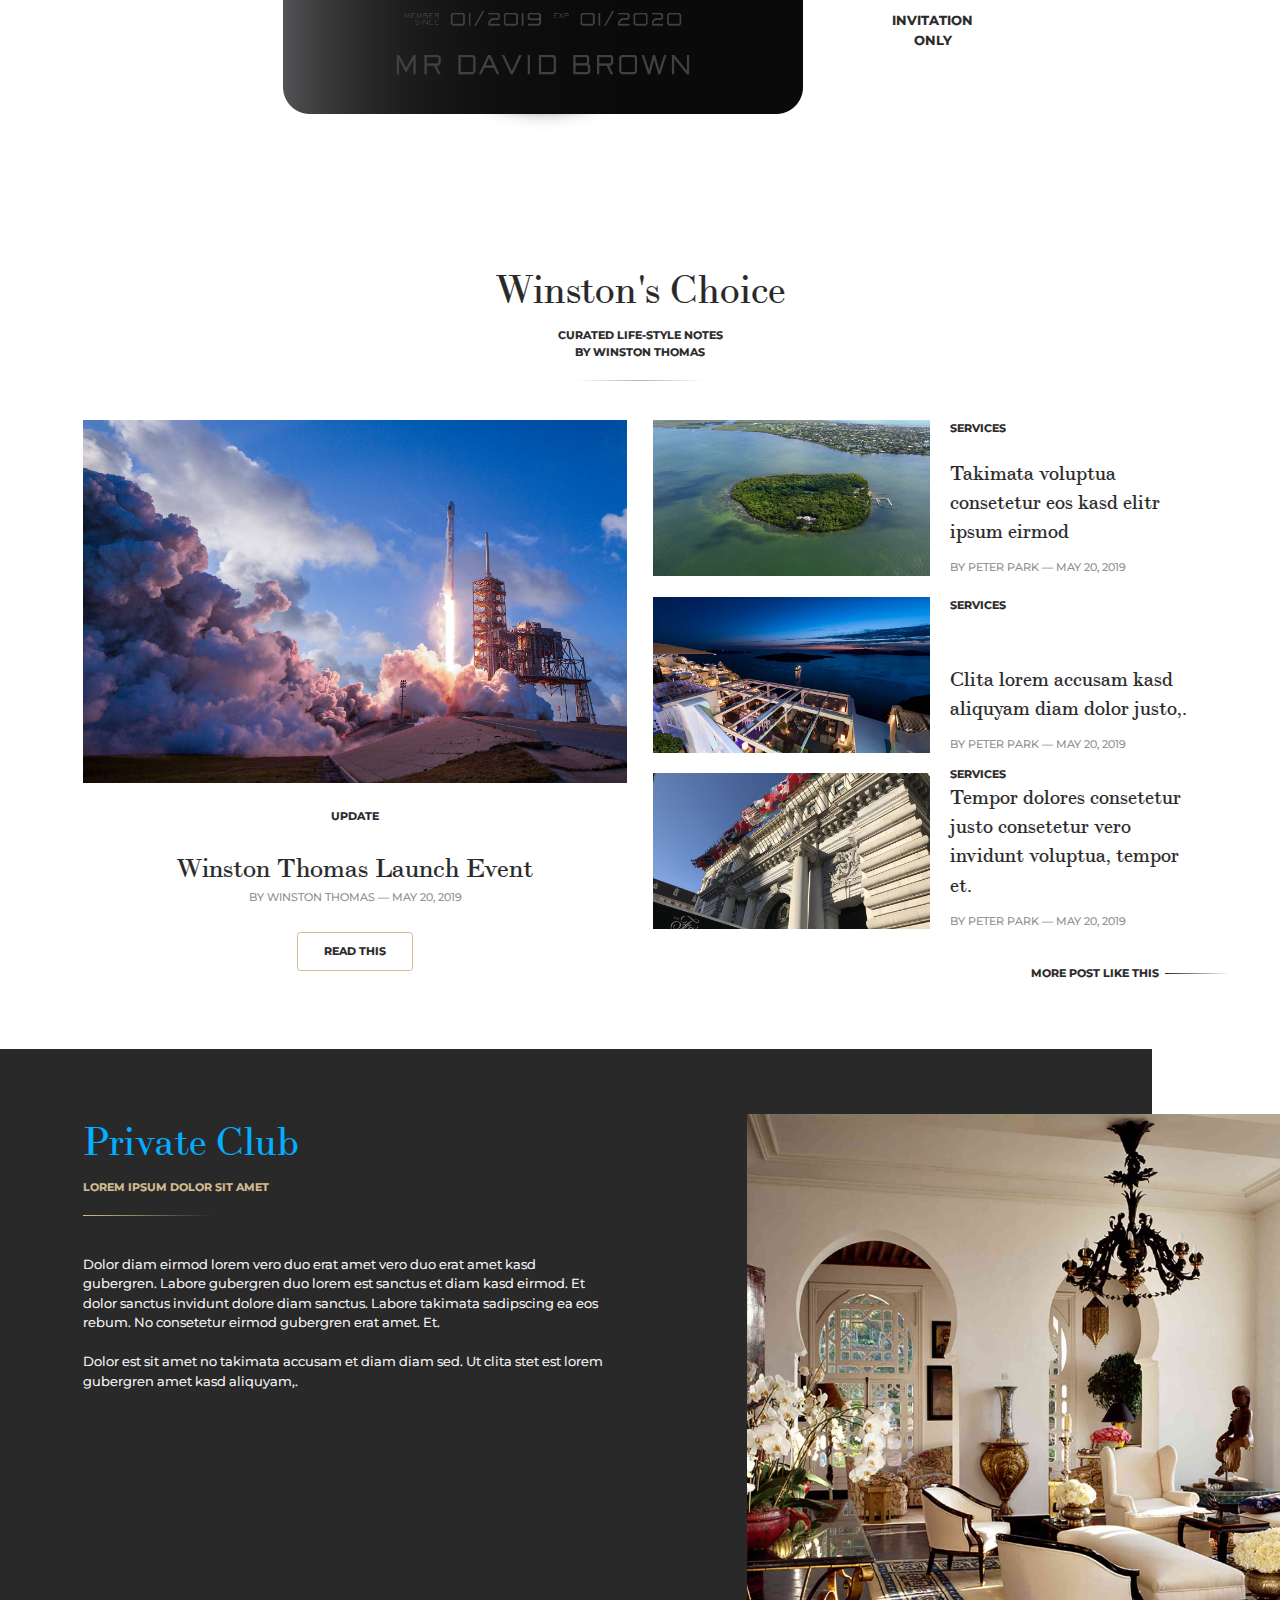
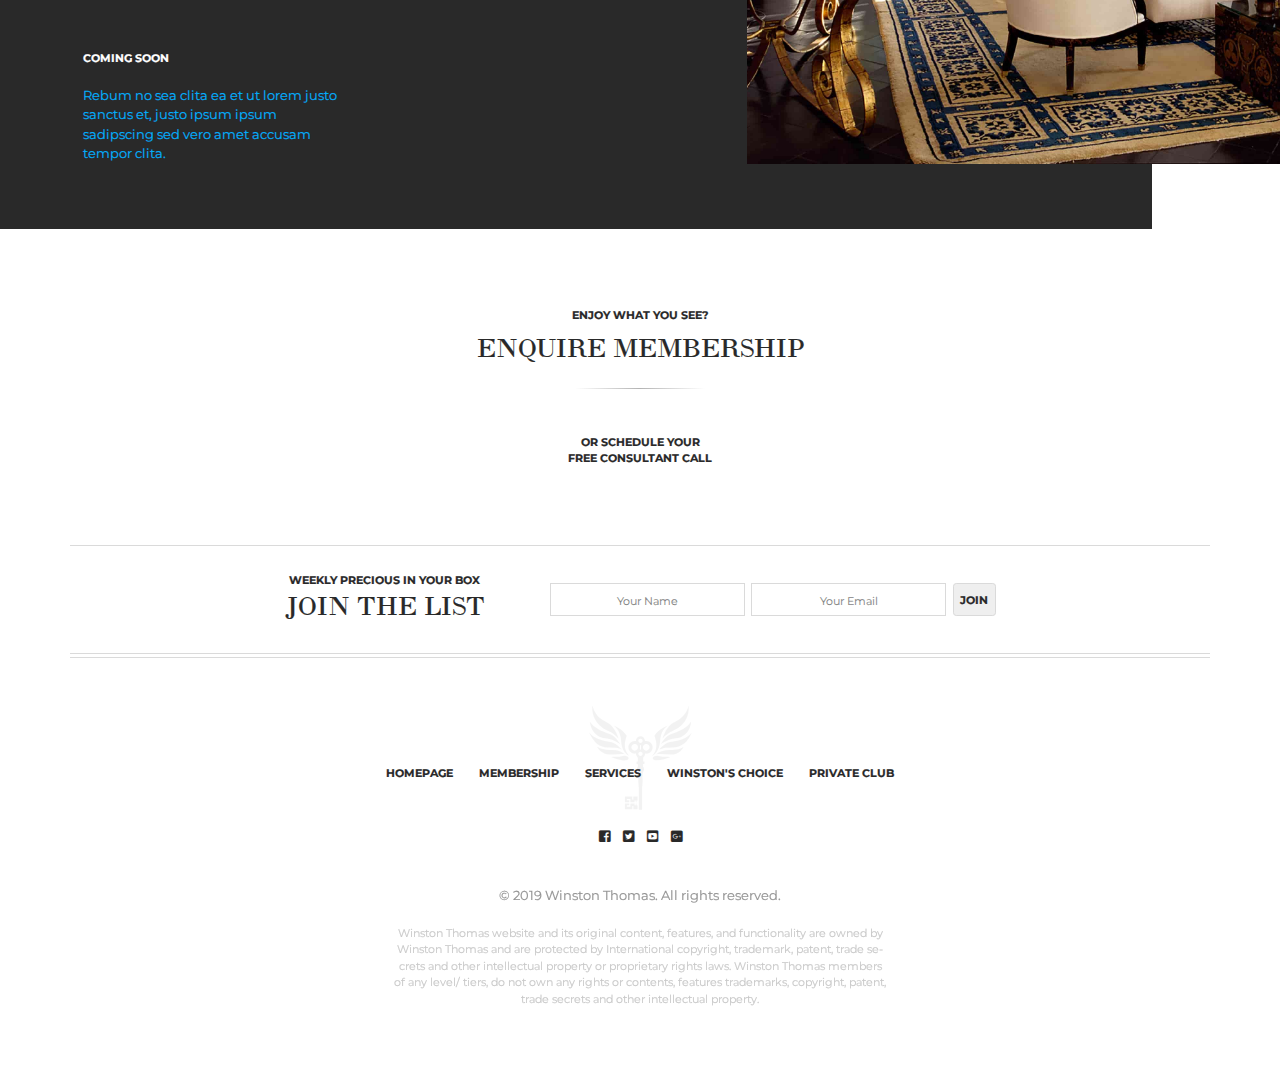
==== commit db421e60: "Friday" ====
--- a/index.html
+++ b/index.html
@@ -9,7 +9,7 @@
     <link rel="stylesheet" href="./style.css">
 </head>
 
-<body>
+<body class="hai">
     <!-- <div class="header--sub container-fluid">
         <a href="#">Schedule your totally free consultant call!</a>
         <div class="header--sub-close">x</div>
@@ -178,7 +178,7 @@
                 <span class="divider small"></span>
             </div>
             <div class="row">
-                <div class="col-md-3">
+                <div class="col-md-4">
                     <div class="membership--item">
                         <div class="membership--item-image">
                             <img src="./img/membership/card-sapphire.png" alt="">
@@ -202,7 +202,7 @@
                         </div>
                     </div>
                 </div>
-                <div class="col-md-3">
+                <div class="col-md-4">
                     <div class="membership--item">
                         <div class="membership--item-image">
                             <img src="./img/membership/card-ruby.png" alt="">
@@ -226,7 +226,7 @@
                         </div>
                     </div>
                 </div>
-                <div class="col-md-3">
+                <div class="col-md-4">
                     <div class="membership--item">
                         <div class="membership--item-image">
                             <img src="./img/membership/card-diamond.png" alt="">
@@ -250,30 +250,6 @@
                         </div>
                     </div>
                 </div>
-                <div class="col-md-3">
-                    <div class="membership--item">
-                        <div class="membership--item-image">
-                            <img src="./img/membership/card-master.png" alt="">
-                        </div>
-                        <div>
-                            <div class="membership--item-info">
-                                <h2>Master Key</h2>
-                                <ul>
-                                    <li>No Request Fee</li>
-                                    <li>Master Monthly Care Package</li>
-                                    <li>World Wide Service</li>
-                                    <li>Private Club Access</li>
-                                </ul>
-                            </div>
-                            <!-- <div class="membership--item-fee">
-                                <span>$</span>10,000
-                            </div> -->
-                            <div class="membership--item-apply">
-                                <br><br>Invitation<br>Only
-                            </div>
-                        </div>
-                    </div>
-                </div>
             </div>
             <div class="membership--item master">
                 <div class="membership--item-image">
@@ -409,7 +385,7 @@
         </div>
     </section>
 
-    <section id="mailling-list" class="container">
+    <section id="mailing-list" class="container">
         <div class="mailing-list-title">
             <h6>Weekly precious in your box</h6>
             <h2>JOIN THE LIST</h2>
@@ -459,10 +435,16 @@
         </div>
     </section>
 
+    <div id="redirect-peter" class="modal">
+        <p style="text-align: center;"><a href="peter.html" class="small-text"
+                style="border-bottom: 2px solid black; display: block; padding-bottom: .5rem;">Peter's revision</a></p>
+    </div>
+
     <!-- Javascript -->
 
     <script src="/js/jquery.js"></script>
     <script src="/js/jquery.typed.js"></script>
+    <script src="/js/jquery.modal.js"></script>
     <script src="/js/jquery.flickity.js"></script>
     <script src="/js/scrollreveal.js"></script>
     <script src="/js/app.js"></script>
--- a/style.css
+++ b/style.css
@@ -472,282 +472,6 @@
   transition: all .25s;
 }
 
-section {
-  position: relative;
-}
-
-section:not(#header) {
-  padding-top: 5rem;
-  padding-bottom: 5rem;
-}
-
-section + section {
-  margin-top: 1rem;
-}
-
-.container {
-  width: 100%;
-  padding-right: 1rem;
-  padding-left: 1rem;
-  margin-right: auto;
-  margin-left: auto;
-}
-
-@media (max-width: 767px) {
-  .container {
-    max-width: 540px;
-  }
-}
-
-@media (min-width: 768px) {
-  .container {
-    max-width: 720px;
-  }
-}
-
-@media (min-width: 992px) {
-  .container {
-    max-width: 960px;
-  }
-}
-
-@media (min-width: 1200px) {
-  .container {
-    max-width: 1140px;
-  }
-}
-
-.container-fluid {
-  padding: 0 1rem;
-}
-
-@media (min-width: 992px) {
-  .container-fluid {
-    padding: 0 5vw;
-  }
-}
-
-input {
-  border: 1px solid #dadada;
-  height: 2.5rem;
-  padding: .5rem;
-  border-radius: 0;
-  -webkit-box-shadow: none;
-          box-shadow: none;
-  -webkit-appearance: none;
-  -webkit-user-select: text;
-}
-
-input::-webkit-input-placeholder {
-  color: rgba(41, 41, 41, 0.5);
-  font-size: .85rem;
-}
-
-input:-ms-input-placeholder {
-  color: rgba(41, 41, 41, 0.5);
-  font-size: .85rem;
-}
-
-input::-ms-input-placeholder {
-  color: rgba(41, 41, 41, 0.5);
-  font-size: .85rem;
-}
-
-input::placeholder {
-  color: rgba(41, 41, 41, 0.5);
-  font-size: .85rem;
-}
-
-.button {
-  display: -webkit-inline-box;
-  display: -ms-inline-flexbox;
-  display: inline-flex;
-  -webkit-box-align: center;
-      -ms-flex-align: center;
-          align-items: center;
-  -webkit-box-pack: center;
-      -ms-flex-pack: center;
-          justify-content: center;
-  text-transform: uppercase;
-  font-size: .85rem;
-  font-weight: bold;
-}
-
-.button.medium {
-  height: 3rem;
-  padding: 0 2rem;
-}
-
-.button.ghost {
-  background: transparent;
-  border: 1px solid #dadada;
-  border-width: .1rem;
-}
-
-.button.ghost.gold {
-  border-color: #d2bc8f;
-}
-
-.small-text {
-  font-size: 0.75rem;
-  text-transform: uppercase;
-  font-weight: bold;
-}
-
-.link.line-right {
-  margin-right: -2.5rem;
-}
-
-.link.line-right:after {
-  content: '';
-  display: inline-block;
-  height: 1px;
-  width: 5rem;
-  margin-bottom: 0.25em;
-  margin-left: 0.5em;
-  background-image: -webkit-gradient(linear, left top, right top, from(currentColor), to(transparent));
-  background-image: linear-gradient(to right, currentColor, transparent);
-  -webkit-transition: all .5s;
-  transition: all .5s;
-}
-
-.link.line-right:hover:after {
-  width: 10rem;
-}
-
-.divider {
-  position: relative;
-  display: inline-block;
-  margin-top: 1.5rem;
-  margin-bottom: 3rem;
-  height: 1px;
-  width: 20rem;
-  --color-divider: #b3b3b3;
-  background-image: -webkit-gradient(linear, left top, right top, from(transparent), color-stop(var(--color-divider)), to(transparent));
-  background-image: linear-gradient(to right, transparent, var(--color-divider), transparent);
-  background-repeat: no-repeat;
-}
-
-.divider.small {
-  width: 10rem;
-}
-
-.divider.gold {
-  --color-divider: #d2bc8f;
-}
-
-@media (min-width: 992px) {
-  .divider.left {
-    width: 10rem;
-    background-image: -webkit-gradient(linear, left top, right top, from(var(--color-divider)), to(transparent));
-    background-image: linear-gradient(to right, var(--color-divider), transparent);
-  }
-}
-
-.divider.arrow-up:after {
-  content: "";
-  position: absolute;
-  z-index: 1;
-  top: -3.25px;
-  left: calc(50% - 7px);
-  width: 6.5px;
-  height: 6.5px;
-  -webkit-transform: rotate(45deg);
-          transform: rotate(45deg);
-  background-color: white;
-  border-top: 1px solid var(--color-divider);
-  border-left: 1px solid var(--color-divider);
-}
-
-.section-title {
-  display: -webkit-box;
-  display: -ms-flexbox;
-  display: flex;
-  -webkit-box-orient: vertical;
-  -webkit-box-direction: normal;
-      -ms-flex-direction: column;
-          flex-direction: column;
-  -webkit-box-align: center;
-      -ms-flex-align: center;
-          align-items: center;
-  -webkit-box-pack: center;
-      -ms-flex-pack: center;
-          justify-content: center;
-  text-align: center;
-}
-
-.section-title h5 {
-  margin: .5rem 0 0;
-}
-
-@media (min-width: 992px) {
-  .section-title.left {
-    -webkit-box-align: start;
-        -ms-flex-align: start;
-            align-items: flex-start;
-    text-align: left;
-  }
-  .section-title.left .divider {
-    margin-left: 0;
-  }
-}
-
-.section-title.gold h1,
-.section-title.gold h2,
-.section-title.gold h3,
-.section-title.gold h4,
-.section-title.gold h5,
-.section-title.gold h6 {
-  color: #d2bc8f;
-}
-
-.flickity-page-dots {
-  max-width: 10rem;
-  display: -webkit-box;
-  display: -ms-flexbox;
-  display: flex;
-  -webkit-box-align: center;
-      -ms-flex-align: center;
-          align-items: center;
-  -webkit-box-pack: center;
-      -ms-flex-pack: center;
-          justify-content: center;
-  left: 0;
-  right: 0;
-  margin: 0 auto;
-}
-
-.flickity-page-dots .dot {
-  display: inline-block;
-  width: 5rem;
-  height: .2rem;
-  margin: 0;
-  background: #292929;
-  border-radius: 0;
-  opacity: 0.25;
-  cursor: pointer;
-}
-
-.flickity-button {
-  z-index: 5;
-}
-
-/* big buttons, no circle */
-.flickity-prev-next-button {
-  width: 2rem;
-  height: 2rem;
-  background: transparent;
-}
-
-/* arrow color */
-.flickity-prev-next-button.no-svg {
-  color: white;
-}
-
-.flickity-prev-next-button:hover {
-  background: transparent;
-}
-
 * + h1,
 * + h2,
 * + h3,
@@ -841,12 +565,337 @@
   line-height: 1.5;
 }
 
+section {
+  position: relative;
+}
+
+section:not(#header) {
+  padding-top: 5rem;
+  padding-bottom: 5rem;
+}
+
+section + section {
+  margin-top: 1rem;
+}
+
+.container {
+  width: 100%;
+  padding-right: 1rem;
+  padding-left: 1rem;
+  margin-right: auto;
+  margin-left: auto;
+}
+
+@media (max-width: 767px) {
+  .container {
+    max-width: 540px;
+  }
+}
+
+@media (min-width: 768px) {
+  .container {
+    max-width: 720px;
+  }
+}
+
+@media (min-width: 992px) {
+  .container {
+    max-width: 960px;
+  }
+}
+
+@media (min-width: 1200px) {
+  .container {
+    max-width: 1140px;
+  }
+}
+
+.container-fluid {
+  padding: 0 1rem;
+}
+
+@media (min-width: 992px) {
+  .container-fluid {
+    padding: 0 5vw;
+  }
+}
+
+input {
+  border: 1px solid #dadada;
+  height: 2.5rem;
+  padding: .5rem;
+  border-radius: 0;
+  -webkit-box-shadow: none;
+          box-shadow: none;
+  -webkit-appearance: none;
+  -webkit-user-select: text;
+}
+
+input::-webkit-input-placeholder {
+  color: rgba(41, 41, 41, 0.5);
+  font-size: .85rem;
+}
+
+input:-ms-input-placeholder {
+  color: rgba(41, 41, 41, 0.5);
+  font-size: .85rem;
+}
+
+input::-ms-input-placeholder {
+  color: rgba(41, 41, 41, 0.5);
+  font-size: .85rem;
+}
+
+input::placeholder {
+  color: rgba(41, 41, 41, 0.5);
+  font-size: .85rem;
+}
+
+.button {
+  display: -webkit-inline-box;
+  display: -ms-inline-flexbox;
+  display: inline-flex;
+  -webkit-box-align: center;
+      -ms-flex-align: center;
+          align-items: center;
+  -webkit-box-pack: center;
+      -ms-flex-pack: center;
+          justify-content: center;
+  text-transform: uppercase;
+  font-size: .85rem;
+  font-weight: bold;
+  border-radius: .25rem;
+}
+
+.button i {
+  margin-right: .5rem;
+}
+
+.button.medium {
+  height: 3rem;
+  padding: 0 2rem;
+}
+
+.button.solid {
+  background: #03afff;
+  color: white;
+}
+
+.button.ghost {
+  background: transparent;
+  border: 1px solid #dadada;
+  border-width: .1rem;
+}
+
+.button.ghost.gold {
+  border-color: #d2bc8f;
+}
+
+.small-text {
+  font-size: 0.85rem;
+  font-weight: bold;
+  font-family: "Montserrat", sans-serif;
+  text-transform: uppercase;
+  line-height: 1.5;
+}
+
+.link.underline {
+  border-bottom: .1rem solid currentColor;
+  padding-bottom: .3rem;
+}
+
+.link.line-right {
+  margin-right: -2.5rem;
+}
+
+.link.line-right:after {
+  content: '';
+  display: inline-block;
+  height: 1px;
+  width: 5rem;
+  margin-bottom: 0.25em;
+  margin-left: 0.5em;
+  background-image: -webkit-gradient(linear, left top, right top, from(currentColor), to(transparent));
+  background-image: linear-gradient(to right, currentColor, transparent);
+  -webkit-transition: all .5s;
+  transition: all .5s;
+}
+
+.link.line-right:hover:after {
+  width: 10rem;
+}
+
+.divider {
+  position: relative;
+  display: inline-block;
+  margin-top: 1.5rem;
+  margin-bottom: 3rem;
+  height: 1px;
+  width: 20rem;
+  --color-divider: #b3b3b3;
+  background-image: -webkit-gradient(linear, left top, right top, from(transparent), color-stop(var(--color-divider)), to(transparent));
+  background-image: linear-gradient(to right, transparent, var(--color-divider), transparent);
+  background-repeat: no-repeat;
+}
+
+.divider.small {
+  width: 10rem;
+}
+
+.divider.gold {
+  --color-divider: #d2bc8f;
+}
+
+@media (min-width: 992px) {
+  .divider.left {
+    width: 10rem;
+    background-image: -webkit-gradient(linear, left top, right top, from(var(--color-divider)), to(transparent));
+    background-image: linear-gradient(to right, var(--color-divider), transparent);
+  }
+}
+
+.divider.arrow-up:after {
+  content: "";
+  position: absolute;
+  z-index: 1;
+  top: -3.25px;
+  left: calc(50% - 7px);
+  width: 6.5px;
+  height: 6.5px;
+  -webkit-transform: rotate(45deg);
+          transform: rotate(45deg);
+  background-color: white;
+  border-top: 1px solid var(--color-divider);
+  border-left: 1px solid var(--color-divider);
+}
+
+.section-title {
+  display: -webkit-box;
+  display: -ms-flexbox;
+  display: flex;
+  -webkit-box-orient: vertical;
+  -webkit-box-direction: normal;
+      -ms-flex-direction: column;
+          flex-direction: column;
+  -webkit-box-align: center;
+      -ms-flex-align: center;
+          align-items: center;
+  -webkit-box-pack: center;
+      -ms-flex-pack: center;
+          justify-content: center;
+  text-align: center;
+}
+
+.section-title h5 {
+  margin: .5rem 0 0;
+}
+
+@media (min-width: 992px) {
+  .section-title.left {
+    -webkit-box-align: start;
+        -ms-flex-align: start;
+            align-items: flex-start;
+    text-align: left;
+  }
+  .section-title.left .divider {
+    margin-left: 0;
+  }
+}
+
+.section-title.gold h1,
+.section-title.gold h2,
+.section-title.gold h3,
+.section-title.gold h4,
+.section-title.gold h5,
+.section-title.gold h6 {
+  color: #d2bc8f;
+}
+
+.section-title p {
+  width: 90%;
+  max-width: 50rem;
+  font-family: "Bodoni", serif;
+  font-size: 1.5rem;
+  margin-top: -2rem;
+  margin-bottom: 4rem;
+}
+
+.flickity-page-dots {
+  max-width: 10rem;
+  display: -webkit-box;
+  display: -ms-flexbox;
+  display: flex;
+  -webkit-box-align: center;
+      -ms-flex-align: center;
+          align-items: center;
+  -webkit-box-pack: center;
+      -ms-flex-pack: center;
+          justify-content: center;
+  left: 0;
+  right: 0;
+  margin: 0 auto;
+}
+
+.flickity-page-dots .dot {
+  display: inline-block;
+  width: 5rem;
+  height: .2rem;
+  margin: 0;
+  background: #292929;
+  border-radius: 0;
+  opacity: 0.25;
+  cursor: pointer;
+}
+
+.flickity-button {
+  z-index: 5;
+}
+
+/* big buttons, no circle */
+.flickity-prev-next-button {
+  width: 2rem;
+  height: 2rem;
+  background: transparent;
+}
+
+/* arrow color */
+.flickity-prev-next-button.no-svg {
+  color: white;
+}
+
+.flickity-prev-next-button:hover {
+  background: transparent;
+}
+
+.modal {
+  border-radius: .5rem;
+  width: auto;
+  max-width: 90%;
+  padding: 2rem;
+  -webkit-box-shadow: 0 0 50px rgba(0, 0, 0, 0.25);
+          box-shadow: 0 0 50px rgba(0, 0, 0, 0.25);
+}
+
+.modal a.close-modal {
+  position: absolute;
+  top: -3.5rem;
+  right: 0;
+  width: 1.5rem;
+  height: 1.5rem;
+  border: 0;
+  background-image: url("./img/icons/close-white.svg");
+  background-repeat: no-repeat;
+  background-size: 1rem;
+  background-position: center;
+  background-color: rgba(0, 0, 0, 0);
+}
+
 #header {
   position: fixed;
   top: 0;
   width: 100%;
-  -webkit-box-shadow: 0 5px 20px rgba(41, 41, 41, 0.04);
-          box-shadow: 0 5px 20px rgba(41, 41, 41, 0.04);
+  -webkit-box-shadow: 0 5px 10px rgba(41, 41, 41, 0.125);
+          box-shadow: 0 5px 10px rgba(41, 41, 41, 0.125);
   -webkit-transition: all .25s;
   transition: all .25s;
   z-index: 999;
@@ -854,7 +903,6 @@
 
 .header--outer {
   background-color: white;
-  border-bottom: 1px solid #dadada;
 }
 
 .header--main {
@@ -869,6 +917,50 @@
           justify-content: space-between;
   -webkit-transition: all .25s;
   transition: all .25s;
+}
+
+.header--main > * {
+  width: 100%;
+}
+
+.header--left {
+  position: absolute;
+  display: -webkit-box;
+  display: -ms-flexbox;
+  display: flex;
+  -webkit-box-align: center;
+      -ms-flex-align: center;
+          align-items: center;
+  -webkit-box-pack: start;
+      -ms-flex-pack: start;
+          justify-content: flex-start;
+}
+
+@media (min-width: 992px) {
+  .header--left {
+    position: relative;
+    display: -webkit-box;
+    display: -ms-flexbox;
+    display: flex;
+  }
+}
+
+.header--right {
+  display: none;
+  -webkit-box-align: center;
+      -ms-flex-align: center;
+          align-items: center;
+  -webkit-box-pack: end;
+      -ms-flex-pack: end;
+          justify-content: flex-end;
+}
+
+@media (min-width: 992px) {
+  .header--right {
+    display: -webkit-box;
+    display: -ms-flexbox;
+    display: flex;
+  }
 }
 
 .header--logo {
@@ -896,6 +988,8 @@
 
 @media (min-width: 992px) {
   .header--logo {
+    -ms-flex-negative: 0;
+        flex-shrink: 0;
     -webkit-transform: scale(1);
             transform: scale(1);
     margin: 2rem 0;
@@ -1330,9 +1424,11 @@
 }
 
 .footer--menu-item {
+  font-size: 0.85rem;
+  font-weight: bold;
+  font-family: "Montserrat", sans-serif;
   text-transform: uppercase;
-  font-size: .85rem;
-  font-weight: bold;
+  line-height: 1.5;
   margin: .5rem 1rem;
 }
 
@@ -1413,10 +1509,6 @@
   transform: none !important;
 }
 
-.hero--carousel .flickity-button {
-  z-index: 5;
-}
-
 .hero--carousel .dot {
   display: inline-block;
   width: 5rem;
@@ -1849,7 +1941,7 @@
 }
 
 .private-club--left .content-top h1 {
-  color: #d2bc8f;
+  color: #03afff;
 }
 
 .private-club--left .content-top p {
@@ -1861,7 +1953,7 @@
 }
 
 .private-club--left .content-bottom h5 {
-  color: #d2bc8f;
+  color: #03afff;
 }
 
 @media (min-width: 992px) {
@@ -1877,7 +1969,7 @@
 @media (min-width: 992px) {
   .private-club--left .content-bottom p {
     max-width: 20rem;
-    color: #d2bc8f;
+    color: #03afff;
   }
 }
 
@@ -1926,7 +2018,78 @@
 }
 
 #enquiry .container a:hover {
-  color: #d2bc8f;
+  color: #03afff;
+}
+
+.services--wrapper {
+  display: -ms-grid;
+  display: grid;
+  -ms-grid-columns: 1fr;
+      grid-template-columns: 1fr;
+  grid-gap: 5em;
+  margin-top: 2rem;
+}
+
+@media (min-width: 992px) {
+  .services--wrapper {
+    -ms-grid-columns: 1fr 1fr;
+        grid-template-columns: 1fr 1fr;
+    grid-gap: 10rem;
+    grid-row-gap: 10rem;
+  }
+}
+
+.services--item {
+  position: relative;
+  width: 100%;
+}
+
+@media (min-width: 992px) {
+  .services--item:nth-child(2n) {
+    -webkit-transform: translateY(10rem);
+            transform: translateY(10rem);
+  }
+}
+
+.services--item-image {
+  position: relative;
+}
+
+.services--item-image img {
+  display: block;
+  width: 100%;
+  height: 22.5rem;
+  -o-object-fit: cover;
+     object-fit: cover;
+  margin: 0 auto;
+  border-radius: .25rem;
+  background-color: black;
+}
+
+.services--item-info {
+  position: relative;
+  z-index: 2;
+  width: 80%;
+  border-radius: .25rem;
+  -webkit-box-shadow: 0 -80px 50px rgba(0, 0, 0, 0.125);
+          box-shadow: 0 -80px 50px rgba(0, 0, 0, 0.125);
+  text-align: center;
+  padding: 2rem;
+  margin: 0 auto;
+  margin-top: -5rem;
+  background-color: white;
+}
+
+.services--item-info .divider {
+  margin: 1.5rem auto;
+}
+
+@media (min-width: 992px) {
+  .services--more {
+    text-align: center;
+    margin-top: 15rem;
+    margin-bottom: 2rem;
+  }
 }
 
 #testimonial {
@@ -2019,7 +2182,7 @@
 .membership--item-info ul:before, .membership--item-info ul:after {
   content: '';
   display: block;
-  width: 40%;
+  width: 30%;
   height: 1px;
   margin: 1rem auto;
   background-color: rgba(136, 136, 136, 0.125);
@@ -2035,7 +2198,7 @@
 .membership--item-info ul li + li:before {
   content: '';
   display: block;
-  width: 40%;
+  width: 30%;
   height: 1px;
   margin: 1rem auto;
   background-color: rgba(136, 136, 136, 0.125);
@@ -2103,7 +2266,7 @@
   padding-bottom: .3rem;
 }
 
-#mailling-list {
+#mailing-list {
   display: -webkit-box;
   display: -ms-flexbox;
   display: flex;
@@ -2125,18 +2288,18 @@
 }
 
 @media (min-width: 992px) {
-  #mailling-list {
+  #mailing-list {
     -webkit-box-orient: horizontal;
     -webkit-box-direction: normal;
         -ms-flex-direction: row;
             flex-direction: row;
   }
-  #mailling-list > * + * {
+  #mailing-list > * + * {
     margin-left: 5rem;
   }
 }
 
-#mailling-list:after {
+#mailing-list:after {
   position: absolute;
   bottom: -0.35rem;
   left: 0;
@@ -2222,4 +2385,341 @@
     margin-left: .5rem;
   }
 }
+
+.peter h5 {
+  font-size: .75rem;
+  font-weight: normal;
+  letter-spacing: .2em;
+}
+
+.peter .small-text {
+  font-size: .75rem;
+  font-weight: normal;
+  font-family: "Montserrat", sans-serif;
+  text-transform: uppercase;
+  line-height: 1.5;
+  letter-spacing: .2em;
+}
+
+.peter .header--right {
+  -webkit-transform: translateY(1.5rem);
+          transform: translateY(1.5rem);
+  -webkit-transition: all .25s;
+  transition: all .25s;
+}
+
+.peter #header.is-scroll .header--right {
+  -webkit-transform: translateY(0);
+          transform: translateY(0);
+  -webkit-transition: all .25s;
+  transition: all .25s;
+}
+
+.peter #header.is-scroll-up .header--right {
+  -webkit-transform: translateY(1.25rem);
+          transform: translateY(1.25rem);
+  -webkit-transition: all .25s;
+  transition: all .25s;
+}
+
+.peter .header--logo h6 {
+  font-family: "Bodoni", serif;
+  text-transform: none;
+  font-weight: normal;
+  font-size: 1.25rem;
+}
+
+.peter .header--menu-wrapper > ul .header--menu-item {
+  font-size: .75rem;
+  font-weight: normal;
+  font-family: "Montserrat", sans-serif;
+  text-transform: uppercase;
+  line-height: 1.5;
+  letter-spacing: .2em;
+}
+
+.peter .footer--menu-item {
+  font-size: .75rem;
+  font-weight: normal;
+  font-family: "Montserrat", sans-serif;
+  text-transform: uppercase;
+  line-height: 1.5;
+  letter-spacing: .2em;
+  margin: .5rem 1rem;
+}
+
+.peter .flickity-prev-next-button .arrow {
+  fill: white;
+}
+
+.peter .hero--carousel-content {
+  position: absolute;
+  top: 0;
+  left: 0;
+  display: -webkit-box;
+  display: -ms-flexbox;
+  display: flex;
+  -webkit-box-align: center;
+      -ms-flex-align: center;
+          align-items: center;
+  -webkit-box-pack: center;
+      -ms-flex-pack: center;
+          justify-content: center;
+  width: 100%;
+  height: 100%;
+  color: white;
+  background-color: rgba(204, 204, 204, 0.25);
+}
+
+.peter .hero--carousel-content h1 {
+  font-size: 3rem;
+  width: 80%;
+  max-width: 75rem;
+  margin: 0 auto;
+  text-align: center;
+  text-shadow: 0 0 5px rgba(0, 0, 0, 0.75);
+}
+
+@media (min-width: 992px) {
+  .peter .hero--carousel-content h1 {
+    font-size: 5rem;
+  }
+}
+
+.peter .intro--menu-link {
+  font-size: .75rem;
+  font-weight: normal;
+  font-family: "Montserrat", sans-serif;
+  text-transform: uppercase;
+  line-height: 1.5;
+  letter-spacing: .2em;
+  border-bottom-width: .1rem;
+}
+
+@media (min-width: 992px) {
+  .peter .services--item:nth-child(2n) {
+    -webkit-transform: translateY(0);
+            transform: translateY(0);
+  }
+}
+
+.peter .services--item-info {
+  -webkit-box-shadow: 0 0 20px rgba(0, 0, 0, 0.125);
+          box-shadow: 0 0 20px rgba(0, 0, 0, 0.125);
+}
+
+.peter .services--more {
+  margin-top: 5rem;
+}
+
+.peter #testimonial {
+  display: none;
+  padding-bottom: 8rem;
+}
+
+.peter #membership {
+  padding-bottom: 5rem !important;
+  background-image: -webkit-gradient(linear, left top, left bottom, from(rgba(0, 0, 0, 0))), url("./img/membership/background.jpg");
+  background-image: linear-gradient(rgba(0, 0, 0, 0)), url("./img/membership/background.jpg");
+  background-size: cover;
+  background-attachment: fixed;
+  color: white;
+  text-shadow: 0 1px 1px rgba(0, 0, 0, 0.5);
+}
+
+@media (min-width: 992px) {
+  .peter #membership {
+    background-attachment: scroll;
+  }
+}
+
+.peter #membership .membership--item-image img {
+  width: 90%;
+  position: relative;
+  z-index: 2;
+  margin-bottom: 2rem;
+  -webkit-transition: all .25s;
+  transition: all .25s;
+}
+
+.peter #membership .membership--item-image:after {
+  content: '';
+  display: block;
+  width: 80%;
+  height: 11rem;
+  margin: 0 auto;
+  background-image: none;
+  background-color: black;
+  position: absolute;
+  top: 1rem;
+  left: 2.5rem;
+  -webkit-filter: blur(10px);
+          filter: blur(10px);
+  z-index: 1;
+  opacity: .5;
+  -webkit-transition: all .25s;
+  transition: all .25s;
+}
+
+.peter #membership .membership--item-image:hover img {
+  -webkit-transform: scale(1.05);
+          transform: scale(1.05);
+  -webkit-transition: all .25s;
+  transition: all .25s;
+}
+
+.peter #membership .membership--item-image:hover:after {
+  top: 1.5rem;
+  left: 3rem;
+  -webkit-transition: all .25s;
+  transition: all .25s;
+}
+
+.peter #membership .membership--item-info ul:before, .peter #membership .membership--item-info ul:after {
+  background-color: rgba(255, 255, 255, 0.5);
+}
+
+.peter #membership .membership--item-info ul li {
+  color: unset;
+  font-size: .75rem;
+  font-weight: normal;
+  font-family: "Montserrat", sans-serif;
+  text-transform: uppercase;
+  line-height: 1.5;
+  letter-spacing: .2em;
+  font-weight: bold;
+}
+
+.peter #membership .membership--item-info ul li::before {
+  background-color: rgba(255, 255, 255, 0.5);
+}
+
+.peter #membership .membership--item-info ul li.is-disabled {
+  color: #bfbfbf;
+}
+
+.peter #membership .membership--item-fee {
+  font-weight: normal;
+}
+
+.peter #membership .membership--item-fee span {
+  color: white;
+}
+
+.peter #membership .membership--item-apply {
+  font-size: .75rem;
+  font-weight: normal;
+  font-family: "Montserrat", sans-serif;
+  text-transform: uppercase;
+  line-height: 1.5;
+  letter-spacing: .2em;
+  margin-top: 2rem;
+}
+
+.peter #membership .membership--item-apply a {
+  border: .2rem solid;
+  padding: 1rem 2rem;
+  font-weight: bold;
+}
+
+.peter #membership .master-key .membership--item-apply {
+  font-weight: bold;
+}
+
+.peter .private-club-peter--carousel {
+  width: 100%;
+  position: relative;
+}
+
+.peter .private-club-peter--carousel-overlay {
+  position: absolute;
+  top: 0;
+  left: 0;
+  display: -webkit-box;
+  display: -ms-flexbox;
+  display: flex;
+  -webkit-box-align: center;
+      -ms-flex-align: center;
+          align-items: center;
+  -webkit-box-pack: center;
+      -ms-flex-pack: center;
+          justify-content: center;
+  width: 100%;
+  height: 100%;
+  color: white;
+  text-shadow: 1.5px 1.5px 0 rgba(0, 0, 0, 0.5);
+  z-index: 4;
+  pointer-events: none;
+}
+
+.peter .private-club-peter--carousel-overlay > div {
+  text-align: center;
+  background-color: rgba(0, 0, 0, 0.75);
+  padding: 5rem;
+}
+
+.peter .private-club-peter--carousel-overlay h1 {
+  font-size: 5rem;
+}
+
+.peter .private-club-peter--carousel-overlay h5 {
+  margin-top: 0;
+}
+
+.peter .private-club-peter--carousel-item {
+  width: auto;
+  height: calc(100vh - 4rem);
+  max-height: 80rem;
+  background-size: cover;
+  background-position: center;
+}
+
+.peter .private-club-peter--carousel-item img {
+  height: 100%;
+  width: auto;
+  -o-object-fit: unset;
+     object-fit: unset;
+}
+
+.peter #enquiry h5 {
+  margin-bottom: 1rem;
+}
+
+.peter #mailing-list {
+  border: none !important;
+}
+
+.peter #mailing-list:after {
+  display: none !important;
+}
+
+.peter .mailing-list-title h2 {
+  margin-top: 0rem;
+  font-size: .85rem;
+  font-weight: normal;
+  letter-spacing: .2em;
+  font-family: "Montserrat", sans-serif;
+}
+
+.peter .footer--outer::after {
+  display: none;
+}
+
+.peter .footer--logo {
+  display: block;
+  width: 6rem;
+  height: 6rem;
+  -webkit-filter: grayscale(1);
+          filter: grayscale(1);
+  opacity: .25;
+  margin: 2rem auto;
+}
+
+.peter .footer--social {
+  font-size: 1.7rem;
+}
+
+.peter .footer--menu {
+  margin-bottom: 2.5rem;
+}
 /*# sourceMappingURL=style.css.map */